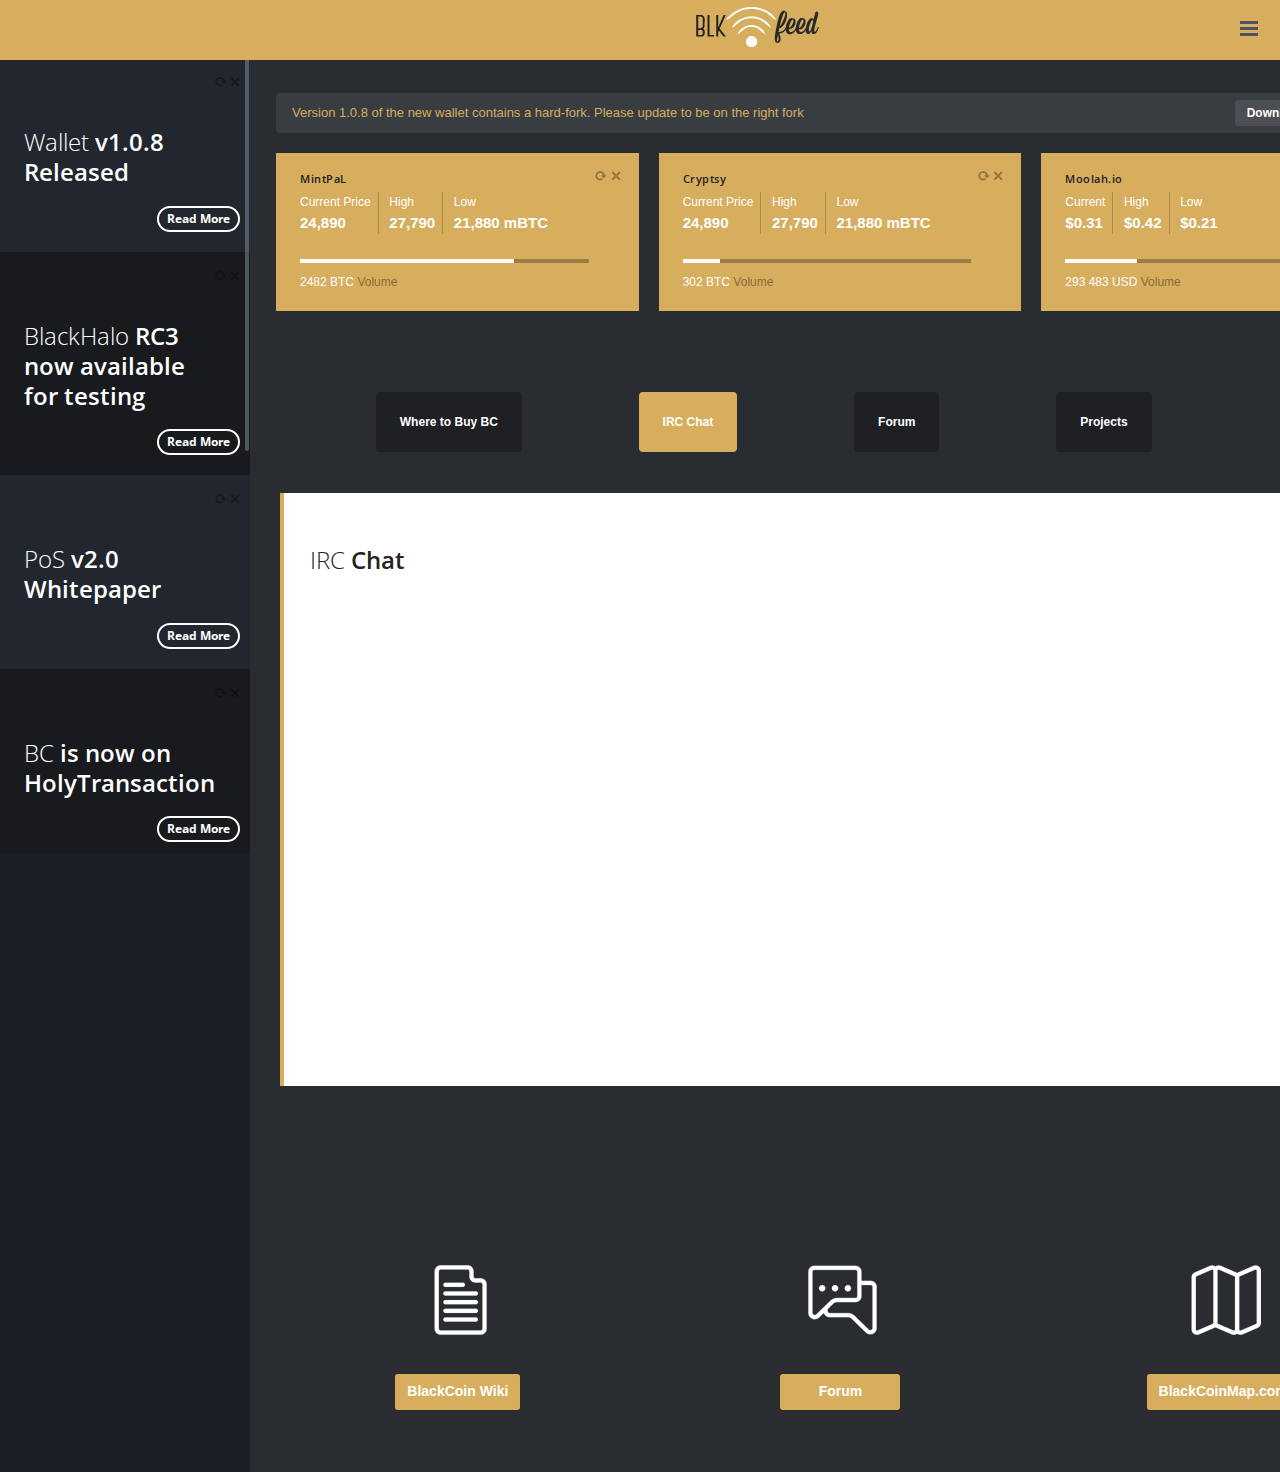
==== index.html @ c6ecb8fe "Initial Commit" ====
<!DOCTYPE html>
<html>
  <head>
    <meta http-equiv="content-type" content="text/html;charset=UTF-8" />
    <meta charset="utf-8" />
    <title>BLKFeed</title>
    <meta name="viewport" content="width=device-width, initial-scale=1.0, maximum-scale=1.0, user-scalable=no" />
    <meta content="" name="description" />
    <meta content="" name="author" />
    <!-- Forum CSS -->
    <link href="assets/css/application.css" media="screen" rel="stylesheet" type="text/css" />
    <link href="assets/css/forum.css" media="screen" rel="stylesheet" type="text/css" />
    <link href="assets/css/forum-style.css" media="screen" rel="stylesheet" type="text/css" />
    <link href="assets/plugins/jquery-polymaps/style.css" rel="stylesheet" type="text/css" media="screen"/>
    <link href="assets/plugins/jquery-metrojs/MetroJs.css" rel="stylesheet" type="text/css" />
    <link rel="stylesheet" type="text/css" href="assets/plugins/shape-hover/css/demo.css" />
    <link rel="stylesheet" type="text/css" href="assets/plugins/shape-hover/css/component.css" />
    <link rel="stylesheet" type="text/css" href="assets/plugins/owl-carousel/owl.carousel.css" />
    <link rel="stylesheet" type="text/css" href="assets/plugins/owl-carousel/owl.theme.css" />
    <link href="assets/plugins/pace/pace-theme-flash.css" rel="stylesheet" type="text/css" media="screen"/>
    <link href="assets/plugins/jquery-slider/css/jquery.sidr.light.css" rel="stylesheet" type="text/css" media="screen"/>
    <link rel="stylesheet" href="assets/plugins/jquery-ricksaw-chart/css/rickshaw.css" type="text/css" media="screen" >
    <link href="assets/plugins/jquery-isotope/isotope.css" rel="stylesheet" type="text/css"/>
	
    <!--Responsive tables CSS-->
    <link href="assets/plugins/jquery-datatable/css/jquery.dataTables.css" rel="stylesheet" type="text/css"/>
    <link href="assets/plugins/boostrap-checkbox/css/bootstrap-checkbox.css" rel="stylesheet" type="text/css" media="screen"/>
    <link href="assets/plugins/datatables-responsive/css/datatables.responsive.css" rel="stylesheet" type="text/css" media="screen"/>
	<link href="assets/plugins/bootstrap-select2/select2.css" rel="stylesheet" type="text/css" media="screen"/>
	
	
    <!-- BEGIN CORE CSS FRAMEWORK -->
    <link href="assets/plugins/boostrapv3/css/bootstrap.min.css" rel="stylesheet" type="text/css"/>
    <link href="assets/plugins/boostrapv3/css/bootstrap-theme.min.css" rel="stylesheet" type="text/css"/>
    <link href="assets/plugins/font-awesome/css/font-awesome.css" rel="stylesheet" type="text/css"/>
    <link href="assets/css/animate.min.css" rel="stylesheet" type="text/css"/>	
    <!-- END CORE CSS FRAMEWORK -->
	
    <!-- BEGIN CSS TEMPLATE -->
    <link href="assets/css/style.css" rel="stylesheet" type="text/css"/>
    <link href="assets/css/responsive.css" rel="stylesheet" type="text/css"/>
    <link href="assets/css/custom-icon-set.css" rel="stylesheet" type="text/css"/>
    <link href="assets/css/magic_space.css" rel="stylesheet" type="text/css"/>
    <!-- END CSS TEMPLATE -->
	
  </head>
  
  <!-- END HEAD -->
  
  
  
  
  
  <!-- BEGIN BODY -->
  <body class="forums discussions community marketing logged-out">
    <!-- BEGIN HEADER -->
    <div class="header navbar navbar-inverse ">
      <!-- BEGIN TOP NAVIGATION BAR -->
      <div class="navbar-inner">
        <div class="header-seperation">
          <ul class="nav pull-left notifcation-center" id="main-menu-toggle-wrapper" style="display:none">
            <li class="dropdown">
              <a id="main-menu-toggle" href="#main-menu"  class="" >
                <div class="iconset top-menu-toggle-white"></div>
              </a>
            </li>
          </ul>
        </div>
        <!-- END RESPONSIVE MENU TOGGLER -->
        <div class="header-quick-nav" >
          <img src="./assets/img/logo.png" style="margin-left:35%;margin-top:0.4%;">
          <!-- BEGIN TOP NAVIGATION MENU -->
          <div class="pull-left">
          </div>
          <!-- END TOP NAVIGATION MENU -->
          <!-- BEGIN TWITTER TOGGLER -->
          <div class="pull-right">
            <ul class="nav quick-section ">
              <li class="quicklinks">
                <a id="chat-menu-toggle" href="#sidr" class="chat-menu-toggle" >
                  <div class="iconset top-menu-toggle-dark "><span class="badge badge-important hide" id="chat-message-count">1</span></div>
                </a>
              </li>
            </ul>
          </div>
          <!-- END TWITTER TOGGLER -->
        </div>
        <!-- END TOP NAVIGATION MENU -->
      </div>
      <!-- END TOP NAVIGATION BAR -->
    </div>
    <!-- END HEADER -->
    <!-- BEGIN CONTAINER -->
    <div class="page-container row-fluid">
      <!-- BEGIN SIDEBAR -->
      <div class="page-sidebar" id="main-menu">
        <!-- BEGIN MINI-PROFILE -->
        <div class="page-sidebar-wrapper" id="main-menu-wrapper">
          <!-- END MINI-PROFILE -->
          <!-- BEGIN SIDEBAR -->
          <ul>
            <div class="widget-item narrow-margin">
              <div class="controller overlay right"> <a href="javascript:;" class="reload"></a> <a href="javascript:;" class="remove"></a> </div>
              <div class="tiles black " style="max-height:245px">
                <div class="tiles-body">
                  <h3 class="text-white m-t-50 m-b-30 m-r-20"> Wallet <span class="semi-bold">v1.0.8
                    Released</span> 
                  </h3>
                  <div class="overlayer bottom-right fullwidth">
                    <div class="overlayer-wrapper">
                      <div class=" p-l-20 p-r-20 p-b-20 p-t-20">
                        <div class="pull-right"> <a href="#" class="hashtags transparent"> Read More </a> </div>
                        <div class="clearfix"></div>
                      </div>
                    </div>
                  </div>
                  <br>
                </div>
              </div>
            </div>
            <div class="widget-item narrow-margin">
              <div class="controller overlay right"> <a href="javascript:;" class="reload"></a> <a href="javascript:;" class="remove"></a> </div>
              <div class="tiles grey " style="max-height:245px">
                <div class="tiles-body">
                  <h3 class="text-white m-t-50 m-b-30 m-r-20"> BlackHalo <span class="semi-bold">RC3
                    now available for testing</span> 
                  </h3>
                  <div class="overlayer bottom-right fullwidth">
                    <div class="overlayer-wrapper">
                      <div class=" p-l-20 p-r-20 p-b-20 p-t-20">
                        <div class="pull-right"> <a href="#" class="hashtags transparent"> Read More </a> </div>
                        <div class="clearfix"></div>
                      </div>
                    </div>
                  </div>
                  <br>
                </div>
              </div>
            </div>
            <div class="widget-item narrow-margin">
              <div class="controller overlay right"> <a href="javascript:;" class="reload"></a> <a href="javascript:;" class="remove"></a> </div>
              <div class="tiles black " style="max-height:245px">
                <div class="tiles-body">
                  <h3 class="text-white m-t-50 m-b-30 m-r-20"> PoS <span class="semi-bold">v2.0
                    Whitepaper</span> 
                  </h3>
                  <div class="overlayer bottom-right fullwidth">
                    <div class="overlayer-wrapper">
                      <div class=" p-l-20 p-r-20 p-b-20 p-t-20">
                        <div class="pull-right"> <a href="#" class="hashtags transparent"> Read More </a> </div>
                        <div class="clearfix"></div>
                      </div>
                    </div>
                  </div>
                  <br>
                </div>
              </div>
            </div>
            <div class="widget-item narrow-margin">
              <div class="controller overlay right"> <a href="javascript:;" class="reload"></a> <a href="javascript:;" class="remove"></a> </div>
              <div class="tiles grey " style="max-height:245px">
                <div class="tiles-body">
                  <h3 class="text-white m-t-50 m-b-30 m-r-20"> BC <span class="semi-bold">is now on
                    HolyTransaction</span> 
                  </h3>
                  <div class="overlayer bottom-right fullwidth">
                    <div class="overlayer-wrapper">
                      <div class=" p-l-20 p-r-20 p-b-20 p-t-20">
                        <div class="pull-right"> <a href="#" class="hashtags transparent"> Read More </a> </div>
                        <div class="clearfix"></div>
                      </div>
                    </div>
                  </div>
                  <br>
                </div>
              </div>
            </div>
            <div class="widget-item narrow-margin">
              <div class="controller overlay right"> <a href="javascript:;" class="reload"></a> <a href="javascript:;" class="remove"></a> </div>
              <div class="tiles black " style="max-height:245px">
                <div class="tiles-body">
                  <h3 class="text-white m-t-50 m-b-30 m-r-20"> BTC-e <span class="semi-bold"> integrates
                    BlckCoin</span> 
                  </h3>
                  <div class="overlayer bottom-right fullwidth">
                    <div class="overlayer-wrapper">
                      <div class=" p-l-20 p-r-20 p-b-20 p-t-20">
                        <div class="pull-right"> <a href="#" class="hashtags transparent"> Read More </a> </div>
                        <div class="clearfix"></div>
                      </div>
                    </div>
                  </div>
                  <br>
                </div>
              </div>
            </div>
            <div class="widget-item narrow-margin">
              <div class="controller overlay right"> <a href="javascript:;" class="reload"></a> <a href="javascript:;" class="remove"></a> </div>
              <div class="tiles grey " style="max-height:245px">
                <div class="tiles-body">
                  <h3 class="text-white m-t-50 m-b-30 m-r-20"> Wallet <span class="semi-bold">v1.0.7
                    Released</span> 
                  </h3>
                  <div class="overlayer bottom-right fullwidth">
                    <div class="overlayer-wrapper">
                      <div class=" p-l-20 p-r-20 p-b-20 p-t-20">
                        <div class="pull-right"> <a href="#" class="hashtags transparent"> Read More </a> </div>
                        <div class="clearfix"></div>
                      </div>
                    </div>
                  </div>
                  <br>
                </div>
              </div>
            </div>
            <div class="widget-item narrow-margin">
              <div class="controller overlay right"> <a href="javascript:;" class="reload"></a> <a href="javascript:;" class="remove"></a> </div>
              <div class="tiles black " style="max-height:245px">
                <div class="tiles-body">
                  <h3 class="text-white m-t-50 m-b-30 m-r-20"> rat4 elected President <span class="semi-bold">
                    of BC Utopia</span> 
                  </h3>
                  <div class="overlayer bottom-right fullwidth">
                    <div class="overlayer-wrapper">
                      <div class=" p-l-20 p-r-20 p-b-20 p-t-20">
                        <div class="pull-right"> <a href="#" class="hashtags transparent"> Read More </a> </div>
                        <div class="clearfix"></div>
                      </div>
                    </div>
                  </div>
                  <br>
                </div>
              </div>
            </div>
            <div class="widget-item narrow-margin">
              <div class="controller overlay right"> <a href="javascript:;" class="reload"></a> <a href="javascript:;" class="remove"></a> </div>
              <div class="tiles grey " style="max-height:245px">
                <div class="tiles-body">
                  <h3 class="text-white m-t-50 m-b-30 m-r-20"> BlackHalo <span class="semi-bold">Alpha v1
                    now available</span> 
                  </h3>
                  <div class="overlayer bottom-right fullwidth">
                    <div class="overlayer-wrapper">
                      <div class=" p-l-20 p-r-20 p-b-20 p-t-20">
                        <div class="pull-right"> <a href="#" class="hashtags transparent"> Read More </a> </div>
                        <div class="clearfix"></div>
                      </div>
                    </div>
                  </div>
                  <br>
                </div>
              </div>
            </div>
          </ul>
          <div class="clearfix"></div>
          <!-- END SIDEBAR -->
        </div>
      </div>
      <!-- END SIDEBAR -->
      <!-- BEGIN PAGE CONTAINER-->
      <div class="page-content">
        <div class="clearfix"></div>
        <div class="content container">
          <div class="page-title">
          </div>
          <!-- BEGIN DASHBOARD TILES -->
          <div class="alert alert-error">
            <button class="close" data-dismiss="alert"></button>
            Version 1.0.8 of the new wallet contains a hard-fork. Please update to be on the right fork
            <button class="btn btn-danger btn-sm btn-small pull-right" type="button">Download Now</button>
          </div>
          <div class="row">
            <div class="col-md-4">
              <div class="tiles green added-margin  m-b-20">
                <div class="tiles-body" style="background:#d7ad5e;">
                  <div class="controller"> <a href="javascript:;" class="reload"></a> <a href="javascript:;" class="remove"></a> </div>
                  <div class="tiles-title text-black">MintPaL </div>
                  <div class="widget-stats">
                    <div class="wrapper transparent"> 
                      <span class="item-title">Current Price</span> <span class="item-count animate-number semi-bold" data-value="24890" data-animation-duration="700">0</span>
                    </div>
                  </div>
                  <div class="widget-stats">
                    <div class="wrapper transparent">
                      <span class="item-title">High</span> <span class="item-count animate-number semi-bold" data-value="27790" data-animation-duration="700">0</span> 
                    </div>
                  </div>
                  <div class="widget-stats ">
                    <div class="wrapper last"> 
                      <span class="item-title">Low</span> <span class="item-count animate-number semi-bold" data-value="21880 mBTC"" data-animation-duration="700">0</span> 
                    </div>
                  </div>
                  <div class="progress transparent progress-small no-radius m-t-20" style="width:90%">
                    <div class="progress-bar progress-bar-white animate-progress-bar" data-percentage="74%" ></div>
                  </div>
                  <div class="description"> <span class="text-white mini-description ">2482 BTC <span class="blend">Volume</span></span></div>
                </div>
              </div>
            </div>
            <div class="col-md-4">
              <div class="tiles blue added-margin  m-b-20">
                <div class="tiles-body" style="background:#d7ad5e;">
                  <div class="controller"> <a href="javascript:;" class="reload"></a> <a href="javascript:;" class="remove"></a> </div>
                  <div class="tiles-title text-black">Cryptsy </div>
                  <div class="widget-stats">
                    <div class="wrapper transparent"> 
                      <span class="item-title">Current Price</span> <span class="item-count animate-number semi-bold" data-value="24890" data-animation-duration="700">0</span>
                    </div>
                  </div>
                  <div class="widget-stats">
                    <div class="wrapper transparent">
                      <span class="item-title">High</span> <span class="item-count animate-number semi-bold" data-value="27790" data-animation-duration="700">0</span> 
                    </div>
                  </div>
                  <div class="widget-stats ">
                    <div class="wrapper last"> 
                      <span class="item-title">Low</span> <span class="item-count animate-number semi-bold" data-value="21880 mBTC" data-animation-duration="700">0</span> 
                    </div>
                  </div>
                  <div class="progress transparent progress-small no-radius m-t-20" style="width:90%">
                    <div class="progress-bar progress-bar-white animate-progress-bar" data-percentage="13%" ></div>
                  </div>
                  <div class="description"> <span class="text-white mini-description ">302 BTC <span class="blend">Volume</span></span></div>
                </div>
              </div>
            </div>
            <div class="col-md-4">
              <div class="tiles purple added-margin  m-b-20">
                <div class="tiles-body" style="background:#d7ad5e;">
                  <div class="controller"> <a href="javascript:;" class="reload"></a> <a href="javascript:;" class="remove"></a> </div>
                  <div class="tiles-title text-black">Moolah.io </div>
                  <div class="widget-stats">
                    <div class="wrapper transparent"> 
                      <span class="item-title">Current</span> <span class="item-count animate-number semi-bold" data-value="$0.31" data-animation-duration="700">0</span>
                    </div>
                  </div>
                  <div class="widget-stats">
                    <div class="wrapper transparent">
                      <span class="item-title">High</span> <span class="item-count animate-number semi-bold" data-value="$0.42" data-animation-duration="700">0</span> 
                    </div>
                  </div>
                  <div class="widget-stats ">
                    <div class="wrapper last"> 
                      <span class="item-title">Low</span> <span class="item-count animate-number semi-bold" data-value="$0.21" data-animation-duration="700">0</span> 
                    </div>
                  </div>
                  <div class="progress transparent progress-small no-radius m-t-20" style="width:90%">
                    <div class="progress-bar progress-bar-white animate-progress-bar" data-percentage="25%" ></div>
                  </div>
                  <div class="description"> <span class="text-white mini-description ">293 483 USD <span class="blend">Volume</span></span></div>
                </div>
              </div>
            </div>
          </div>
          <!-- END DASHBOARD TILES -->
          <br>
          <br>
          <br>
          <div class="row">
            <div class="tabbable tabs-left">
              <ul class="nav nav-pills" id="tab-2">
                <li class="active"><a href="#Merchants">Where to Buy BC</a></li>
                <li class=""><a href="#IRC">IRC Chat</a></li>
                <li class=""><a href="#Forum">Forum</a></li>
                <li class=""><a href="#Projects">Projects</a></li>
              </ul>
              <div class="tab-content">
                <div class="tab-pane active" id="Merchants">
                  <!-- BEGIN WORLD MAP WIDGET - CRAFT MAP -->
                  <div class="row tiles-container " data-sync-height="true">
                    <div class="col-md-7 col-vlg-8 col-sm-8 no-padding -height" style="height: 380px;">
                      <iframe class="craft-map-container" src="assets/plugins/jquery-craftmap/world_map.html"></iframe>
                      <div class="clearfix"></div>
                    </div>
                    <div class="col-md-5 col-vlg-4 col-sm-4 no-padding" style="height: 380px;">
                      <div class="tiles black" style="height:380px;">
                        <div class="tiles-body">
                          <h5 class="text-white"><span class="semi-bold">Merchant</span> Search</h5>
                          <input type="text" placeholder="Search..." class="form-control input-sm m-t-20">
                          <div class="m-t-40">
                            <div class="widget-stats">
                              <div class="wrapper"> <span class="item-title">Retailers</span> <span class="item-count animate-number semi-bold" data-value="2415" data-animation-duration="700">2,415</span> </div>
                            </div>
                            <div class="widget-stats">
                              <div class="wrapper"> <span class="item-title">Vendors</span> <span class="item-count animate-number semi-bold" data-value="751" data-animation-duration="700">751</span> </div>
                            </div>
                            <div class="widget-stats ">
                              <div class="wrapper last"> <span class="item-title">Shops</span> <span class="item-count animate-number semi-bold" data-value="1547" data-animation-duration="700">1,547</span> </div>
                            </div>
                          </div>
                        </div>
                      </div>
                    </div>
                  </div>
                  <!-- END WORLD MAP WIDGET - CRAFT MAP --> <br>
                  <br>
                  <!--Start Table-->
                  <div class="grid simple">
                    <div class="grid-title" style="background:#1e2024;">
                      <h4>View  <span class="semi-bold">Merchants</span></h4>
                      <div class="tools"> <a href="javascript:;" class="collapse"></a> <a href="#grid-config" data-toggle="modal" class="config"></a> <a href="javascript:;" class="reload"></a> <a href="javascript:;" class="remove"></a> </div>
                    </div>
                    <div class="grid-body" style="background:#1e2024;">
                      <div id="example2_wrapper" class="dataTables_wrapper form-inline" role="grid">
                        <div class="row">
                        </div>
                        <table class="table table-striped dataTable" id="example2" aria-describedby="example2_info">
                          <thead>
                            <tr role="row">
                              <th class="sorting" role="columnheader" tabindex="0" aria-controls="example2" rowspan="1" colspan="1" aria-label=": activate to sort column ascending" style="width: 42px;"></th>
                              <th class="sorting" role="columnheader" tabindex="0" aria-controls="example2" rowspan="1" colspan="1" aria-label="Rendering engine: activate to sort column ascending" style="width: 279px;">Rendering engine</th>
                              <th class="sorting" role="columnheader" tabindex="0" aria-controls="example2" rowspan="1" colspan="1" aria-label="Browser: activate to sort column ascending" style="width: 349px;">Browser</th>
                              <th class="sorting" role="columnheader" tabindex="0" aria-controls="example2" rowspan="1" colspan="1" aria-label="Platform(s): activate to sort column ascending" style="width: 322px;">Platform(s)</th>
                              <th class="sorting" role="columnheader" tabindex="0" aria-controls="example2" rowspan="1" colspan="1" aria-label="Engine version: activate to sort column ascending" style="width: 240px;">Engine version</th>
                              <th class="sorting" role="columnheader" tabindex="0" aria-controls="example2" rowspan="1" colspan="1" aria-label="CSS grade: activate to sort column ascending" style="width: 171px;">CSS grade</th>
                            </tr>
                          </thead>
                          <tbody role="alert" aria-live="polite" aria-relevant="all">
                            <tr class="gradeX odd">
                              <td class="center "></td>
                              <td class=" ">Trident</td>
                              <td class=" ">Internet
                                Explorer 4.0
                              </td>
                              <td class=" ">Win 95+</td>
                              <td class="center "> 4</td>
                              <td class="center ">X</td>
                            </tr>
                            <tr class="gradeC even">
                              <td class="center "></td>
                              <td class=" ">Trident</td>
                              <td class=" ">Internet
                                Explorer 5.0
                              </td>
                              <td class=" ">Win 95+</td>
                              <td class="center ">5</td>
                              <td class="center ">C</td>
                            </tr>
                            <tr class="odd gradeA">
                              <td class="center "></td>
                              <td class=" ">Trident</td>
                              <td class=" ">Internet
                                Explorer 5.5
                              </td>
                              <td class=" ">Win 95+</td>
                              <td class="center ">5.5</td>
                              <td class="center ">A</td>
                            </tr>
                            <tr class="even gradeA">
                              <td class="center "></td>
                              <td class=" ">Trident</td>
                              <td class=" ">Internet
                                Explorer 6
                              </td>
                              <td class=" ">Win 98+</td>
                              <td class="center ">6</td>
                              <td class="center ">A</td>
                            </tr>
                            <tr class="odd gradeA">
                              <td class="center "></td>
                              <td class=" ">Trident</td>
                              <td class=" ">Internet Explorer 7</td>
                              <td class=" ">Win XP SP2+</td>
                              <td class="center ">7</td>
                              <td class="center ">A</td>
                            </tr>
                            <tr class="even gradeA">
                              <td class="center "></td>
                              <td class=" ">Trident</td>
                              <td class=" ">AOL browser (AOL desktop)</td>
                              <td class=" ">Win XP</td>
                              <td class="center ">6</td>
                              <td class="center ">A</td>
                            </tr>
                            <tr class="gradeA odd">
                              <td class="center "></td>
                              <td class=" ">Gecko</td>
                              <td class=" ">Firefox 1.0</td>
                              <td class=" ">Win 98+ / OSX.2+</td>
                              <td class="center ">1.7</td>
                              <td class="center ">A</td>
                            </tr>
                            <tr class="gradeA even">
                              <td class="center "></td>
                              <td class=" ">Gecko</td>
                              <td class=" ">Firefox 1.5</td>
                              <td class=" ">Win 98+ / OSX.2+</td>
                              <td class="center ">1.8</td>
                              <td class="center ">A</td>
                            </tr>
                            <tr class="gradeA odd">
                              <td class="center "></td>
                              <td class=" ">Gecko</td>
                              <td class=" ">Firefox 2.0</td>
                              <td class=" ">Win 98+ / OSX.2+</td>
                              <td class="center ">1.8</td>
                              <td class="center ">A</td>
                            </tr>
                            <tr class="gradeA even">
                              <td class="center "></td>
                              <td class=" ">Gecko</td>
                              <td class=" ">Firefox 3.0</td>
                              <td class=" ">Win 2k+ / OSX.3+</td>
                              <td class="center ">1.9</td>
                              <td class="center ">A</td>
                            </tr>
                          </tbody>
                        </table>
                        <div class="row">
                        </div>
                      </div>
                    </div>
                  </div>
                </div>
                <!--End Table-->
                <div class="tab-pane" id="IRC">
                  <div class="grid simple vertical green">
                    <div class="grid-title no-border">
                      <h4></h4>
                      <div class="tools"> <a href="javascript:;" class="collapse"></a> <a href="#grid-config" data-toggle="modal" class="config"></a> <a href="javascript:;" class="reload"></a> <a href="javascript:;" class="remove"></a> </div>
                    </div>
                    <div class="grid-body no-border">
                      <div class="row-fluid">
                        <div>
                          <h3>IRC<span class="semi-bold"> Chat</span></h3>
                          <br>
                          <iframe src="https://kiwiirc.com/client/irc.kiwiirc.com/?nick=Wulfcastle|?#blackcoinpool" style="border:0; width:100%; height:450px;"></iframe>
                        </div>
                      </div>
                    </div>
                  </div>
                </div>
                <div class="tab-pane" id="Forum">
                  <div class="row">
                    <div class="col-md-12">
                      <section class="community-top">
                        <div class="wrapper">
                          <form accept-charset="UTF-8" action="/community/discussions" class="search-form_" method="get" />
                            <div style="margin:0;padding:0;display:inline"><input name="utf8" type="hidden" value="&#x2713;" /></div>
                            <input class="search" id="search" name="search" placeholder="Search" type="text" />
                            <span class="prefix">f</span>
                          </form>
                          <ul class="subnav-right">
                            <li>
                              <a href="/community/discussions/new" class="awesome-button green new "><span class="icon">^</span><span class="text">Start a Discussion</span></a>
                            </li>
                          </ul>
                        </div>
                      </section>
                      <section class="community-body">
                        <div class="wrapper">
                          <div class="filters">
                            <div class="community-wrapper">
                              <ul>
                                <li><a href="./discussions.html" class="active">Most Active</a>
                                </li>
                                <li><a href="./discussions/newest.html" class="">Newest</a>
                                </li>
                                <li><a href="./discussions/highest_voted.html" class="">Highest Voted</a>
                                </li>
                                <li class="dropdown">
                                  <a href="#" class="dropdown-toggle" data-toggle="dropdown">
                                  Categories
                                  <span class="ico">`</span>
                                  </a>
                                  <ul class="dropdown-menu filters-dropdown" role="menu">
                                    <li class="topic community ">
                                      <a href="./discussions/topic/11-community.html">
                                        Price Watch
                                        <span class="count">
                                        (48)
                                        </span><!-- .count -->
                                      </a>
                                    </li>
                                    <!-- .topic -->
                                    <li class="topic email-design ">
                                      <a href="./discussions/topic/6-email-design.html">
                                        Development
                                        <span class="count">
                                        (58)
                                        </span><!-- .count -->
                                      </a>
                                    </li>
                                    <!-- .topic -->
                                    <li class="topic esps ">
                                      <a href="./discussions/topic/8-esps.html">
                                        Marketing
                                        <span class="count">
                                        (12)
                                        </span><!-- .count -->
                                      </a>
                                    </li>
                                    <!-- .topic -->
                                    <li class="topic meetups ">
                                      <a href="./discussions/topic/12-meetups.html">
                                        Community
                                        <span class="count">
                                        (1)
                                        </span><!-- .count -->
                                      </a>
                                    </li>
                                    <!-- .topic -->
                                    <li class="topic resources ">
                                      <a href="./discussions/topic/10-resources.html">
                                        Foundation
                                        <span class="count">
                                        (20)
                                        </span><!-- .count -->
                                      </a>
                                    </li>
                                    <!-- .topic -->
                                    <li class="topic responsive ">
                                      <a href="./discussions/topic/13-responsive.html">
                                        Projects
                                        <span class="count">
                                        (9)
                                        </span><!-- .count -->
                                      </a>
                                    </li>
                                    <!-- .topic -->
                                    <li class="topic tools ">
                                      <a href="./discussions/topic/9-tools.html">
                                        Goals
                                        <span class="count">
                                        (10)
                                        </span><!-- .count -->
                                      </a>
                                    </li>
                                    <!-- .topic -->
                                  </ul>
                                </li>
                              </ul>
                            </div>
                          </div>
                        </div>
                        <div class="wrapper">
                          <div class="community-wrapper">
                            <section class="post-summary">
                              <div class="container-fluid animated fadeIn">
                                <article class="row-fluid " id="discussion-340" data-discussion-id="340">
                                  <div class="voting">
                                    2
                                    <span>votes</span>
                                  </div>
                                  <div class="post-description">
                                    <h2><a href="./post.html">When is BlackHalo coming out?</a></h2>
                                    <ul>
                                      <li>by <a href="/p/tedgoas" class="author">Ted Goas</a></li>
                                      <li> <time data-last-commented-at="2014-07-04 08:46:05" data-updated-at="2014-07-04 08:46:05" datetime="2014-07-04 08:46:05">2014-07-04 08:46:05</time></li>
                                      <li class="topic email-design">
                                        <a href="./discussions/topic/6-email-design.html">Email Design</a>
                                      </li>
                                      <!-- .topic -->
                                    </ul>
                                  </div>
                                  <a href="./discussions/340-do-you-use-table-layout-fixed.html" class="responses">
                                  <span class="ico">^</span>
                                  5
                                  </a> <!-- .responses -->
                                </article>
                                <article class="row-fluid " id="discussion-341" data-discussion-id="341">
                                  <div class="voting">
                                    0
                                    <span>votes</span>
                                  </div>
                                  <div class="post-description">
                                    <h2><a href="./discussions/341-code-showing-up-in-ios-inbox.html">Price Watch</a></h2>
                                    <ul>
                                      <li>by Kyle Bellamy</li>
                                      <li> <time data-last-commented-at="2014-07-04 08:45:39" data-updated-at="2014-07-04 08:45:39" datetime="2014-07-04 08:45:39">2014-07-04 08:45:39</time></li>
                                      <li class="topic responsive">
                                        <a href="./discussions/topic/13-responsive.html">Responsive</a>
                                      </li>
                                      <!-- .topic -->
                                    </ul>
                                  </div>
                                  <a href="./discussions/341-code-showing-up-in-ios-inbox.html" class="responses">
                                  <span class="ico">^</span>
                                  1
                                  </a> <!-- .responses -->
                                </article>
                                <article class="row-fluid " id="discussion-326" data-discussion-id="326">
                                  <div class="voting">
                                    2
                                    <span>votes</span>
                                  </div>
                                  <div class="post-description">
                                    <h2><a href="./discussions/326-tools-for-testing-your-code.html">New Wallet UI</a></h2>
                                    <ul>
                                      <li>by <a href="/p/jeremy" class="author">Jeremy Peter</a></li>
                                      <li> <time data-last-commented-at="2014-07-03 08:31:41" data-updated-at="2014-07-03 15:04:41" datetime="2014-07-03 08:31:41">2014-07-03 15:04:41</time></li>
                                      <li class="topic community">
                                        <a href="./discussions/topic/11-community.html">Community</a>
                                      </li>
                                      <!-- .topic -->
                                    </ul>
                                  </div>
                                  <a href="./discussions/326-tools-for-testing-your-code.html" class="responses">
                                  <span class="ico">^</span>
                                  10
                                  </a> <!-- .responses -->
                                </article>
                                <article class="row-fluid " id="discussion-324" data-discussion-id="324">
                                  <div class="voting">
                                    1
                                    <span>vote</span>
                                  </div>
                                  <div class="post-description">
                                    <h2><a href="./discussions/324-creating-animated-gifs.html">Send money to BLKFoundation</a></h2>
                                    <ul>
                                      <li>by <a href="/p/willvisalli" class="author">William Visalli</a></li>
                                      <li> <time data-last-commented-at="2014-07-03 14:19:42" data-updated-at="2014-07-03 14:19:42" datetime="2014-07-03 14:19:42">2014-07-03 14:19:42</time></li>
                                      <li class="topic tools">
                                        <a href="./discussions/topic/9-tools.html">Tools</a>
                                      </li>
                                      <!-- .topic -->
                                    </ul>
                                  </div>
                                  <a href="./discussions/324-creating-animated-gifs.html" class="responses">
                                  <span class="ico">^</span>
                                  8
                                  </a> <!-- .responses -->
                                </article>
                                <article class="row-fluid " id="discussion-322" data-discussion-id="322">
                                  <div class="voting">
                                    3
                                    <span>votes</span>
                                  </div>
                                  <div class="post-description">
                                    <h2><a href="./discussions/322-the-perils-of-mining-for-email-addresses.html">MintPal Exchange Rates</a></h2>
                                    <ul>
                                      <li>by <a href="/p/NicDowney" class="author">Nic Downey</a></li>
                                      <li> <time data-last-commented-at="2014-07-03 13:23:40" data-updated-at="2014-07-03 13:23:40" datetime="2014-07-03 13:23:40">2014-07-03 13:23:40</time></li>
                                      <li class="topic community">
                                        <a href="./discussions/topic/11-community.html">Community</a>
                                      </li>
                                      <!-- .topic -->
                                    </ul>
                                  </div>
                                  <a href="./discussions/322-the-perils-of-mining-for-email-addresses.html" class="responses">
                                  <span class="ico">^</span>
                                  10
                                  </a> <!-- .responses -->
                                </article>
                                <article class="row-fluid " id="discussion-84" data-discussion-id="84">
                                  <div class="voting">
                                    11
                                    <span>votes</span>
                                  </div>
                                  <div class="post-description">
                                    <h2><a href="./discussions/84-what-s-your-favorite-hack.html">Let's get more merchants</a></h2>
                                    <ul>
                                      <li>by <a href="/p/j" class="author">Jonathan Kim</a></li>
                                      <li> <time data-last-commented-at="2014-07-03 08:50:52" data-updated-at="2014-07-03 10:13:19" datetime="2014-07-03 08:50:52">2014-07-03 10:13:19</time></li>
                                      <li class="topic community">
                                        <a href="./discussions/topic/11-community.html">Community</a>
                                      </li>
                                      <!-- .topic -->
                                    </ul>
                                  </div>
                                  <a href="./discussions/84-what-s-your-favorite-hack.html" class="responses">
                                  <span class="ico">^</span>
                                  23
                                  </a> <!-- .responses -->
                                </article>
                                <article class="row-fluid " id="discussion-338" data-discussion-id="338">
                                  <div class="voting">
                                    2
                                    <span>votes</span>
                                  </div>
                                  <div class="post-description">
                                    <h2><a href="./discussions/338-how-do-you-use-email-analytics.html">Error in BC Wallet</a></h2>
                                    <ul>
                                      <li>by <a href="/p/rodriguezcommaj" class="author">Jason Rodriguez</a></li>
                                      <li> <time data-last-commented-at="2014-07-03 05:36:17" data-updated-at="2014-07-03 05:36:17" datetime="2014-07-03 05:36:17">2014-07-03 05:36:17</time></li>
                                      <li class="topic email-design">
                                        <a href="./discussions/topic/6-email-design.html">Email Design</a>
                                      </li>
                                      <!-- .topic -->
                                    </ul>
                                  </div>
                                  <a href="./discussions/338-how-do-you-use-email-analytics.html" class="responses">
                                  <span class="ico">^</span>
                                  3
                                  </a> <!-- .responses -->
                                </article>
                                <article class="row-fluid " id="discussion-275" data-discussion-id="275">
                                  <div class="voting">
                                    0
                                    <span>votes</span>
                                  </div>
                                  <div class="post-description">
                                    <h2><a href="./discussions/275-accessiblity-concerns-when-image-swapping-for-high-res-devices.html">Accessiblity concerns when image swapping for high-res devices</a></h2>
                                    <ul>
                                      <li>by James White</li>
                                      <li> <time data-last-commented-at="2014-07-02 11:41:52" data-updated-at="2014-07-02 11:41:52" datetime="2014-07-02 11:41:52">2014-07-02 11:41:52</time></li>
                                      <li class="topic email-design">
                                        <a href="./discussions/topic/6-email-design.html">Email Design</a>
                                      </li>
                                      <!-- .topic -->
                                    </ul>
                                  </div>
                                  <a href="./discussions/275-accessiblity-concerns-when-image-swapping-for-high-res-devices.html" class="responses">
                                  <span class="ico">^</span>
                                  3
                                  </a> <!-- .responses -->
                                </article>
                                <article class="row-fluid " id="discussion-264" data-discussion-id="264">
                                  <div class="voting">
                                    0
                                    <span>votes</span>
                                  </div>
                                  <div class="post-description">
                                    <h2><a href="./discussions/264-windows-phone-8.html">Windows Phone 8</a></h2>
                                    <ul>
                                      <li>by Chelsey S</li>
                                      <li> <time data-last-commented-at="2014-07-02 11:22:35" data-updated-at="2014-07-02 11:22:35" datetime="2014-07-02 11:22:35">2014-07-02 11:22:35</time></li>
                                      <li class="topic community">
                                        <a href="./discussions/topic/11-community.html">Community</a>
                                      </li>
                                      <!-- .topic -->
                                    </ul>
                                  </div>
                                  <a href="./discussions/264-windows-phone-8.html" class="responses">
                                  <span class="ico">^</span>
                                  6
                                  </a> <!-- .responses -->
                                </article>
                                <article class="row-fluid " id="discussion-331" data-discussion-id="331">
                                  <div class="voting">
                                    1
                                    <span>vote</span>
                                  </div>
                                  <div class="post-description">
                                    <h2><a href="./discussions/331-is-there-a-way-to-track-gmail-opens-on-emails-that-exceed-102kb.html">Is there a way to track Gmail Opens on emails that exceed 102kb?</a></h2>
                                    <ul>
                                      <li>by Brett Davis</li>
                                      <li> <time data-last-commented-at="2014-07-01 14:28:48" data-updated-at="2014-07-01 14:28:48" datetime="2014-07-01 14:28:48">2014-07-01 14:28:48</time></li>
                                      <li class="topic responsive">
                                        <a href="./discussions/topic/13-responsive.html">Responsive</a>
                                      </li>
                                      <!-- .topic -->
                                    </ul>
                                  </div>
                                  <a href="./discussions/331-is-there-a-way-to-track-gmail-opens-on-emails-that-exceed-102kb.html" class="responses">
                                  <span class="ico">^</span>
                                  2
                                  </a> <!-- .responses -->
                                </article>
                                <article class="row-fluid " id="discussion-329" data-discussion-id="329">
                                  <div class="voting">
                                    0
                                    <span>votes</span>
                                  </div>
                                  <div class="post-description">
                                    <h2><a href="./discussions/329-reply-to-address-best-practices.html">Reply-To Address Best Practices</a></h2>
                                    <ul>
                                      <li>by Kip Reynolds</li>
                                      <li> <time data-last-commented-at="2014-06-30 21:20:28" data-updated-at="2014-06-30 21:20:28" datetime="2014-06-30 21:20:28">2014-06-30 21:20:28</time></li>
                                      <li class="topic community">
                                        <a href="./discussions/topic/11-community.html">Community</a>
                                      </li>
                                      <!-- .topic -->
                                    </ul>
                                  </div>
                                  <a href="./discussions/329-reply-to-address-best-practices.html" class="responses">
                                  <span class="ico">^</span>
                                  2
                                  </a> <!-- .responses -->
                                </article>
                                <article class="row-fluid " id="discussion-332" data-discussion-id="332">
                                  <div class="voting">
                                    0
                                    <span>votes</span>
                                  </div>
                                  <div class="post-description">
                                    <h2><a href="./discussions/332-galaxy-siii-android-update.html">Galaxy SIII Android Update</a></h2>
                                    <ul>
                                      <li>by Michael Posso</li>
                                      <li> <time data-last-commented-at="2014-06-30 20:20:08" data-updated-at="2014-06-30 20:20:08" datetime="2014-06-30 20:20:08">2014-06-30 20:20:08</time></li>
                                      <li class="topic responsive">
                                        <a href="./discussions/topic/13-responsive.html">Responsive</a>
                                      </li>
                                      <!-- .topic -->
                                    </ul>
                                  </div>
                                  <a href="./discussions/332-galaxy-siii-android-update.html" class="responses">
                                  <span class="ico">^</span>
                                  1
                                  </a> <!-- .responses -->
                                </article>
                                <article class="row-fluid " id="discussion-328" data-discussion-id="328">
                                  <div class="voting">
                                    1
                                    <span>vote</span>
                                  </div>
                                  <div class="post-description">
                                    <h2><a href="./discussions/328-experience-or-advice-using-thai-chinese-japanese-other-asian-characters.html">Experience or advice using Thai/Chinese/Japanese/Other Asian characters?</a></h2>
                                    <ul>
                                      <li>by <a href="/p/jaina" class="author">Jaina Mistry</a></li>
                                      <li> <time data-last-commented-at="2014-06-30 14:44:21" data-updated-at="2014-06-30 14:44:21" datetime="2014-06-30 14:44:21">2014-06-30 14:44:21</time></li>
                                      <li class="topic community">
                                        <a href="./discussions/topic/11-community.html">Community</a>
                                      </li>
                                      <!-- .topic -->
                                    </ul>
                                  </div>
                                  <a href="./discussions/328-experience-or-advice-using-thai-chinese-japanese-other-asian-characters.html" class="responses">
                                  <span class="ico">^</span>
                                  4
                                  </a> <!-- .responses -->
                                </article>
                                <div class="center"><button class="pager ladda-button" style="background:none;padding-left:10px;" data-spinner-color="#797c8c" data-style="expand-left" data-url="?page=2">Load More</button></div>
                              </div>
                            </section>
                          </div>
                        </div>
                        <!-- wrapper -->
                      </section>
                      <!-- learning -->
                    </div>
                  </div>
                </div>
                <div class="tab-pane" id="Projects">
                  <div class="row">
                    <div class="grid simple ">
                      <div class="grid-title" style="background:#1e2024;">
                        <h4>Active  <span class="semi-bold">Projects</span></h4>
                        <div class="tools"> <a href="javascript:;" class="collapse"></a> <a href="#grid-config" data-toggle="modal" class="config"></a> <a href="javascript:;" class="reload"></a> <a href="javascript:;" class="remove"></a> </div>
                      </div>
                      <div class="grid-body" style="background:#1e2024;">
                        <div id="example_wrapper" class="dataTables_wrapper form-inline" role="grid">
                          
                          <table class="table table-hover table-condensed dataTable" id="example" aria-describedby="example_info">
                            <thead>
                              <tr role="row" class="">
                                <th style="width:1%" class="sorting_disabled" role="columnheader" rowspan="1" colspan="1" aria-label="">
                                  
                                </th>
                                <th style="width:10%" class="sorting_asc" role="columnheader" tabindex="0" aria-controls="example" rowspan="1" colspan="1" aria-sort="ascending" aria-label="Project Name: activate to sort column descending">Project Name</th>
                                <th style="width:22%" data-hide="phone,tablet" class="sorting" role="columnheader" tabindex="0" aria-controls="example" rowspan="1" colspan="1" aria-label="Description: activate to sort column ascending">Description</th>
                                <th style="width:6%" class="sorting" role="columnheader" tabindex="0" aria-controls="example" rowspan="1" colspan="1" aria-label="Price: activate to sort column ascending">Price</th>
                                <th style="width:10%" data-hide="phone,tablet" class="sorting" role="columnheader" tabindex="0" aria-controls="example" rowspan="1" colspan="1" aria-label="Progress: activate to sort column ascending">Progress</th>
                              </tr>
                            </thead>
                            <tbody role="alert" aria-live="polite" aria-relevant="all">
                              <tr class="odd">
                                <td class=" ">
                                  
                                </td>
                                <td class=" sorting_1">
                                  <div class="inline">Angry Birds </div>
                                  <span class="label label-important">ALERT!</span>
                                </td>
                                <td class=" "><span class="muted">Something goes here</span></td>
                                <td class=" "><span class="muted">$9,000</span></td>
                                <td class=" ">
                                  <div class="progress">
                                    <div data-percentage="70%" class="progress-bar progress-bar-danger animate-progress-bar" style="width: 70%;"></div>
                                  </div>
                                </td>
                              </tr>
                              <tr class="even">
                                <td class="v-align-middle ">
     
                                </td>
                                <td class="v-align-middle  sorting_1">Early Bird</td>
                                <td class="v-align-middle "><span class="muted">Redesign project template</span></td>
                                <td class=" "><span class="muted">$4,500</span></td>
                                <td class="v-align-middle ">
                                  <div class="progress ">
                                    <div data-percentage="80%" class="progress-bar progress-bar-success animate-progress-bar" style="width: 80%;"></div>
                                  </div>
                                </td>
                              </tr>
                              <tr class="odd">
                                <td class=" ">
            
                                </td>
                                <td class=" sorting_1">PHP Login page</td>
                                <td class="v-align-middle "><span class="muted">A project in business and science is typically defined</span></td>
                                <td class=" "><span class="muted">$5,400</span></td>
                                <td class=" ">
                                  <div class="progress progress-info">
                                    <div data-percentage="60%" class="progress-bar progress-bar-primary animate-progress-bar" style="width: 60%;"></div>
                                  </div>
                                </td>
                              </tr>
                              <tr class="even">
                                <td class=" ">
                                 
                                </td>
                                <td class=" sorting_1">Zombies</td>
                                <td class="v-align-middle "><span class="muted">frequently involving research or design</span></td>
                                <td class=" "><span class="muted">$6,000</span></td>
                                <td class=" ">
                                  <div class="progress">
                                    <div data-percentage="60%" class="progress-bar progress-bar-warning animate-progress-bar" style="width: 60%;"></div>
                                  </div>
                                </td>
                              </tr>
                              <tr class="odd">
                                <td class=" ">
                                  
                                </td>
                                <td class=" sorting_1">Zombies</td>
                                <td class="v-align-middle "><span class="muted">frequently involving research or design</span></td>
                                <td class=" "><span class="muted">$6,000</span></td>
                                <td class=" ">
                                  <div class="progress ">
                                    <div data-percentage="42%" class="progress-bar progress-bar-warning animate-progress-bar" style="width: 42%;"></div>
                                  </div>
                                </td>
                              </tr>
                              <tr class="even">
                                <td class=" ">
                                  
                                </td>
                                <td class=" sorting_1">Zombies</td>
                                <td class="v-align-middle "><span class="muted">frequently involving research or design</span></td>
                                <td class=" "><span class="muted">$6,000</span></td>
                                <td class=" ">
                                  <div class="progress progress-warning">
                                    <div data-percentage="42%" class="progress-bar progress-bar-warning animate-progress-bar" style="width: 42%;"></div>
                                  </div>
                                </td>
                              </tr>
                              <tr class="odd">
                                <td class=" ">
                                 
                                </td>
                                <td class=" sorting_1">Zombies</td>
                                <td class="v-align-middle "><span class="muted">frequently involving research or design</span></td>
                                <td class=" "><span class="muted">$6,000</span></td>
                                <td class=" ">
                                  <div class="progress ">
                                    <div data-percentage="42%" class="progress-bar progress-bar-warning animate-progress-bar" style="width: 42%;"></div>
                                  </div>
                                </td>
                              </tr>
                              <tr class="even">
                                <td class=" ">
                                  
                                </td>
                                <td class=" sorting_1">Zombies</td>
                                <td class="v-align-middle "><span class="muted">frequently involving research or design</span></td>
                                <td class=" "><span class="muted">$6,000</span></td>
                                <td class=" ">
                                  <div class="progress ">
                                    <div data-percentage="42%" class="progress-bar progress-bar-warning animate-progress-bar" style="width: 42%;"></div>
                                  </div>
                                </td>
                              </tr>
                              <tr class="odd">
                                <td class=" ">
                                  
                                </td>
                                <td class=" sorting_1">Zombies</td>
                                <td class="v-align-middle "><span class="muted">frequently involving research or design</span></td>
                                <td class=" "><span class="muted">$6,000</span></td>
                                <td class=" ">
                                  <div class="progress ">
                                    <div data-percentage="42%" class="progress-bar progress-bar-warning animate-progress-bar" style="width: 42%;"></div>
                                  </div>
                                </td>
                              </tr>
                              <tr class="even">
                                <td class=" ">
                                  
                                </td>
                                <td class=" sorting_1">Zombies</td>
                                <td class="v-align-middle "><span class="muted">frequently involving research or design</span></td>
                                <td class=" "><span class="muted">$6,000</span></td>
                                <td class=" ">
                                  <div class="progress ">
                                    <div data-percentage="42%" class="progress-bar progress-bar-warning animate-progress-bar" style="width: 42%;"></div>
                                  </div>
                                </td>
                              </tr>
                            </tbody>
                          </table>
                          <div class="row">
                            
                          </div>
                        </div>
                      </div>
                    </div>
                  </div>
                </div>
              </div>
            </div>
          </div>
          <br>
          <br>
          <br>
          <br>
          <br>
          <div class="row">
            <div class="col-md-4">
              <div class="tiles green added-margin  m-b-20">
                <div class="tiles-body" style="background:#292c30;">
                  <center>
                    <img src="./assets/img/icon/wiki.png"> <br><br><br>
                    <button type="button" class="btn btn-warning btn-cons">BlackCoin Wiki</button>
                  </center>
                </div>
              </div>
            </div>
            <div class="col-md-4">
              <div class="tiles blue added-margin  m-b-20">
                <div class="tiles-body" style="background:#292c30;">
                  <center>
                    <img src="./assets/img/icon/forum.png"> <br><br><br>
                    <button type="button" class="btn btn-warning btn-cons">Forum</button>
                  </center>
                </div>
              </div>
            </div>
            <div class="col-md-4">
              <div class="tiles purple added-margin  m-b-20">
                <div class="tiles-body" style="background:#292c30;">
                  <center>
                    <img src="./assets/img/icon/blackcoinmap.png"> <br><br><br>
                    <button type="button" class="btn btn-warning btn-cons">BlackCoinMap.com</button>
                  </center>
                </div>
              </div>
            </div>
          </div>
          <br>
        </div>
      </div>
    </div>
    <!-- END CONTAINER -->
    <!-- BEGIN CHAT -->
    <div id="sidr" class="chat-window-wrapper">
    <div id="main-chat-wrapper" >
    <div class="tiles white " style="background:#2e3236;">
      <div class="tiles-body">
        <div class="row">
          <div class="user-comment-wrapper pull-left">
            <div class="profile-wrapper"> <img src="assets/img/profiles/avatar_small.jpg" alt="" data-src="assets/img/profiles/avatar_small.jpg" data-src-retina="assets/img/profiles/avatar_small2x.jpg" width="35" height="35"> </div>
            <div class="comment">
              <div class="user-name text-white bold"> BlackCoin</div>
              <div class="preview-wrapper">@CoinBlack </div>
            </div>
            <div class="clearfix"></div>
          </div>
          <div class="pull-right m-r-20"> <span class="bold text-black small-text">4s</span> </div>
          <div class="clearfix"></div>
          <div class="p-l-15 p-t-10 p-r-20">
            <p>Coinkite up & running! </p>
          </div>
        </div>
      </div>
    </div>
    <div class="tiles white " style="background:#292c30;">
      <div class="tiles-body">
        <div class="row">
          <div class="user-comment-wrapper pull-left">
            <div class="profile-wrapper"> 
              <img src="assets/img/profiles/d.jpg" alt="" data-src="assets/img/profiles/d.jpg" data-src-retina="assets/img/profiles/d2x.jpg" width="35" height="35">
            </div>
            <div class="comment">
              <div class="user-name text-white bold"> David Zimbeck</div>
              <div class="preview-wrapper">@dzimbeck </div>
            </div>
            <div class="clearfix"></div>
          </div>
          <div class="pull-right m-r-20"> <span class="bold text-black small-text">24m</span> </div>
          <div class="clearfix"></div>
          <div class="p-l-15 p-t-10 p-r-20">
            <p>NightTrader live! #greatness #revolution </p>
          </div>
        </div>
      </div>
    </div>
    <div class="tiles white " style="background:#2e3236;">
      <div class="tiles-body">
        <div class="row">
          <div class="user-comment-wrapper pull-left">
            <div class="profile-wrapper"> <img src="assets/img/profiles/avatar_small.jpg" alt="" data-src="assets/img/profiles/avatar_small.jpg" data-src-retina="assets/img/profiles/avatar_small2x.jpg" width="35" height="35"> </div>
            <div class="comment">
              <div class="user-name text-white bold"> BlackCoin</div>
              <div class="preview-wrapper">@CoinBlack </div>
            </div>
            <div class="clearfix"></div>
          </div>
          <div class="pull-right m-r-20"> <span class="bold text-black small-text">24m</span> </div>
          <div class="clearfix"></div>
          <div class="p-l-15 p-t-10 p-r-20">
            <p>Check out BLKFeed #goBC </p>
          </div>
        </div>
      </div>
    </div>
    <div class="tiles white " style="background:#292c30;">
      <div class="tiles-body">
        <div class="row">
          <div class="user-comment-wrapper pull-left">
            <div class="profile-wrapper"> 
              <img src="assets/img/profiles/d.jpg" alt="" data-src="assets/img/profiles/d.jpg" data-src-retina="assets/img/profiles/d2x.jpg" width="35" height="35">
            </div>
            <div class="comment">
              <div class="user-name text-white bold"> David Zimbeck</div>
              <div class="preview-wrapper">@dzimbeck </div>
            </div>
            <div class="clearfix"></div>
          </div>
          <div class="pull-right m-r-20"> <span class="bold text-black small-text">24m</span> </div>
          <div class="clearfix"></div>
          <div class="p-l-15 p-t-10 p-r-20">
            <p>BlackHalo is now Turing complete, quite cool hey. Well then why don't you try it out? Go on then... </p>
          </div>
        </div>
      </div>
    </div>
    <div class="tiles white " style="background:#2e3236;">
      <div class="tiles-body">
        <div class="row">
          <div class="user-comment-wrapper pull-left">
            <div class="profile-wrapper"> <img src="assets/img/profiles/avatar_small.jpg" alt="" data-src="assets/img/profiles/avatar_small.jpg" data-src-retina="assets/img/profiles/avatar_small2x.jpg" width="35" height="35"> </div>
            <div class="comment">
              <div class="user-name text-white bold"> BlackCoin</div>
              <div class="preview-wrapper">@CoinBlack </div>
            </div>
            <div class="clearfix"></div>
          </div>
          <div class="pull-right m-r-20"> <span class="bold text-black small-text">24m</span> </div>
          <div class="clearfix"></div>
          <div class="p-l-15 p-t-10 p-r-20">
            <p>There was a leak earlier today, take no notice of it. Soepkip left his PC on and things went from there. </p>
          </div>
        </div>
      </div>
    </div>
    <div class="tiles white " style="background:#292c30;">
      <div class="tiles-body">
        <div class="row">
          <div class="user-comment-wrapper pull-left">
            <div class="profile-wrapper"> 
              <img src="assets/img/profiles/d.jpg" alt="" data-src="assets/img/profiles/d.jpg" data-src-retina="assets/img/profiles/d2x.jpg" width="35" height="35">
            </div>
            <div class="comment">
              <div class="user-name text-white bold"> David Zimbeck</div>
              <div class="preview-wrapper">@dzimbeck </div>
            </div>
            <div class="clearfix"></div>
          </div>
          <div class="pull-right m-r-20"> <span class="bold text-black small-text">24m</span> </div>
          <div class="clearfix"></div>
          <div class="p-l-15 p-t-10 p-r-20">
            <p>BitHalo & NightTrader, what more could you ask for?  </p>
          </div>
        </div>
      </div>
      <div class="tiles white " style="background:#2e3236;">
        <div class="tiles-body">
          <div class="row">
            <div class="user-comment-wrapper pull-left">
              <div class="profile-wrapper"> <img src="assets/img/profiles/avatar_small.jpg" alt="" data-src="assets/img/profiles/avatar_small.jpg" data-src-retina="assets/img/profiles/avatar_small2x.jpg" width="35" height="35"> </div>
              <div class="comment">
                <div class="user-name text-white bold"> BlackCoin</div>
                <div class="preview-wrapper">@CoinBlack </div>
              </div>
              <div class="clearfix"></div>
            </div>
            <div class="pull-right m-r-20"> <span class="bold text-black small-text">24m</span> </div>
            <div class="clearfix"></div>
            <div class="p-l-15 p-t-10 p-r-20">
              <p>Go Team BlackCoin </p>
            </div>
          </div>
        </div>
      </div>
    </div>

	
	
	
    <!-- BEGIN CORE JS FRAMEWORK-->
    <script src="assets/plugins/jquery-1.8.3.min.js" type="text/javascript"></script>
    <script src="assets/plugins/jquery-ui/jquery-ui-1.10.1.custom.min.js" type="text/javascript"></script>
    <script src="assets/plugins/boostrapv3/js/bootstrap.min.js" type="text/javascript"></script>
    <script src="assets/plugins/breakpoints.js" type="text/javascript"></script>
    <script src="assets/plugins/jquery-unveil/jquery.unveil.min.js" type="text/javascript"></script>
    <script src="assets/plugins/jquery-block-ui/jqueryblockui.js" type="text/javascript"></script>
    <script src="assets/plugins/jquery-lazyload/jquery.lazyload.min.js" type="text/javascript"></script>
    <script src="assets/plugins/jquery.cookie.js" type="text/javascript"></script>
    <script src="assets/plugins/jquery-unveil/jquery.unveil.min.js" type="text/javascript"></script>
    <script src="assets/plugins/jquery-block-ui/jqueryblockui.js" type="text/javascript"></script> 	
    <!-- END CORE JS FRAMEWORK -->
	
	
    <!-- BEGIN PAGE LEVEL JS -->
	<script src="assets/plugins/jquery-block-ui/jqueryblockui.js" type="text/javascript"></script>
    <script src="assets/plugins/jquery-slider/jquery.sidr.min.js" type="text/javascript"></script>
    <script src="assets/plugins/jquery-slimscroll/jquery.slimscroll.min.js" type="text/javascript"></script>
    <script src="assets/plugins/pace/pace.min.js" type="text/javascript"></script>
    <script src="assets/plugins/jquery-numberAnimate/jquery.animateNumbers.js" type="text/javascript"></script>
    <script src="assets/plugins/jquery-sparkline/jquery-sparkline.js"></script>
    <script src="assets/plugins/skycons/skycons.js"></script>
    <script src="assets/plugins/owl-carousel/owl.carousel.min.js" type="text/javascript"></script>
    <script src="assets/plugins/jquery-polymaps/polymaps.min.js" type="text/javascript"></script>
    <script src="assets/plugins/jquery-flot/jquery.flot.js" type="text/javascript"></script>
    <script src="assets/plugins/jquery-flot/jquery.flot.resize.min.js" type="text/javascript"></script>
    <script src="assets/plugins/jquery-metrojs/MetroJs.min.js" type="text/javascript" ></script>
	<script src="assets/plugins/bootstrap-select2/select2.min.js" type="text/javascript"></script>
	<script src="assets/plugins/jquery-datatable/js/jquery.dataTables.min.js" type="text/javascript" ></script>
	<script src="assets/plugins/jquery-datatable/extra/js/dataTables.tableTools.min.js" type="text/javascript" ></script>
	<script type="text/javascript" src="assets/plugins/datatables-responsive/js/datatables.responsive.js"></script>
	<script type="text/javascript" src="assets/plugins/datatables-responsive/js/lodash.min.js"></script>
    <!-- END PAGE LEVEL PLUGINS -->
	
	
    <!-- BEGIN CORE TEMPLATE JS -->


    <!-- BEGIN PAGE LEVEL JS -->
    <script src="assets/plugins/pace/pace.min.js" type="text/javascript"></script>

	<!-- BEGIN PLUGIN JS -->
		<script src="assets/js/datatables.js" type="text/javascript"></script>
    <!-- END PAGE LEVEL PLUGINS -->
	
    <!-- PAGE JS -->	
    <script src="assets/js/tabs_accordian.js" type="text/javascript"></script>
	
    <!-- BEGIN CORE TEMPLATE JS -->
    <script src="assets/js/core.js" type="text/javascript"></script>
    <script src="assets/js/chat.js" type="text/javascript"></script> 
    <script src="assets/js/demo.js" type="text/javascript"></script>
	<script src="assets/js/dashboard_v2.js" type="text/javascript"></script>

	
	

    
	
    <script type="text/javascript">
      $(document).ready(function () {
          $(".live-tile,.flip-list").liveTile();
      });
    </script>
    <!-- END CORE TEMPLATE JS -->
  </body>
</html>
---- assets/css/application.css ----
* {
    background-clip: padding-box;
    -webkit-background-clip: padding-box;
    -moz-background-clip: padding-box;
    -ms-background-clip: padding-box;
    -o-background-clip: padding-box;
}
                                                                                                                                                                 /*!
* Ladda
* http: //lab.hakim.se/ladda
* MIT licensed
*
* Copyright (C) 2013 Hakim El Hattab,  http://hakim.se
*/.ladda-button {
    position: relative;
}
.ladda-button .ladda-spinner {
    position: absolute;
    z-index: 2;
    display: inline-block;
    width: 32px;
    height: 32px;
    top: 50%;
    margin-top: -16px;
    opacity: 0;
    pointer-events: none;
}
.ladda-button .ladda-label {
    position: relative;
    z-index: 3;
}
.ladda-button .ladda-progress {
    position: absolute;
    width: 0;
    height: 100%;
    left: 0;
    top: 0;
    background: rgba(0, 0, 0, 0.2);
    visibility: hidden;
    opacity: 0;
    -webkit-transition: 0.1s linear all !important;
    -moz-transition: 0.1s linear all !important;
    -ms-transition: 0.1s linear all !important;
    -o-transition: 0.1s linear all !important;
    transition: 0.1s linear all !important;
}
.ladda-button[data-loading] .ladda-progress {
    opacity: 1;
    visibility: visible;
}
.ladda-button, .ladda-button .ladda-spinner, .ladda-button .ladda-label {
    -webkit-transition: 0.3s cubic-bezier(0.175,  0.885,  0.32,  1.275) all !important;
    -moz-transition: 0.3s cubic-bezier(0.175,  0.885,  0.32,  1.275) all !important;
    -ms-transition: 0.3s cubic-bezier(0.175,  0.885,  0.32,  1.275) all !important;
    -o-transition: 0.3s cubic-bezier(0.175,  0.885,  0.32,  1.275) all !important;
    transition: 0.3s cubic-bezier(0.175,  0.885,  0.32,  1.275) all !important;
}
.ladda-button[data-style=zoom-in], .ladda-button[data-style=zoom-in] .ladda-spinner, .ladda-button[data-style=zoom-in] .ladda-label, .ladda-button[data-style=zoom-out], .ladda-button[data-style=zoom-out] .ladda-spinner, .ladda-button[data-style=zoom-out] .ladda-label {
    -webkit-transition: 0.3s ease all !important;
    -moz-transition: 0.3s ease all !important;
    -ms-transition: 0.3s ease all !important;
    -o-transition: 0.3s ease all !important;
    transition: 0.3s ease all !important;
}
.ladda-button[data-style=expand-right] .ladda-spinner {
    right: 14px;
}
.ladda-button[data-style=expand-right][data-size="s"] .ladda-spinner, .ladda-button[data-style=expand-right][data-size="xs"] .ladda-spinner {
    right: 4px;
}
.ladda-button[data-style=expand-right][data-loading] {
    padding-right: 56px;
}
.ladda-button[data-style=expand-right][data-loading] .ladda-spinner {
    opacity: 1;
}
.ladda-button[data-style=expand-right][data-loading][data-size="s"], .ladda-button[data-style=expand-right][data-loading][data-size="xs"] {
    padding-right: 40px;
}
.ladda-button[data-style=expand-left] .ladda-spinner {
    left: 14px;
}
.ladda-button[data-style=expand-left][data-size="s"] .ladda-spinner, .ladda-button[data-style=expand-left][data-size="xs"] .ladda-spinner {
    left: 4px;
}
.ladda-button[data-style=expand-left][data-loading] {
    padding-left: 56px;
}
.ladda-button[data-style=expand-left][data-loading] .ladda-spinner {
    opacity: 1;
}
.ladda-button[data-style=expand-left][data-loading][data-size="s"], .ladda-button[data-style=expand-left][data-loading][data-size="xs"] {
    padding-left: 40px;
}
.ladda-button[data-style=expand-up] {
    overflow: hidden;
}
.ladda-button[data-style=expand-up] .ladda-spinner {
    top: -32px;
    left: 50%;
    margin-left: -16px;
}
.ladda-button[data-style=expand-up][data-loading] {
    padding-top: 54px;
}
.ladda-button[data-style=expand-up][data-loading] .ladda-spinner {
    opacity: 1;
    top: 14px;
    margin-top: 0;
}
.ladda-button[data-style=expand-up][data-loading][data-size="s"], .ladda-button[data-style=expand-up][data-loading][data-size="xs"] {
    padding-top: 32px;
}
.ladda-button[data-style=expand-up][data-loading][data-size="s"] .ladda-spinner, .ladda-button[data-style=expand-up][data-loading][data-size="xs"] .ladda-spinner {
    top: 4px;
}
.ladda-button[data-style=expand-down] {
    overflow: hidden;
}
.ladda-button[data-style=expand-down] .ladda-spinner {
    top: 62px;
    left: 50%;
    margin-left: -16px;
}
.ladda-button[data-style=expand-down][data-size="s"] .ladda-spinner, .ladda-button[data-style=expand-down][data-size="xs"] .ladda-spinner {
    top: 40px;
}
.ladda-button[data-style=expand-down][data-loading] {
    padding-bottom: 54px;
}
.ladda-button[data-style=expand-down][data-loading] .ladda-spinner {
    opacity: 1;
}
.ladda-button[data-style=expand-down][data-loading][data-size="s"], .ladda-button[data-style=expand-down][data-loading][data-size="xs"] {
    padding-bottom: 32px;
}
.ladda-button[data-style=slide-left] {
    overflow: hidden;
}
.ladda-button[data-style=slide-left] .ladda-label {
    position: relative;
}
.ladda-button[data-style=slide-left] .ladda-spinner {
    left: 100%;
    margin-left: -16px;
}
.ladda-button[data-style=slide-left][data-loading] .ladda-label {
    opacity: 0;
    left: -100%}
.ladda-button[data-style=slide-left][data-loading] .ladda-spinner {
    opacity: 1;
    left: 50%}
.ladda-button[data-style=slide-right] {
    overflow: hidden;
}
.ladda-button[data-style=slide-right] .ladda-label {
    position: relative;
}
.ladda-button[data-style=slide-right] .ladda-spinner {
    right: 100%;
    margin-left: -16px;
}
.ladda-button[data-style=slide-right][data-loading] .ladda-label {
    opacity: 0;
    left: 100%}
.ladda-button[data-style=slide-right][data-loading] .ladda-spinner {
    opacity: 1;
    left: 50%}
.ladda-button[data-style=slide-up] {
    overflow: hidden;
}
.ladda-button[data-style=slide-up] .ladda-label {
    position: relative;
}
.ladda-button[data-style=slide-up] .ladda-spinner {
    left: 50%;
    margin-left: -16px;
    margin-top: 1em;
}
.ladda-button[data-style=slide-up][data-loading] .ladda-label {
    opacity: 0;
    top: -1em;
}
.ladda-button[data-style=slide-up][data-loading] .ladda-spinner {
    opacity: 1;
    margin-top: -16px;
}
.ladda-button[data-style=slide-down] {
    overflow: hidden;
}
.ladda-button[data-style=slide-down] .ladda-label {
    position: relative;
}
.ladda-button[data-style=slide-down] .ladda-spinner {
    left: 50%;
    margin-left: -16px;
    margin-top: -2em;
}
.ladda-button[data-style=slide-down][data-loading] .ladda-label {
    opacity: 0;
    top: 1em;
}
.ladda-button[data-style=slide-down][data-loading] .ladda-spinner {
    opacity: 1;
    margin-top: -16px;
}
.ladda-button[data-style=zoom-out] {
    overflow: hidden;
}
.ladda-button[data-style=zoom-out] .ladda-spinner {
    left: 50%;
    margin-left: -16px;
    -webkit-transform: scale(2.5);
    -moz-transform: scale(2.5);
    -ms-transform: scale(2.5);
    -o-transform: scale(2.5);
    transform: scale(2.5);
}
.ladda-button[data-style=zoom-out] .ladda-label {
    position: relative;
    display: inline-block;
}
.ladda-button[data-style=zoom-out][data-loading] .ladda-label {
    opacity: 0;
    -webkit-transform: scale(0.5);
    -moz-transform: scale(0.5);
    -ms-transform: scale(0.5);
    -o-transform: scale(0.5);
    transform: scale(0.5);
}
.ladda-button[data-style=zoom-out][data-loading] .ladda-spinner {
    opacity: 1;
    -webkit-transform: none;
    -moz-transform: none;
    -ms-transform: none;
    -o-transform: none;
    transform: none;
}
.ladda-button[data-style=zoom-in] {
    overflow: hidden;
}
.ladda-button[data-style=zoom-in] .ladda-spinner {
    left: 50%;
    margin-left: -16px;
    -webkit-transform: scale(0.2);
    -moz-transform: scale(0.2);
    -ms-transform: scale(0.2);
    -o-transform: scale(0.2);
    transform: scale(0.2);
}
.ladda-button[data-style=zoom-in] .ladda-label {
    position: relative;
    display: inline-block;
}
.ladda-button[data-style=zoom-in][data-loading] .ladda-label {
    opacity: 0;
    -webkit-transform: scale(2.2);
    -moz-transform: scale(2.2);
    -ms-transform: scale(2.2);
    -o-transform: scale(2.2);
    transform: scale(2.2);
}
.ladda-button[data-style=zoom-in][data-loading] .ladda-spinner {
    opacity: 1;
    -webkit-transform: none;
    -moz-transform: none;
    -ms-transform: none;
    -o-transform: none;
    transform: none;
}
.ladda-button[data-style=contract] {
    overflow: hidden;
    width: 100px;
}
.ladda-button[data-style=contract] .ladda-spinner {
    left: 50%;
    margin-left: -16px;
}
.ladda-button[data-style=contract][data-loading] {
    border-radius: 50%;
    width: 52px;
}
.ladda-button[data-style=contract][data-loading] .ladda-label {
    opacity: 0;
}
.ladda-button[data-style=contract][data-loading] .ladda-spinner {
    opacity: 1;
}
.ladda-button[data-style=contract-overlay] {
    overflow: hidden;
    width: 100px;
    box-shadow: 0px 0px 0px 3000px rgba(0, 0, 0, 0);
}
.ladda-button[data-style=contract-overlay] .ladda-spinner {
    left: 50%;
    margin-left: -16px;
}
.ladda-button[data-style=contract-overlay][data-loading] {
    border-radius: 50%;
    width: 52px;
    box-shadow: 0px 0px 0px 3000px rgba(0, 0, 0, 0.8);
}
.ladda-button[data-style=contract-overlay][data-loading] .ladda-label {
    opacity: 0;
}
.ladda-button[data-style=contract-overlay][data-loading] .ladda-spinner {
    opacity: 1;
}
.post .post-container .community-form footer {
    margin-top: 1em;
    background: white;
    border: 0;
    padding: 0;
    text-align: right;
}
.post .post-container .community-form footer .cancel {
    color: #d4d4d4;
    font-weight: 600;
    margin-right: 10px;
    position: relative;
    top: 2px;
}
.post .post-container .community-form footer .cancel:hover {
    color: #a1a1a1;
}
body.community.marketing #sign-in-modal #sign-up-modal-form {
    margin-top: 10px;
}
body.community.marketing #sign-in-modal #sign-up-modal-form .control-group {
    margin-bottom: 10px;
}
body.community.marketing #sign-in-modal #sign-up-modal-form .btn.orange.large {
    margin-top: 10px;
}
.animated {
    -webkit-animation-duration: 1.5s;
    -moz-animation-duration: 1.5s;
    -o-animation-duration: 1.5s;
    animation-duration: 1.5s;
    -webkit-animation-fill-mode: both;
    -moz-animation-fill-mode: both;
    -o-animation-fill-mode: both;
    animation-fill-mode: both;
}
@-webkit-keyframes fadeInUp {
    0% {
    opacity: 0;
    -webkit-transform: translateY(20px);
}
100% {
    opacity: 1;
    -webkit-transform: translateY(0);
}
}@-moz-keyframes fadeInUp {
    0% {
    opacity: 0;
    -moz-transform: translateY(20px);
}
100% {
    opacity: 1;
    -moz-transform: translateY(0);
}
}@-o-keyframes fadeInUp {
    0% {
    opacity: 0;
    -o-transform: translateY(20px);
}
100% {
    opacity: 1;
    -o-transform: translateY(0);
}
}@keyframes fadeInUp {
    0% {
    opacity: 0;
    transform: translateY(20px);
}
100% {
    opacity: 1;
    transform: translateY(0);
}
}.animated.fadeIn {
    -webkit-animation-name: fadeIn;
    -moz-animation-name: fadeIn;
    -o-animation-name: fadeIn;
    animation-name: fadeIn;
}
@-webkit-keyframes fadeInUp {
    0% {
    opacity: 0;
    -webkit-transform: translateY(20px);
}
100% {
    opacity: 1;
    -webkit-transform: translateY(0);
}
}@-moz-keyframes fadeInUp {
    0% {
    opacity: 0;
    -moz-transform: translateY(20px);
}
100% {
    opacity: 1;
    -moz-transform: translateY(0);
}
}@-o-keyframes fadeInUp {
    0% {
    opacity: 0;
    -o-transform: translateY(20px);
}
100% {
    opacity: 1;
    -o-transform: translateY(0);
}
}@keyframes fadeInUp {
    0% {
    opacity: 0;
    transform: translateY(20px);
}
100% {
    opacity: 1;
    transform: translateY(0);
}
}* {
    background-clip: padding-box;
    -webkit-background-clip: padding-box;
    -moz-background-clip: padding-box;
    -ms-background-clip: padding-box;
    -o-background-clip: padding-box;
}
.no-box-shadow, body.community.marketing.post .post-container footer, body.community.marketing .post-container section.comment>footer {
    -webkit-box-shadow: none;
    -moz-box-shadow: none;
    box-shadow: none;
}
.global.loggedin {
    top: 100px;
}
.intro.marketing .box:first-child {
    margin-top: 100px !important;
}
body.community.marketing span.number {
    width: 40px;
}
body.community.marketing.post .post-container:last-child {
    margin-bottom: 0;
}
body.community.marketing .comments-container {
    margin-bottom: 0;
}
body.community.marketing .comment-content blockquote {
    margin-left: 1em;
}
body.community.marketing .comment-content blockquote p {
    font-size: 16px;
    line-height: 24px;
    font-family: proxima-nova;
    font-weight: 400;
}
body.community.marketing form.new_comment {
    margin-bottom: 0;
}
body.community.marketing .btn.btn-primary {
    color: #454343;
    font-size: 13px;
    font-weight: 600;
    text-shadow: 0 1px 0 #fff;
}
body.community.marketing .btn.btn-primary:hover, body.community.marketing .btn.btn-primary:focus, body.community.marketing .btn.btn-primary:active {
    color: #454343;
    text-shadow: 0 1px 0 #fff;
}
body.community.marketing .post-container section.comment>footer .cancel {
    color: #929292;
}
body.community.marketing .post-container section.comment>footer .cancel:hover {
    color: #787878;
}
body.community.marketing .community-wrapper {
    max-width: 1400px;
}
body.community.marketing .breadcrumbs {
    position: relative;
    top: 9px;
    margin-bottom: 40px;
}
body.community.marketing #sign-in-modal h3 {
    padding: 10px 0;
}
body.community.marketing #sign-in-modal .close {
    font-size: 40px;
    line-height: 49px;
}
body.community.marketing #sign-in-modal form {
    margin: 20px 0;
}
body.community.marketing #sign-in-modal .modal-form-footer a {
    display: inline-block;
    margin-top: 7px;
}
body.community.marketing #sign-in-modal label.error {
    margin-bottom: 0;
    margin-top: 5px;
}
body.community.marketing #sign-in-modal .forgot-password {
    float: right;
    font-size: 12px;
    margin-top: 3px;
}
body.community.marketing .articles-search form {
    margin-bottom: 0;
}
body.community.marketing .login-signup-footer {
    background: #DDDDDD;
    font-size: 16px;
    font-weight: 300;
    padding: 20px 0;
    text-align: center;
    margin: 0 auto 50px;
}
body.community.marketing .login-signup-footer a {
    font-weight: 600;
}
body {
    -webkit-backface-visibility: hidden;
    transition: all .2s linear;
    -o-transition: all .2s linear;
    -moz-transition: all .2s linear;
    -webkit-transition: all .2s linear;
}
.community code[class*="language-"], .community pre[class*="language-"] {
    text-shadow: none;
}
textarea {
    -webkit-box-sizing: border-box;
    -moz-box-sizing: border-box;
    box-sizing: border-box;
    border: 2px #ddd solid;
    -webkit-border-radius: 3px;
    -moz-border-radius: 3px;
    border-radius: 3px;
    width: 100%;
    font-size: 16px;
    line-height: 24px;
    box-shadow: none;
}
textarea:focus {
    border-color: #c2c2c2;
}
img.emoji {
    vertical-align: top;
}
input[type=file] {
    vertical-align: middle;
    line-height: inherit;
    height: auto;
}
div.center {
    text-align: center;
}
.content-container {
    margin-top: 40px;
}
body.logged-out .content-container {
    margin-top: 0;
}
.community-wrapper {
    margin: 0 auto;
    max-width: 80%}
.community-wrapper a {
    -webkit-transition: all 0.2s ease-in-out;
    -moz-transition: all 0.2s ease-in-out;
    -ms-transition: all 0.2s ease-in-out;
    -o-transition: all 0.2s ease-in-out;
    transition: all 0.2s ease-in-out;
}
.community .btn, .community select {
    outline: none;
}
.community .author-only, .community span[data-author-id] {
    display: none;
}
.community .note {
    font-size: 11px;
    margin-bottom: 6px;
}
.community .note code {
    font-size: 9px;
}
h2 {
    font-size: 24px;
    line-height: 36px;
}
h3 {
    font-size: 18px;
    line-height: 36px;
}
p {
    font-size: 16px;
    line-height: 24px;
    color: #818f98;
}
a {
    color: #2e8bcc;
}
code {
    font-size: 13px;
}
.pager {
    background-color: #fff;
    border: 1px solid #ddd;
    border-radius: 3px;
    color: #797c8c;
    display: inline-block;
    font-size: 14px;
    line-height: 24px;
    margin: 10px auto 20px auto;
    padding: 6px 20px;
    text-align: center;
    width: 150px;
}
.pager[disabled] {
    opacity: 0.6;
    background-color: #ddd;
    cursor: auto;
}
.community aside.sidebar {
    min-width: 210px;
}
.community aside.sidebar a.active {
    color: #fff !important;
}
.community aside.sidebar .topic {
    color: #9c9595 !important;
}
.community aside.sidebar .topic:hover {
    color: #fff !important;
}
.community #main-container>.sidebar {
    position: relative;
    z-index: 3;
}
.community #main-container>.sidebar+div.content#main-content {
    width: auto;
    float: none;
}
.community .pagination {
    float: right;
}
.community .box footer {
    text-align: right;
    background-color: #fff;
    padding: 0 30px 20px 30px;
    width: 100%;
    -webkit-border-radius: 0 0 3px 3px;
    -moz-border-radius: 0 0 3px 3px;
    border-radius: 0 0 3px 3px;
    position: relative;
}
.community .box footer a.cancel {
    color: #b8b8b8;
    font-weight: 600;
    margin-right: 10px;
    position: relative;
    top: 2px;
}
.community .box footer a.cancel:hover {
    color: #858585;
}
.community .filters .community-wrapper {
    padding-left: 20px;
    position: relative;
}
.community .filters .white-select {
    border: 1px solid #ccc;
    box-shadow: none;
}
.community .filters .community-wrapper>ul {
    padding: 40px 0 0 0;
    margin-bottom: 40px;
    width: 100%;
    border-bottom: 2px #d7ad5e solid;
}
.community .filters .community-wrapper>ul li {
    display: inline-block;
    padding-right: 45px;
    padding-bottom: 6px;
	padding-left: 0;
	line-height: normal;
}
.community .filters .community-wrapper>ul li a {
color:#c3c3c3;
font-size: 12.5px;
line-height: 24px;
font-weight: bold;

}
.community .filters .community-wrapper>ul li a:hover, .community .filters .community-wrapper>ul li a:active {
    color: #fff;
}
.community .filters .community-wrapper>ul li a.active {
    color: #fff;
    font-weight: 600;
}
.community .filters .community-wrapper>ul li.dropdown {
    float: right;
    padding-right: 3px;
}
.community .filters .white-select {
    display: inline-block;
    position: absolute;
    right: 20px;
}
.community .filters .white-select select {
    padding: 0 15px;
}
.community .filters .white-select .arrows {
    right: 15px;
}
.community .tab-wrapper textarea, .community .community-form textarea {
    min-height: 350px;
    padding: 20px;
}
.community .tab-wrapper input[type="text"], .community .community-form input[type="text"] {
    height: 39px;
    padding: 0 20px;
    box-shadow: none;
}
.community .tab-wrapper input[type="text"]:focus, .community .community-form input[type="text"]:focus {
    border-color: #c2c2c2 !important;
}
.community .tab-wrapper .white-select, .community .community-form .white-select {
    border: 2px #ddd solid;
    width: 100%;
    padding: 2px 0;
    margin-bottom: 20px;
    box-shadow: none;
}
.community .tab-wrapper .white-select select, .community .community-form .white-select select {
    padding-left: 20px;
    width: 105%;
    font-size: 16px;
}
.community .tab-wrapper .white-select select+.arrows, .community .community-form .white-select select+.arrows {
    top: 6px;
}
.community .tab-wrapper .nav-tabs, .community .community-form .nav-tabs {
    background-color: #f5f5f5;
    border: 0;
    margin-bottom: 0;
    padding: 19px 0 0 30px;
    font-size: 15px;
    font-weight: 600;
    -webkit-border-radius: 3px 3px 0 0;
    -moz-border-radius: 3px 3px 0 0;
    border-radius: 3px 3px 0 0;
}
.community .tab-wrapper .nav-tabs>.active>a, .community .tab-wrapper .nav-tabs>.active>a:hover, .community .tab-wrapper .nav-tabs>.active>a:focus, .community .community-form .nav-tabs>.active>a, .community .community-form .nav-tabs>.active>a:hover, .community .community-form .nav-tabs>.active>a:focus {
    color: #8d8e97 !important;
    background-color: #fff !important;
    border: 2px solid #ddd;
    border-bottom: 2px solid #fff;
    cursor: pointer;
}
.community .tab-wrapper .nav>li>a:hover, .community .tab-wrapper .nav>li>a:focus, .community .community-form .nav>li>a:hover, .community .community-form .nav>li>a:focus {
    background-color: transparent;
    color: #5E606D;
}
.community .tab-wrapper .nav-tabs>li, .community .community-form .nav-tabs>li {
    margin-bottom: -2px;
}
.community .tab-wrapper .nav-tabs>li>a, .community .community-form .nav-tabs>li>a {
    border: 2px solid transparent;
    -webkit-border-radius: 3px 3px 0 0;
    -moz-border-radius: 3px 3px 0 0;
    border-radius: 3px 3px 0 0;
    padding: 9px 17px;
    color: #8d8e97;
}
.community .tab-wrapper .tab-content, .community .community-form .tab-content {
    padding: 30px 30px 10px 30px;
    background-color: #fff;
    border-top: 2px #ddd solid;
}
.community .tab-wrapper .tab-content input[type="text"], .community .community-form .tab-content input[type="text"] {
    border-width: 2px;
    border-color: #ddd;
    margin-bottom: 20px;
    font-weight: 600;
    font-size: 16px;
}
.community .tab-wrapper .tab-content input::-webkit-input-placeholder, .community .tab-wrapper .tab-content textarea::-webkit-input-placeholder, .community .community-form .tab-content input::-webkit-input-placeholder, .community .community-form .tab-content textarea::-webkit-input-placeholder {
    font-weight: 400;
}
.community .tab-wrapper .tab-content input:-moz-placeholder, .community .tab-wrapper .tab-content textarea:-moz-placeholder, .community .community-form .tab-content input:-moz-placeholder, .community .community-form .tab-content textarea:-moz-placeholder {
    font-weight: 400;
}
.community .tab-wrapper .tab-content .field_error, .community .community-form .tab-content .field_error {
    color: #ce9797;
}
.community .tab-wrapper .tab-content input.error, .community .tab-wrapper .tab-content input.error:focus, .community .tab-wrapper .tab-content textarea.error, .community .tab-wrapper .tab-content textarea.error:focus, .community .community-form .tab-content input.error, .community .community-form .tab-content input.error:focus, .community .community-form .tab-content textarea.error, .community .community-form .tab-content textarea.error:focus {
    border-color: #ce9797 !important;
}
.community .tab-wrapper .tab-content .field_with_errors input, .community .tab-wrapper .tab-content .field_with_errors textarea, .community .community-form .tab-content .field_with_errors input, .community .community-form .tab-content .field_with_errors textarea {
    border-color: #ce9797;
}
.community .tab-wrapper .tab-content .markdown-title, .community .community-form .tab-content .markdown-title {
    font-size: 30px;
    line-height: 36px;
    font-weight: 300;
    margin: 0 0 15px 0;
}
.community .tab-wrapper .tab-content .markdown-preview ul, .community .tab-wrapper .tab-content .markdown-preview ol, .community .community-form .tab-content .markdown-preview ul, .community .community-form .tab-content .markdown-preview ol {
    margin: 20px 0;
}
.community .tab-wrapper .tab-content .markdown-preview ul li, .community .tab-wrapper .tab-content .markdown-preview ol li, .community .community-form .tab-content .markdown-preview ul li, .community .community-form .tab-content .markdown-preview ol li {
    color: #818f98;
    font-size: 16px;
    line-height: 24px;
}
.community .tab-wrapper .tab-content .markdown-preview blockquote p, .community .community-form .tab-content .markdown-preview blockquote p {
    font-size: 16px;
    font-weight: 400;
    line-height: 24px;
}
.learning_center header.box {
    background-color: #72a4ae;
    margin-top: 25px;
}
.learning_center .box {
    background-color: #fff;
    -webkit-border-radius: 3px;
    -moz-border-radius: 3px;
    border-radius: 3px;
    margin-bottom: 10px;
}
.learning_center .box ~ .box {
    margin-top: 0;
}
.learning_center .community-wrapper .sorter {
    border-bottom: 1px #ddd solid;
    padding: 18px 0;
    margin-bottom: 40px;
    position: relative;
    top: 5px;
}
.learning_center .community-wrapper .sorter ul li {
    max-width: 768px;
    margin: 0 auto;
}
.learning_center.show .wiki-toc ul.affix, .learning_center.edit .wiki-toc ul.affix, .learning_center.new .wiki-toc ul.affix, .discussions.new .wiki-toc ul.affix, .discussions.edit .wiki-toc ul.affix, .discussions.post .wiki-toc ul.affix, .code-questions.new .wiki-toc ul.affix, .code-questions.edit .wiki-toc ul.affix, .code-questions.post .wiki-toc ul.affix {
    top: 54px;
}
.learning_center.show .post-container header, .learning_center.show header#top, .learning_center.edit .post-container header, .learning_center.edit header#top, .learning_center.new .post-container header, .discussions.new .post-container header, .discussions.edit .post-container header, .discussions.post .post-container header, .code-questions.new .post-container header, .code-questions.edit .post-container header, .code-questions.post .post-container header, .learning_center.new header#top, .discussions.new header#top, .discussions.edit header#top, .discussions.post header#top, .code-questions.new header#top, .code-questions.edit header#top, .code-questions.post header#top {
    overflow: auto;
    padding: 11px 0 11px 30px;
    background-color: #71a3ad;
    -webkit-box-shadow: 0 1px 0 #fff;
    -moz-box-shadow: 0 1px 0 #fff;
    box-shadow: 0 1px 0 #fff;
    -webkit-border-radius: 3px 3px 0 0;
    -moz-border-radius: 3px 3px 0 0;
    border-radius: 3px 3px 0 0;
    position: static;
    height: 52px;
    overflow: hidden;
}
.learning_center.show .post-container header strong, .learning_center.show .post-container header a, .learning_center.show header#top strong, .learning_center.show header#top a, .learning_center.edit .post-container header strong, .learning_center.edit .post-container header a, .learning_center.edit header#top strong, .learning_center.edit header#top a, .learning_center.new .post-container header strong, .discussions.new .post-container header strong, .discussions.edit .post-container header strong, .discussions.post .post-container header strong, .code-questions.new .post-container header strong, .code-questions.edit .post-container header strong, .code-questions.post .post-container header strong, .learning_center.new .post-container header a, .discussions.new .post-container header a, .discussions.edit .post-container header a, .discussions.post .post-container header a, .code-questions.new .post-container header a, .code-questions.edit .post-container header a, .code-questions.post .post-container header a, .learning_center.new header#top strong, .discussions.new header#top strong, .discussions.edit header#top strong, .discussions.post header#top strong, .code-questions.new header#top strong, .code-questions.edit header#top strong, .code-questions.post header#top strong, .learning_center.new header#top a, .discussions.new header#top a, .discussions.edit header#top a, .discussions.post header#top a, .code-questions.new header#top a, .code-questions.edit header#top a, .code-questions.post header#top a {
    float: left;
    color: #fff;
    font-size: 16px;
    line-height: 30px;
    font-weight: 600;
}
.learning_center.show .post-container header a:hover .icon, .learning_center.show header#top a:hover .icon, .learning_center.edit .post-container header a:hover .icon, .learning_center.edit header#top a:hover .icon, .learning_center.new .post-container header a:hover .icon, .discussions.new .post-container header a:hover .icon, .discussions.edit .post-container header a:hover .icon, .discussions.post .post-container header a:hover .icon, .code-questions.new .post-container header a:hover .icon, .code-questions.edit .post-container header a:hover .icon, .code-questions.post .post-container header a:hover .icon, .learning_center.new header#top a:hover .icon, .discussions.new header#top a:hover .icon, .discussions.edit header#top a:hover .icon, .discussions.post header#top a:hover .icon, .code-questions.new header#top a:hover .icon, .code-questions.edit header#top a:hover .icon, .code-questions.post header#top a:hover .icon {
    -webkit-transition: all 0.2s ease-in-out;
    -moz-transition: all 0.2s ease-in-out;
    -ms-transition: all 0.2s ease-in-out;
    -o-transition: all 0.2s ease-in-out;
    transition: all 0.2s ease-in-out;
    position: relative;
    right: 3px;
}
.learning_center.show .post-container header a .icon, .learning_center.show header#top a .icon, .learning_center.edit .post-container header a .icon, .learning_center.edit header#top a .icon, .learning_center.new .post-container header a .icon, .discussions.new .post-container header a .icon, .discussions.edit .post-container header a .icon, .discussions.post .post-container header a .icon, .code-questions.new .post-container header a .icon, .code-questions.edit .post-container header a .icon, .code-questions.post .post-container header a .icon, .learning_center.new header#top a .icon, .discussions.new header#top a .icon, .discussions.edit header#top a .icon, .discussions.post header#top a .icon, .code-questions.new header#top a .icon, .code-questions.edit header#top a .icon, .code-questions.post header#top a .icon {
    font-size: 12px;
    padding-right: 10px;
}
.learning_center.show .post-container header .btn, .learning_center.show header#top .btn, .learning_center.edit .post-container header .btn, .learning_center.edit header#top .btn, .learning_center.new .post-container header .btn, .discussions.new .post-container header .btn, .discussions.edit .post-container header .btn, .discussions.post .post-container header .btn, .code-questions.new .post-container header .btn, .code-questions.edit .post-container header .btn, .code-questions.post .post-container header .btn, .learning_center.new header#top .btn, .discussions.new header#top .btn, .discussions.edit header#top .btn, .discussions.post header#top .btn, .code-questions.new header#top .btn, .code-questions.edit header#top .btn, .code-questions.post header#top .btn {
    float: right;
    font-size: 13px;
    line-height: 20px;
    color: #454343;
}
.learning_center.show table, .learning_center.edit table, .learning_center.new table, .discussions.new table, .discussions.edit table, .discussions.post table, .code-questions.new table, .code-questions.edit table, .code-questions.post table {
    border-collapse: separate;
    border: solid #71a3ad 5px;
    border-radius: 3px;
    -moz-border-radius: 3px;
    width: 100%;
    background-color: #71a3ad;
    margin: 20px 0;
    font-size: 14px;
    -webkit-transition: all 0.2s ease-in-out;
    -moz-transition: all 0.2s ease-in-out;
    -ms-transition: all 0.2s ease-in-out;
    -o-transition: all 0.2s ease-in-out;
    transition: all 0.2s ease-in-out;
}
.learning_center.show table tr:hover td, .learning_center.show table tr:hover td a, .learning_center.edit table tr:hover td, .learning_center.edit table tr:hover td a, .learning_center.new table tr:hover td, .discussions.new table tr:hover td, .discussions.edit table tr:hover td, .discussions.post table tr:hover td, .code-questions.new table tr:hover td, .code-questions.edit table tr:hover td, .code-questions.post table tr:hover td, .learning_center.new table tr:hover td a, .discussions.new table tr:hover td a, .discussions.edit table tr:hover td a, .discussions.post table tr:hover td a, .code-questions.new table tr:hover td a, .code-questions.edit table tr:hover td a, .code-questions.post table tr:hover td a {
    color: #000;
}
.learning_center.show table tr:hover td, .learning_center.edit table tr:hover td, .learning_center.new table tr:hover td, .discussions.new table tr:hover td, .discussions.edit table tr:hover td, .discussions.post table tr:hover td, .code-questions.new table tr:hover td, .code-questions.edit table tr:hover td, .code-questions.post table tr:hover td {
    background-color: #fcfcfc;
}
.learning_center.show table td, .learning_center.show table th, .learning_center.edit table td, .learning_center.edit table th, .learning_center.new table td, .discussions.new table td, .discussions.edit table td, .discussions.post table td, .code-questions.new table td, .code-questions.edit table td, .code-questions.post table td, .learning_center.new table th, .discussions.new table th, .discussions.edit table th, .discussions.post table th, .code-questions.new table th, .code-questions.edit table th, .code-questions.post table th {
    border-bottom: solid #eceff1 1px;
    padding: 16px;
    background-color: #fff;
}
.learning_center.show table td a, .learning_center.edit table td a, .learning_center.new table td a, .discussions.new table td a, .discussions.edit table td a, .discussions.post table td a, .code-questions.new table td a, .code-questions.edit table td a, .code-questions.post table td a {
    color: #7e7e7e;
}
.learning_center.show table th, .learning_center.edit table th, .learning_center.new table th, .discussions.new table th, .discussions.edit table th, .discussions.post table th, .code-questions.new table th, .code-questions.edit table th, .code-questions.post table th {
    color: #fff;
    background-color: #71a3ad;
    text-align: left;
    padding: 8px 16px;
    border-top: none;
    border-bottom: none;
    font-weight: 600;
}
.learning_center.show td:first-child, .learning_center.show th:first-child, .learning_center.edit td:first-child, .learning_center.edit th:first-child, .learning_center.new td:first-child, .discussions.new td:first-child, .discussions.edit td:first-child, .discussions.post td:first-child, .code-questions.new td:first-child, .code-questions.edit td:first-child, .code-questions.post td:first-child, .learning_center.new th:first-child, .discussions.new th:first-child, .discussions.edit th:first-child, .discussions.post th:first-child, .code-questions.new th:first-child, .code-questions.edit th:first-child, .code-questions.post th:first-child {
    border-left: none;
}
.learning_center.show table tr:first-child td:first-child, .learning_center.edit table tr:first-child td:first-child, .learning_center.new table tr:first-child td:first-child, .discussions.new table tr:first-child td:first-child, .discussions.edit table tr:first-child td:first-child, .discussions.post table tr:first-child td:first-child, .code-questions.new table tr:first-child td:first-child, .code-questions.edit table tr:first-child td:first-child, .code-questions.post table tr:first-child td:first-child {
    -moz-border-radius-topleft: 5px;
    -webkit-border-top-left-radius: 5px;
    border-top-left-radius: 5px;
}
.learning_center.show table tr:first-child td:last-child, .learning_center.edit table tr:first-child td:last-child, .learning_center.new table tr:first-child td:last-child, .discussions.new table tr:first-child td:last-child, .discussions.edit table tr:first-child td:last-child, .discussions.post table tr:first-child td:last-child, .code-questions.new table tr:first-child td:last-child, .code-questions.edit table tr:first-child td:last-child, .code-questions.post table tr:first-child td:last-child {
    -moz-border-radius-topright: 5px;
    -webkit-border-top-right-radius: 5px;
    border-top-right-radius: 5px;
}
.learning_center.show table tr:last-child td:first-child, .learning_center.edit table tr:last-child td:first-child, .learning_center.new table tr:last-child td:first-child, .discussions.new table tr:last-child td:first-child, .discussions.edit table tr:last-child td:first-child, .discussions.post table tr:last-child td:first-child, .code-questions.new table tr:last-child td:first-child, .code-questions.edit table tr:last-child td:first-child, .code-questions.post table tr:last-child td:first-child {
    -moz-border-radius-bottomleft: 5px;
    -webkit-border-bottom-left-radius: 5px;
    border-bottom-left-radius: 5px;
}
.learning_center.show table tr:last-child td:last-child, .learning_center.edit table tr:last-child td:last-child, .learning_center.new table tr:last-child td:last-child, .discussions.new table tr:last-child td:last-child, .discussions.edit table tr:last-child td:last-child, .discussions.post table tr:last-child td:last-child, .code-questions.new table tr:last-child td:last-child, .code-questions.edit table tr:last-child td:last-child, .code-questions.post table tr:last-child td:last-child {
    -moz-border-radius-bottomright: 5px;
    -wbkit-border-bottom-right-radius: 5px;
    border-bottom-right-radius: 5px;
}
.learning_center.show .wiki-wrapper, .learning_center.edit .wiki-wrapper, .learning_center.new .wiki-wrapper, .discussions.new .wiki-wrapper, .discussions.edit .wiki-wrapper, .discussions.post .wiki-wrapper, .code-questions.new .wiki-wrapper, .code-questions.edit .wiki-wrapper, .code-questions.post .wiki-wrapper {
    overflow: auto;
    padding: 60px;
}
.learning_center.show .wiki-wrapper nav, .learning_center.edit .wiki-wrapper nav, .learning_center.new .wiki-wrapper nav, .discussions.new .wiki-wrapper nav, .discussions.edit .wiki-wrapper nav, .discussions.post .wiki-wrapper nav, .code-questions.new .wiki-wrapper nav, .code-questions.edit .wiki-wrapper nav, .code-questions.post .wiki-wrapper nav {
    display: inline-block;
    margin-top: 95px;
    float: left;
    min-width: 200px;
}
.learning_center.show .wiki-wrapper nav ul li, .learning_center.edit .wiki-wrapper nav ul li, .learning_center.new .wiki-wrapper nav ul li, .discussions.new .wiki-wrapper nav ul li, .discussions.edit .wiki-wrapper nav ul li, .discussions.post .wiki-wrapper nav ul li, .code-questions.new .wiki-wrapper nav ul li, .code-questions.edit .wiki-wrapper nav ul li, .code-questions.post .wiki-wrapper nav ul li {
    border-left: 1px solid #b8b8b8;
    padding-left: 9px;
    font-size: 15px;
    line-height: 36px;
    list-style-type: none;
}
.learning_center.show .wiki-wrapper nav ul li ul li, .learning_center.edit .wiki-wrapper nav ul li ul li, .learning_center.new .wiki-wrapper nav ul li ul li, .discussions.new .wiki-wrapper nav ul li ul li, .discussions.edit .wiki-wrapper nav ul li ul li, .discussions.post .wiki-wrapper nav ul li ul li, .code-questions.new .wiki-wrapper nav ul li ul li, .code-questions.edit .wiki-wrapper nav ul li ul li, .code-questions.post .wiki-wrapper nav ul li ul li {
    padding-left: 0;
    border-left: none;
}
.learning_center.show .wiki-wrapper nav ul li.active, .learning_center.edit .wiki-wrapper nav ul li.active, .learning_center.new .wiki-wrapper nav ul li.active, .discussions.new .wiki-wrapper nav ul li.active, .discussions.edit .wiki-wrapper nav ul li.active, .discussions.post .wiki-wrapper nav ul li.active, .code-questions.new .wiki-wrapper nav ul li.active, .code-questions.edit .wiki-wrapper nav ul li.active, .code-questions.post .wiki-wrapper nav ul li.active {
    border-left: 3px solid #777777;
    font-weight: 600;
    padding-left: 7px;
    color: #777777;
}
.learning_center.show .wiki-wrapper nav ul li.active a, .learning_center.edit .wiki-wrapper nav ul li.active a, .learning_center.new .wiki-wrapper nav ul li.active a, .discussions.new .wiki-wrapper nav ul li.active a, .discussions.edit .wiki-wrapper nav ul li.active a, .discussions.post .wiki-wrapper nav ul li.active a, .code-questions.new .wiki-wrapper nav ul li.active a, .code-questions.edit .wiki-wrapper nav ul li.active a, .code-questions.post .wiki-wrapper nav ul li.active a {
    color: #777777;
}
.learning_center.show .wiki-wrapper nav ul li a, .learning_center.edit .wiki-wrapper nav ul li a, .learning_center.new .wiki-wrapper nav ul li a, .discussions.new .wiki-wrapper nav ul li a, .discussions.edit .wiki-wrapper nav ul li a, .discussions.post .wiki-wrapper nav ul li a, .code-questions.new .wiki-wrapper nav ul li a, .code-questions.edit .wiki-wrapper nav ul li a, .code-questions.post .wiki-wrapper nav ul li a {
    color: #b8b8b8;
}
.learning_center.show .wiki-wrapper nav ul li a:hover, .learning_center.edit .wiki-wrapper nav ul li a:hover, .learning_center.new .wiki-wrapper nav ul li a:hover, .discussions.new .wiki-wrapper nav ul li a:hover, .discussions.edit .wiki-wrapper nav ul li a:hover, .discussions.post .wiki-wrapper nav ul li a:hover, .code-questions.new .wiki-wrapper nav ul li a:hover, .code-questions.edit .wiki-wrapper nav ul li a:hover, .code-questions.post .wiki-wrapper nav ul li a:hover {
    background-color: transparent;
    text-decoration: underline;
    color: #777777;
}
.learning_center.show .wiki-wrapper nav ul li a:focus, .learning_center.edit .wiki-wrapper nav ul li a:focus, .learning_center.new .wiki-wrapper nav ul li a:focus, .discussions.new .wiki-wrapper nav ul li a:focus, .discussions.edit .wiki-wrapper nav ul li a:focus, .discussions.post .wiki-wrapper nav ul li a:focus, .code-questions.new .wiki-wrapper nav ul li a:focus, .code-questions.edit .wiki-wrapper nav ul li a:focus, .code-questions.post .wiki-wrapper nav ul li a:focus {
    background-color: transparent;
}
.learning_center.show .wiki-wrapper nav ul li a:before, .learning_center.edit .wiki-wrapper nav ul li a:before, .learning_center.new .wiki-wrapper nav ul li a:before, .discussions.new .wiki-wrapper nav ul li a:before, .discussions.edit .wiki-wrapper nav ul li a:before, .discussions.post .wiki-wrapper nav ul li a:before, .code-questions.new .wiki-wrapper nav ul li a:before, .code-questions.edit .wiki-wrapper nav ul li a:before, .code-questions.post .wiki-wrapper nav ul li a:before {
    font-family: 'icomoon';
    margin-right: 8px;
}
.learning_center.show .wiki-wrapper .article-container, .learning_center.edit .wiki-wrapper .article-container, .learning_center.new .wiki-wrapper .article-container, .discussions.new .wiki-wrapper .article-container, .discussions.edit .wiki-wrapper .article-container, .discussions.post .wiki-wrapper .article-container, .code-questions.new .wiki-wrapper .article-container, .code-questions.edit .wiki-wrapper .article-container, .code-questions.post .wiki-wrapper .article-container {
    overflow: hidden;
    padding: 0 60px 200px;
}
.learning_center.show .wiki-wrapper .article-container article, .learning_center.edit .wiki-wrapper .article-container article, .learning_center.new .wiki-wrapper .article-container article, .discussions.new .wiki-wrapper .article-container article, .discussions.edit .wiki-wrapper .article-container article, .discussions.post .wiki-wrapper .article-container article, .code-questions.new .wiki-wrapper .article-container article, .code-questions.edit .wiki-wrapper .article-container article, .code-questions.post .wiki-wrapper .article-container article {
    margin-bottom: 20px;
}
.learning_center.show .wiki-wrapper .article-container article header, .learning_center.edit .wiki-wrapper .article-container article header, .learning_center.new .wiki-wrapper .article-container article header, .discussions.new .wiki-wrapper .article-container article header, .discussions.edit .wiki-wrapper .article-container article header, .discussions.post .wiki-wrapper .article-container article header, .code-questions.new .wiki-wrapper .article-container article header, .code-questions.edit .wiki-wrapper .article-container article header, .code-questions.post .wiki-wrapper .article-container article header {
    padding: 5px 30px;
    -webkit-border-radius: 3px;
    -moz-border-radius: 3px;
    border-radius: 3px;
    margin-bottom: 20px;
}
.learning_center.show .wiki-wrapper .article-container article .lead, .learning_center.edit .wiki-wrapper .article-container article .lead, .learning_center.new .wiki-wrapper .article-container article .lead, .discussions.new .wiki-wrapper .article-container article .lead, .discussions.edit .wiki-wrapper .article-container article .lead, .discussions.post .wiki-wrapper .article-container article .lead, .code-questions.new .wiki-wrapper .article-container article .lead, .code-questions.edit .wiki-wrapper .article-container article .lead, .code-questions.post .wiki-wrapper .article-container article .lead {
    font-size: 19px;
    line-height: 26px;
    font-weight: 100;
}
.learning_center.show .wiki-wrapper .article-container article h1, .learning_center.show .wiki-wrapper .article-container article h2, .learning_center.show .wiki-wrapper .article-container article h3, .learning_center.show .wiki-wrapper .article-container article h4, .learning_center.show .wiki-wrapper .article-container article h5, .learning_center.show .wiki-wrapper .article-container article h6, .learning_center.edit .wiki-wrapper .article-container article h1, .learning_center.edit .wiki-wrapper .article-container article h2, .learning_center.edit .wiki-wrapper .article-container article h3, .learning_center.edit .wiki-wrapper .article-container article h4, .learning_center.edit .wiki-wrapper .article-container article h5, .learning_center.edit .wiki-wrapper .article-container article h6, .learning_center.new .wiki-wrapper .article-container article h1, .discussions.new .wiki-wrapper .article-container article h1, .discussions.edit .wiki-wrapper .article-container article h1, .discussions.post .wiki-wrapper .article-container article h1, .code-questions.new .wiki-wrapper .article-container article h1, .code-questions.edit .wiki-wrapper .article-container article h1, .code-questions.post .wiki-wrapper .article-container article h1, .learning_center.new .wiki-wrapper .article-container article h2, .discussions.new .wiki-wrapper .article-container article h2, .discussions.edit .wiki-wrapper .article-container article h2, .discussions.post .wiki-wrapper .article-container article h2, .code-questions.new .wiki-wrapper .article-container article h2, .code-questions.edit .wiki-wrapper .article-container article h2, .code-questions.post .wiki-wrapper .article-container article h2, .learning_center.new .wiki-wrapper .article-container article h3, .discussions.new .wiki-wrapper .article-container article h3, .discussions.edit .wiki-wrapper .article-container article h3, .discussions.post .wiki-wrapper .article-container article h3, .code-questions.new .wiki-wrapper .article-container article h3, .code-questions.edit .wiki-wrapper .article-container article h3, .code-questions.post .wiki-wrapper .article-container article h3, .learning_center.new .wiki-wrapper .article-container article h4, .discussions.new .wiki-wrapper .article-container article h4, .discussions.edit .wiki-wrapper .article-container article h4, .discussions.post .wiki-wrapper .article-container article h4, .code-questions.new .wiki-wrapper .article-container article h4, .code-questions.edit .wiki-wrapper .article-container article h4, .code-questions.post .wiki-wrapper .article-container article h4, .learning_center.new .wiki-wrapper .article-container article h5, .discussions.new .wiki-wrapper .article-container article h5, .discussions.edit .wiki-wrapper .article-container article h5, .discussions.post .wiki-wrapper .article-container article h5, .code-questions.new .wiki-wrapper .article-container article h5, .code-questions.edit .wiki-wrapper .article-container article h5, .code-questions.post .wiki-wrapper .article-container article h5, .learning_center.new .wiki-wrapper .article-container article h6, .discussions.new .wiki-wrapper .article-container article h6, .discussions.edit .wiki-wrapper .article-container article h6, .discussions.post .wiki-wrapper .article-container article h6, .code-questions.new .wiki-wrapper .article-container article h6, .code-questions.edit .wiki-wrapper .article-container article h6, .code-questions.post .wiki-wrapper .article-container article h6 {
    line-height: normal;
    color: #7B8891;
    font-weight: 400;
}
.learning_center.show .wiki-wrapper .article-container article h1:first-child, .learning_center.edit .wiki-wrapper .article-container article h1:first-child, .learning_center.new .wiki-wrapper .article-container article h1:first-child, .discussions.new .wiki-wrapper .article-container article h1:first-child, .discussions.edit .wiki-wrapper .article-container article h1:first-child, .discussions.post .wiki-wrapper .article-container article h1:first-child, .code-questions.new .wiki-wrapper .article-container article h1:first-child, .code-questions.edit .wiki-wrapper .article-container article h1:first-child, .code-questions.post .wiki-wrapper .article-container article h1:first-child {
    font-size: 32px;
    padding-top: 10px;
    margin-bottom: 0;
}
.learning_center.show .wiki-wrapper .article-container article h1, .learning_center.edit .wiki-wrapper .article-container article h1, .learning_center.new .wiki-wrapper .article-container article h1, .discussions.new .wiki-wrapper .article-container article h1, .discussions.edit .wiki-wrapper .article-container article h1, .discussions.post .wiki-wrapper .article-container article h1, .code-questions.new .wiki-wrapper .article-container article h1, .code-questions.edit .wiki-wrapper .article-container article h1, .code-questions.post .wiki-wrapper .article-container article h1 {
    font-size: 22px;
    line-height: 36px;
    clear: both;
    font-weight: 400;
}
.learning_center.show .wiki-wrapper .article-container article h2, .learning_center.edit .wiki-wrapper .article-container article h2, .learning_center.new .wiki-wrapper .article-container article h2, .discussions.new .wiki-wrapper .article-container article h2, .discussions.edit .wiki-wrapper .article-container article h2, .discussions.post .wiki-wrapper .article-container article h2, .code-questions.new .wiki-wrapper .article-container article h2, .code-questions.edit .wiki-wrapper .article-container article h2, .code-questions.post .wiki-wrapper .article-container article h2 {
    font-size: 24px;
}
.learning_center.show .wiki-wrapper .article-container article h3, .learning_center.edit .wiki-wrapper .article-container article h3, .learning_center.new .wiki-wrapper .article-container article h3, .discussions.new .wiki-wrapper .article-container article h3, .discussions.edit .wiki-wrapper .article-container article h3, .discussions.post .wiki-wrapper .article-container article h3, .code-questions.new .wiki-wrapper .article-container article h3, .code-questions.edit .wiki-wrapper .article-container article h3, .code-questions.post .wiki-wrapper .article-container article h3 {
    font-size: 20px;
}
.learning_center.show .wiki-wrapper .article-container article h4, .learning_center.edit .wiki-wrapper .article-container article h4, .learning_center.new .wiki-wrapper .article-container article h4, .discussions.new .wiki-wrapper .article-container article h4, .discussions.edit .wiki-wrapper .article-container article h4, .discussions.post .wiki-wrapper .article-container article h4, .code-questions.new .wiki-wrapper .article-container article h4, .code-questions.edit .wiki-wrapper .article-container article h4, .code-questions.post .wiki-wrapper .article-container article h4 {
    font-size: 18px;
}
.learning_center.show .wiki-wrapper .article-container article h5, .learning_center.edit .wiki-wrapper .article-container article h5, .learning_center.new .wiki-wrapper .article-container article h5, .discussions.new .wiki-wrapper .article-container article h5, .discussions.edit .wiki-wrapper .article-container article h5, .discussions.post .wiki-wrapper .article-container article h5, .code-questions.new .wiki-wrapper .article-container article h5, .code-questions.edit .wiki-wrapper .article-container article h5, .code-questions.post .wiki-wrapper .article-container article h5 {
    font-size: 16px;
}
.learning_center.show .wiki-wrapper .article-container article p, .learning_center.edit .wiki-wrapper .article-container article p, .learning_center.new .wiki-wrapper .article-container article p, .discussions.new .wiki-wrapper .article-container article p, .discussions.edit .wiki-wrapper .article-container article p, .discussions.post .wiki-wrapper .article-container article p, .code-questions.new .wiki-wrapper .article-container article p, .code-questions.edit .wiki-wrapper .article-container article p, .code-questions.post .wiki-wrapper .article-container article p {
    margin-bottom: 1em;
}
.learning_center.show .wiki-wrapper .article-container article pre, .learning_center.edit .wiki-wrapper .article-container article pre, .learning_center.new .wiki-wrapper .article-container article pre, .discussions.new .wiki-wrapper .article-container article pre, .discussions.edit .wiki-wrapper .article-container article pre, .discussions.post .wiki-wrapper .article-container article pre, .code-questions.new .wiki-wrapper .article-container article pre, .code-questions.edit .wiki-wrapper .article-container article pre, .code-questions.post .wiki-wrapper .article-container article pre {
    margin: 1.5em 0;
}
.learning_center.show .wiki-wrapper .article-container article hr, .learning_center.edit .wiki-wrapper .article-container article hr, .learning_center.new .wiki-wrapper .article-container article hr, .discussions.new .wiki-wrapper .article-container article hr, .discussions.edit .wiki-wrapper .article-container article hr, .discussions.post .wiki-wrapper .article-container article hr, .code-questions.new .wiki-wrapper .article-container article hr, .code-questions.edit .wiki-wrapper .article-container article hr, .code-questions.post .wiki-wrapper .article-container article hr {
    margin: 40px 0;
}
.learning_center.show .wiki-wrapper .article-container article p:first-child, .learning_center.edit .wiki-wrapper .article-container article p:first-child, .learning_center.new .wiki-wrapper .article-container article p:first-child, .discussions.new .wiki-wrapper .article-container article p:first-child, .discussions.edit .wiki-wrapper .article-container article p:first-child, .discussions.post .wiki-wrapper .article-container article p:first-child, .code-questions.new .wiki-wrapper .article-container article p:first-child, .code-questions.edit .wiki-wrapper .article-container article p:first-child, .code-questions.post .wiki-wrapper .article-container article p:first-child {
    margin-top: 16px;
}
.learning_center.show .wiki-wrapper .article-container article p:last-child, .learning_center.edit .wiki-wrapper .article-container article p:last-child, .learning_center.new .wiki-wrapper .article-container article p:last-child, .discussions.new .wiki-wrapper .article-container article p:last-child, .discussions.edit .wiki-wrapper .article-container article p:last-child, .discussions.post .wiki-wrapper .article-container article p:last-child, .code-questions.new .wiki-wrapper .article-container article p:last-child, .code-questions.edit .wiki-wrapper .article-container article p:last-child, .code-questions.post .wiki-wrapper .article-container article p:last-child {
    margin-bottom: 0;
}
.learning_center.show .wiki-wrapper .article-container article ul, .learning_center.edit .wiki-wrapper .article-container article ul, .learning_center.new .wiki-wrapper .article-container article ul, .discussions.new .wiki-wrapper .article-container article ul, .discussions.edit .wiki-wrapper .article-container article ul, .discussions.post .wiki-wrapper .article-container article ul, .code-questions.new .wiki-wrapper .article-container article ul, .code-questions.edit .wiki-wrapper .article-container article ul, .code-questions.post .wiki-wrapper .article-container article ul {
    margin-bottom: 1em;
}
.learning_center.show .wiki-wrapper .article-container article ul li, .learning_center.edit .wiki-wrapper .article-container article ul li, .learning_center.new .wiki-wrapper .article-container article ul li, .discussions.new .wiki-wrapper .article-container article ul li, .discussions.edit .wiki-wrapper .article-container article ul li, .discussions.post .wiki-wrapper .article-container article ul li, .code-questions.new .wiki-wrapper .article-container article ul li, .code-questions.edit .wiki-wrapper .article-container article ul li, .code-questions.post .wiki-wrapper .article-container article ul li {
    list-style-type: disc;
    font-size: 16px;
    line-height: 24px;
    color: #818f98;
    margin-left: 40px;
}
.learning_center.show .wiki-wrapper .article-container article ul li ul li, .learning_center.edit .wiki-wrapper .article-container article ul li ul li, .learning_center.new .wiki-wrapper .article-container article ul li ul li, .discussions.new .wiki-wrapper .article-container article ul li ul li, .discussions.edit .wiki-wrapper .article-container article ul li ul li, .discussions.post .wiki-wrapper .article-container article ul li ul li, .code-questions.new .wiki-wrapper .article-container article ul li ul li, .code-questions.edit .wiki-wrapper .article-container article ul li ul li, .code-questions.post .wiki-wrapper .article-container article ul li ul li {
    list-style-type: circle;
}
.learning_center.show .wiki-wrapper .article-container article code, .learning_center.edit .wiki-wrapper .article-container article code, .learning_center.new .wiki-wrapper .article-container article code, .discussions.new .wiki-wrapper .article-container article code, .discussions.edit .wiki-wrapper .article-container article code, .discussions.post .wiki-wrapper .article-container article code, .code-questions.new .wiki-wrapper .article-container article code, .code-questions.edit .wiki-wrapper .article-container article code, .code-questions.post .wiki-wrapper .article-container article code {
    color: #3E95A7;
}
.learning_center.show .wiki-wrapper .article-container article blockquote, .learning_center.edit .wiki-wrapper .article-container article blockquote, .learning_center.new .wiki-wrapper .article-container article blockquote, .discussions.new .wiki-wrapper .article-container article blockquote, .discussions.edit .wiki-wrapper .article-container article blockquote, .discussions.post .wiki-wrapper .article-container article blockquote, .code-questions.new .wiki-wrapper .article-container article blockquote, .code-questions.edit .wiki-wrapper .article-container article blockquote, .code-questions.post .wiki-wrapper .article-container article blockquote {
    margin-left: 10px;
    border-left-width: 3px;
}
.learning_center.show .wiki-wrapper .article-container article blockquote p, .learning_center.edit .wiki-wrapper .article-container article blockquote p, .learning_center.new .wiki-wrapper .article-container article blockquote p, .discussions.new .wiki-wrapper .article-container article blockquote p, .discussions.edit .wiki-wrapper .article-container article blockquote p, .discussions.post .wiki-wrapper .article-container article blockquote p, .code-questions.new .wiki-wrapper .article-container article blockquote p, .code-questions.edit .wiki-wrapper .article-container article blockquote p, .code-questions.post .wiki-wrapper .article-container article blockquote p {
    margin-bottom: 10px;
}
.learning_center.show .wiki-wrapper .article-container article article h1, .learning_center.edit .wiki-wrapper .article-container article article h1, .learning_center.new .wiki-wrapper .article-container article article h1, .discussions.new .wiki-wrapper .article-container article article h1, .discussions.edit .wiki-wrapper .article-container article article h1, .discussions.post .wiki-wrapper .article-container article article h1, .code-questions.new .wiki-wrapper .article-container article article h1, .code-questions.edit .wiki-wrapper .article-container article article h1, .code-questions.post .wiki-wrapper .article-container article article h1 {
    font-size: 22px;
    line-height: 36px;
    clear: both;
    font-weight: 400;
    padding-top: .4em;
}
.learning_center.show .wiki-wrapper .article-container article figure.left, .learning_center.show .wiki-wrapper .article-container article figure.right, .learning_center.edit .wiki-wrapper .article-container article figure.left, .learning_center.edit .wiki-wrapper .article-container article figure.right, .learning_center.new .wiki-wrapper .article-container article figure.left, .discussions.new .wiki-wrapper .article-container article figure.left, .discussions.edit .wiki-wrapper .article-container article figure.left, .discussions.post .wiki-wrapper .article-container article figure.left, .code-questions.new .wiki-wrapper .article-container article figure.left, .code-questions.edit .wiki-wrapper .article-container article figure.left, .code-questions.post .wiki-wrapper .article-container article figure.left, .learning_center.new .wiki-wrapper .article-container article figure.right, .discussions.new .wiki-wrapper .article-container article figure.right, .discussions.edit .wiki-wrapper .article-container article figure.right, .discussions.post .wiki-wrapper .article-container article figure.right, .code-questions.new .wiki-wrapper .article-container article figure.right, .code-questions.edit .wiki-wrapper .article-container article figure.right, .code-questions.post .wiki-wrapper .article-container article figure.right {
    max-width: 400px;
    text-align: center;
}
.learning_center.show .wiki-wrapper .article-container article figure.left, .learning_center.edit .wiki-wrapper .article-container article figure.left, .learning_center.new .wiki-wrapper .article-container article figure.left, .discussions.new .wiki-wrapper .article-container article figure.left, .discussions.edit .wiki-wrapper .article-container article figure.left, .discussions.post .wiki-wrapper .article-container article figure.left, .code-questions.new .wiki-wrapper .article-container article figure.left, .code-questions.edit .wiki-wrapper .article-container article figure.left, .code-questions.post .wiki-wrapper .article-container article figure.left {
    float: left;
    padding-right: 40px;
}
.learning_center.show .wiki-wrapper .article-container article figure.right, .learning_center.edit .wiki-wrapper .article-container article figure.right, .learning_center.new .wiki-wrapper .article-container article figure.right, .discussions.new .wiki-wrapper .article-container article figure.right, .discussions.edit .wiki-wrapper .article-container article figure.right, .discussions.post .wiki-wrapper .article-container article figure.right, .code-questions.new .wiki-wrapper .article-container article figure.right, .code-questions.edit .wiki-wrapper .article-container article figure.right, .code-questions.post .wiki-wrapper .article-container article figure.right {
    float: right;
    padding-left: 40px;
}
.learning_center.show .wiki-wrapper .article-container article figure, .learning_center.edit .wiki-wrapper .article-container article figure, .learning_center.new .wiki-wrapper .article-container article figure, .discussions.new .wiki-wrapper .article-container article figure, .discussions.edit .wiki-wrapper .article-container article figure, .discussions.post .wiki-wrapper .article-container article figure, .code-questions.new .wiki-wrapper .article-container article figure, .code-questions.edit .wiki-wrapper .article-container article figure, .code-questions.post .wiki-wrapper .article-container article figure {
    margin: 20px 0;
    text-align: left;
}
.learning_center.show .wiki-wrapper .article-container article figure figcaption, .learning_center.edit .wiki-wrapper .article-container article figure figcaption, .learning_center.new .wiki-wrapper .article-container article figure figcaption, .discussions.new .wiki-wrapper .article-container article figure figcaption, .discussions.edit .wiki-wrapper .article-container article figure figcaption, .discussions.post .wiki-wrapper .article-container article figure figcaption, .code-questions.new .wiki-wrapper .article-container article figure figcaption, .code-questions.edit .wiki-wrapper .article-container article figure figcaption, .code-questions.post .wiki-wrapper .article-container article figure figcaption {
    padding-top: 10px;
    display: block;
}
.learning_center.show .wiki-wrapper .article-container article figure.center, .learning_center.edit .wiki-wrapper .article-container article figure.center, .learning_center.new .wiki-wrapper .article-container article figure.center, .discussions.new .wiki-wrapper .article-container article figure.center, .discussions.edit .wiki-wrapper .article-container article figure.center, .discussions.post .wiki-wrapper .article-container article figure.center, .code-questions.new .wiki-wrapper .article-container article figure.center, .code-questions.edit .wiki-wrapper .article-container article figure.center, .code-questions.post .wiki-wrapper .article-container article figure.center {
    text-align: center;
    margin: 0 auto;
}
.learning_center.show .last-updated, .learning_center.edit .last-updated, .learning_center.new .last-updated, .discussions.new .last-updated, .discussions.edit .last-updated, .discussions.post .last-updated, .code-questions.new .last-updated, .code-questions.edit .last-updated, .code-questions.post .last-updated {
    border-top: 1px #ddd solid;
    padding-top: 12px;
    font-size: 12px;
    display: block;
}
.no-articles, .blank-slate {
    -webkit-border-radius: 3px;
    -moz-border-radius: 3px;
    border-radius: 3px;
    border: 2px #ccc solid;
    text-align: center;
    padding: 110px 0 !important;
}
.no-articles .awesome-button, .blank-slate .awesome-button {
    display: block;
    margin: 20px auto;
    max-width: 240px;
}
.dropdown ul.dropdown-menu {
    padding: 20px 0;
    border: 1px solid #cfcfcf;
    -webkit-border-radius: 3px;
    -moz-border-radius: 3px;
    border-radius: 3px;
    background-color: #fff;
    -webkit-box-shadow: 0 2px 1px rgba(84, 84, 84, 0.1);
    -moz-box-shadow: 0 2px 1px rgba(84, 84, 84, 0.1);
    box-shadow: 0 2px 1px rgba(84, 84, 84, 0.1);
}
.community .filters .community-wrapper .dropdown .dropdown-menu.filters-dropdown>li {
    padding: 0 20px;
    line-height: 24px;
}
.dropdown .dropdown-menu.filters-dropdown>li>a {
    display: inline-block;
    width: auto;
}
.dropdown .dropdown-menu>li>a {
    padding: 0 15px;
}
.dropdown .topic:before {
    content: " ";
    height: 6px;
    width: 6px;
    border-radius: 150px;
    border: 2px #ccc solid;
    display: inline-block;
}
.dropdown .topic span.count {
    font-size: 12px;
    color: #aaaaaa;
}
.forums .topic:before {
    content: " ";
    height: 4px;
    width: 4px;
    border-radius: 150px;
    border: 2px #ccc solid;
    display: inline-block;
    position: relative;
    top: 0px;
    right: 2px;
}
.forums .topic:before, .forums .topic:after {
	-webkit-box-sizing: initial;
	-moz-box-sizing: initial;
	box-sizing: initial;
}
.forums li.email-design:before {
    border-color: #7eccad;
}
.forums li.email-clients:before {
    border-color: #e2926b;
}
.forums li.responsive:before {
    border-color: #abc9cf;
}
.forums li.community:before {
    border-color: #e9ae91;
}
.forums li.e-s-p-s:before {
    border-color: #f1cb9a;
}
.forums li.meetups:before {
    border-color: #A3A3A3;
}
.forums li.resources:before {
    border-color: #f89b9b;
}
.forums li.tools:before {
    border-color: #cdc476;
}
.forums li.css:before {
    border-color: #FF6767;
}
.forums li.experimental-techniques:before {
    border-color: #A67DEA;
}
.forums li.fonts:before {
    border-color: #f1cb9a;
}
.forums li.html:before {
    border-color: #A3A3A3;
}
.forums li.images:before {
    border-color: #f89b9b;
}
.forums li.mobile:before {
    border-color: #cdc476;
}
.forums .post-summary {
    margin-top: 25px;
}
.forums .post-summary .container-fluid {
    padding: 0;
}
.forums .post-summary .container-fluid .row-fluid {
    margin-bottom: 10px;
    min-height: 80px;
    -webkit-box-shadow: 0 1px 1px rgba(84, 84, 84, 0.15);
    -moz-box-shadow: 0 1px 1px rgba(84, 84, 84, 0.15);
    box-shadow: 0 1px 1px rgba(84, 84, 84, 0.15);
    border-radius: 3px;
}
.forums .post-summary .container-fluid .row-fluid .voting {
    background-color: #181a1e;
    -webkit-border-radius: 3px 0 0 3px;
    -moz-border-radius: 3px 0 0 3px;
    border-radius: 3px 0 0 3px;
    color: #fff;
    text-align: center;
    font-size: 18px;
    line-height: 22px;
    font-weight: 600;
    min-width: 80px;
    display: table-cell;
}
.forums .post-summary .container-fluid .row-fluid .voting span {
    font-size: 10px;
    text-transform: uppercase;
    display: block;
}
.forums .post-summary .container-fluid .row-fluid.downvoted {
    opacity: .5;
    filter: alpha(opacity=50);
    -webkit-transition: all 0.2s ease-in-out;
    -moz-transition: all 0.2s ease-in-out;
    -ms-transition: all 0.2s ease-in-out;
    -o-transition: all 0.2s ease-in-out;
    transition: all 0.2s ease-in-out;
}
.forums .post-summary .container-fluid .row-fluid.downvoted:hover {
    opacity: .8;
    filter: alpha(opacity=80);
}
.forums .post-summary .container-fluid .row-fluid span.new-activity {
    background-color: #72a7ca;
    color: #fff;
    -webkit-border-radius: 3px;
    -moz-border-radius: 3px;
    border-radius: 3px;
    font-size: 10px;
    padding: 4px 8px;
    margin-left: 10px;
    position: relative;
    bottom: 3px;
    opacity: 0.8;
    white-space: nowrap;
    line-height: 0;
}
.forums .post-summary .container-fluid .row-fluid .post-description {
	background: #1e2024;
    display: table-cell;
    padding: 19px 30px;
    max-width: inherit;
    width: 100%}
.forums .post-summary .container-fluid .row-fluid .post-description h2 {
font-size: 18px;
line-height: 24px;
font-weight: 400;
margin: 0;
}
.forums .post-summary .container-fluid .row-fluid .post-description h2 a {
    color: #60636f;
}
.forums .post-summary .container-fluid .row-fluid .post-description h2 a:hover {
    color: #9396a2;
}
.forums .post-summary .container-fluid .row-fluid .post-description h2 a:active {
    color: #313238;
}
.forums .post-summary .container-fluid .row-fluid .post-description h2 a:visited {
    color: #b8b8b8;
}
.forums .post-summary .container-fluid .row-fluid .post-description h2 a:visited:hover {
    color: #858585;
}
.forums .post-summary .container-fluid .row-fluid .post-description h2 a.new-activity:visited {
    color: #60636f;
}
.forums .post-summary .container-fluid .row-fluid .post-description h2 a.new-activity:visited .responses {
    color: #60636f;
}
.forums .post-summary .container-fluid .row-fluid .post-description h2 a.new-activity:visited:hover, .forums .post-summary .container-fluid .row-fluid .post-description h2 a.new-activity:visited:hover .responses {
    color: #313238;
}
.forums .post-summary .container-fluid .row-fluid .post-description ul li {
    color: #a2acb3;
    list-style-type: none;
    display: inline-block;
    font-size: 12px;
	padding-left: 0;
	line-height: normal;
}
.forums .post-summary .container-fluid .row-fluid .post-description ul li:after {
    content: "|";
    padding: 4px;
}
.forums .post-summary .container-fluid .row-fluid .post-description ul li:last-child:after {
    content: "";
    padding: 0;
}
.forums .post-summary .container-fluid .row-fluid .post-description ul li a {
    color: #b8b8b8;
}
.forums .post-summary .container-fluid .row-fluid .post-description ul li a:hover {
    color: #858585;
}
.forums .post-summary .container-fluid .row-fluid .responses {
    display: table-cell;
    font-size: 18px;
    color: #797c8c;
    min-width: 80px;
    vertical-align: middle;
	background: #1e2024;
}
.forums .post-summary .container-fluid .row-fluid .responses .ico {
    padding-right: 5px;
}
.forums .post-summary .container-fluid .row-fluid .responses:visited {
    color: #b8b8b8;
}
.forums .post-summary .container-fluid .row-fluid .responses:visited:hover {
    color: #858585;
}
.forums .post-summary .container-fluid .row-fluid .responses:visited.new-activity {
    color: #797c8c;
}
.forums .post-summary .container-fluid .row-fluid .responses:visited.new-activity:hover {
    color: #494b56;
}
.new .box {
    margin-top: 60px;
}
.discussions.new header#top, .discussions.edit header#top, .discussions.post header#top {
    background-color: #d7ad5e;
}
.discussions.new .reply-container header, .discussions.edit .reply-container header, .discussions.post .reply-container header {
    background-color: #f9f9f9;
}
.code-questions.new header#top, .code-questions.edit header#top, .code-questions.post header#top {
    background: #75c4a3;
}
.code-questions.new #discussion_title, .code-questions.edit #discussion_title, .code-questions.post #discussion_title {
    width: 98%}
.code-questions .post-summary .container-fluid .row-fluid .voting, .code-questions.discussions .post-summary .container-fluid .row-fluid .voting {
    background: #75c4a3;
}
.code-questions.post .post-container header, .code-questions.discussions.post .post-container header {
    background: #75c4a3;
}
.post .container-fluid {
    padding: 0;
}
.post a.author {
    color: #b8b8b8;
    font-weight: 600;
    text-decoration: underline;
    color: #b8b8b8;
    font-weight: 600;
}
.post a.author:hover {
    color: #929292;
}
.post .post-container {
    margin: 0 0 10px 0;
    background-color: #fff;
    -webkit-border-radius: 3px;
    -moz-border-radius: 3px;
    border-radius: 3px;
    -webkit-box-shadow: 0 2px 1px rgba(84, 84, 84, 0.1);
    -moz-box-shadow: 0 2px 1px rgba(84, 84, 84, 0.1);
    box-shadow: 0 2px 1px rgba(84, 84, 84, 0.1);
}
.post .post-container:first-child {
    margin: 60px 0 10px 0;
}
.post .post-container:last-child {
    margin-bottom: 25px;
}
.post .post-container section.post-body {
    overflow: auto;
    padding: 60px 30px 40px;
    position: relative;
}
.post .post-container section.post-body.downvoted {
    opacity: .5;
    filter: alpha(opacity=50);
    -webkit-transition: all 0.2s ease-in-out;
    -moz-transition: all 0.2s ease-in-out;
    -ms-transition: all 0.2s ease-in-out;
    -o-transition: all 0.2s ease-in-out;
    transition: all 0.2s ease-in-out;
}
.post .post-container section.post-body.downvoted:hover {
    opacity: .8;
    filter: alpha(opacity=80);
}
.post .post-container section.post-body p.controls {
    line-height: 0;
    float: right;
    position: relative;
    bottom: 20px;
    font-weight: 600;
    font-size: 14px;
    line-height: 24px;
}
.post .post-container section.post-body p.controls a {
    color: #b8b8b8;
}
.post .post-container section.post-body p.controls a:hover {
    color: #858585;
}
.post .post-container section.post-body h2.title {
    font-size: 30px;
    font-weight: 300;
    margin: 0 0 5px 0;
}
.post .post-container section.post-body .voting {
    font-size: 13px;
    text-align: center;
    line-height: 1.5em;
    float: left;
    width: 15px;
    margin-right: 30px;
    margin-left: 0;
}
.post .post-container section.post-body .voting .up, .post .post-container section.post-body .voting .down {
    -webkit-transition: all 0.2s ease-in-out;
    -moz-transition: all 0.2s ease-in-out;
    -ms-transition: all 0.2s ease-in-out;
    -o-transition: all 0.2s ease-in-out;
    transition: all 0.2s ease-in-out;
    color: #b8b8b8;
    cursor: pointer;
    font-family: 'icomoon'}
.post .post-container section.post-body .voting .up:before {
    content: "\5f"}
.post .post-container section.post-body .voting .up:hover {
    color: #1abc9c;
}
.post .post-container section.post-body .voting .up:active {
    color: #0e6252;
}
.post .post-container section.post-body .voting .down:before {
    content: "\60"}
.post .post-container section.post-body .voting .down:hover {
    color: #be6666;
}
.post .post-container section.post-body .voting .down:active {
    color: #853939;
}
.post .post-container section.post-body .voting .sup.downvoted, .post .post-container section.post-body .voting .sup.upvoted {
    font-weight: bold;
}
.post .post-container section.post-body .voting .sup.downvoted {
    color: #be6666;
}
.post .post-container section.post-body .voting .sup.upvoted {
    color: #1abc9c;
}
.post .post-container section.post-body .identity-avatar {
    margin-right: 30px;
    border: 0;
}
.post .post-container section.post-body .post-content {
    display: block;
    margin-left: 135px;
    color: #818f98;
}
.post .post-container section.post-body .post-content blockquote {
    font-family: "proxima-nova",  sans-serif;
    margin: 20px;
    border-left: 3px solid #eeeeee;
}
.post .post-container section.post-body .post-content blockquote p {
    font-size: 16px;
    line-height: 24px;
    font-weight: 400;
}
.post .post-container section.post-body .post-content ul, .post .post-container section.post-body .post-content ol {
    margin: 20px 34px;
}
.post .post-container section.post-body .post-content ul li, .post .post-container section.post-body .post-content ol li {
    font-size: 16px;
    line-height: 24px;
}
.post .post-container section.post-body .post-content ul li {
    list-style-type: disc;
}
.post .post-container section.post-body .metadata {
    font-size: 14px;
    font-weight: 400;
    color: #b8b8b8;
    margin-bottom: 20px;
}
.post .post-container section.post-body .metadata a.edit-post {
    float: right;
    color: #b8b8b8;
    font-weight: 600;
}
.post .post-container section.post-body .metadata a.edit-post:hover {
    color: #929292;
}
.post .post-container section.post-body .reply-comment, .post .post-container section.post-body .author {
    font-size: 14px;
    font-weight: 600;
    position: relative;
}
.post .post-container section.post-body .reply-comment {
    top: 20px;
}
.post .post-container section.nested-post {
    border-top: 1px #b8b8b8 solid;
    padding-left: 75px;
}
.post .post-container section.comment .tab-wrapper textarea {
    min-height: 250px;
}
.post .post-container section.comment .tab-wrapper .tab-content {
    background-color: #f9f9f9;
}
.post .post-container section.comment .tab-wrapper .nav-tabs {
    background-color: #fff;
    padding-top: 30px;
}
.post .post-container section.comment .tab-wrapper .nav-tabs>.active>a, .post .post-container section.comment .tab-wrapper .nav-tabs>.active>a:hover, .post .post-container section.comment .tab-wrapper .nav-tabs>.active>a:focus {
    background-color: #f9f9f9 !important;
    border-bottom: 2px solid #f9f9f9;
}
.post .post-container section.comment footer {
    text-align: right;
    padding: 0 30px;
    border: 0;
}
.post .post-container section.comment footer>a.cancel {
    color: #b8b8b8;
    font-weight: 600;
    margin-right: 10px;
    position: relative;
    top: 2px;
    font-size: 15px;
}
.post .post-container section.comment footer>a.cancel:hover {
    color: #858585;
}
.post .post-container section.nested .nav-tabs, .post .post-container section.nested .tab-content {
    padding-left: 208px;
}
.post .post-container>footer {
    background-color: #f9f9f9;
    border-top: 1px #ddd solid;
    padding: 30px 0 30px;
    min-height: 50px;
    -webkit-border-radius: 0 0 3px 3px;
    -moz-border-radius: 0 0 3px 3px;
    border-radius: 0 0 3px 3px;
}
.post .sorting {
    padding-top: 15px;
}
.post .sorting div.white-select {
    padding: 0 5px;
    margin-left: 10px;
}
.post .sorting>div span.comment-count {
    display: inline-block;
    float: left;
    position: relative;
    top: 5px;
}
.list-footer, .community .dropper>footer {
    background: #f8f8f8;
    border-top: 1px solid #cacaca;
    color: #454343;
    height: 40px;
    font-size: 12px;
    line-height: 40px;
    padding: 0;
    text-align: center;
    width: 100%}
.list-footer a, .community .dropper>footer a {
    color: #454343;
    text-decoration: underline;
}
.community .dropper {
    background: #fff;
    border: 1px solid #d9d9d7;
    border-radius: 3px;
    box-shadow: 0 1px 3px rgba(0, 0, 0, 0.2);
    display: none;
    padding-top: 15px;
}
.community .dropper.active {
    display: block;
}
.community .dropper .line {
    zoom: 1;
    margin-bottom: 10px;
    padding: 0 15px;
}
.community .dropper .line:before, .community .dropper .line:after {
    content: "\0020";
    display: block;
    height: 0;
    overflow: hidden;
}
.community .dropper .line:after {
    clear: both;
}
.white-select {
    box-shadow: 0 2px 2px rgba(0, 0, 0, 0.09);
    display: inline-block;
}
.awesome-button {
    border-radius: 3px;
    border: 0;
    color: white;
    display: inline-block;
    padding: 10px 20px;
    font-size: 15px;
    font-weight: 600;
}
.awesome-button:hover, .awesome-button:active, .awesome-button:focus {
    color: white;
}
.awesome-button .icon {
    display: inline-block;
    margin-right: 5px;
    position: relative;
    text-align: center;
    top: 1px;
    width: 20px;
}
.awesome-button.green {
    background: #d7ad5e;
}
.awesome-button.green:hover {
    background: #92d2ac;
}
.awesome-button.blue {
    background: #86a3b0;
}
.awesome-button.blue:hover {
    background: #99b1bc;
}
.awesome-button.red {
    background: #ec6161;
}
.awesome-button.red:hover {
    background: #ef7c7c;
}
ul.subnav-right {
    display: block;
    float: right;
    list-style: none;
    padding-bottom: 0;
}
ul.subnav-right li {
    display: inline-block;
    margin-right: 5px;
	padding-left: 0;
	line-height: normal;
}
ul.subnav-right li:last-child {
    margin-right: 0;
}
.filters+.subnav-right {
    position: relative;
    top: -34px;
}
.filters .dropdown.open>a {
    color: #7e7e7e !important;
}
.dropdown-menu.filters-dropdown {
    -webkit-box-shadow: 0 2px 3px rgba(0, 0, 0, 0.1);
    -moz-box-shadow: 0 2px 3px rgba(0, 0, 0, 0.1);
    box-shadow: 0 2px 3px rgba(0, 0, 0, 0.1);
    background: #fff;
    min-width: 200px;
    z-index: 70;
    left: -70px;
    -webkit-border-radius: 3px;
    -moz-border-radius: 3px;
    border-radius: 3px;
    border: 1px #E7E7E7 solid;
}
.dropdown-menu.filters-dropdown>li {
    padding-right: 0 !important;
    width: 100%}
.dropdown-menu.filters-dropdown>li.selected a {
    color: #3f4149 !important;
}
.dropdown-menu.filters-dropdown>li>a {
    display: block;
    width: 100%}
.dropdown-menu.filters-dropdown>li>a:hover {
    background: transparent;
    background-image: none;
}
.title-actions {
    float: right;
    height: 39px;
    position: relative;
    top: -11px;
}
.title-actions li {
    float: left;
}
.title-actions li a {
    zoom: 1;
    display: block;
    line-height: 34px !important;
    padding: 8px 30px;
    border-left: 1px rgba(95, 95, 95, 0.7) solid;
    position: relative;
    overflow: hidden;
}
.title-actions li a:before, .title-actions li a:after {
    content: "\0020";
    display: block;
    height: 0;
    overflow: hidden;
}
.title-actions li a:after {
    clear: both;
}
.title-actions li a:hover {
    background: rgba(255, 255, 255, 0.2);
}
.title-actions li a .ico {
    padding-right: 10px;
    font-size: 12px;
}
.post-container #top.post-header.with-actions {
    overflow-y: hidden;
    padding-bottom: 0;
}
.search-form_ {
    float: left;
    margin: 0 0 20px 0;
    position: relative;
    width: 70%}
.search-form_ .search, .search-form_ .prefix {
    -webkit-transition: all 0.6s ease-in-out;
    -moz-transition: all 0.6s ease-in-out;
    -ms-transition: all 0.6s ease-in-out;
    -o-transition: all 0.6s ease-in-out;
    transition: all 0.6s ease-in-out;
}
.search-form_ .search {
border: 2px solid #fff;
-webkit-border-radius: 3px;
-moz-border-radius: 3px;
border-radius: 3px;
height: auto !important;
font-size: 14px !important;
padding: 10px 20px 9px 50px !important;
width: 30%;
line-height: 30px !important;
background: none;
}
.search-form_ .search:focus, .search-form_ .search:focus+.prefix {
    border-color: #cecece;
}
.search-form_ .search:focus {
    -webkit-box-shadow: none;
    -moz-box-shadow: none;
    box-shadow: none;
    width: 100%}
.search-form_ .prefix {
    border-right: 1px solid #e7e7e7;
    display: inline-block;
    font-family: 'icomoon';
    font-size: 14px;
    line-height: 30px;
    padding-right: 10px;
    position: absolute;
    left: 11px;
    top: 10px;
}
.community .community-wrapper .blank-slate {
    margin-top: 60px;
    background: transparent;
}
.community .community-wrapper .blank-slate h3, .community .community-wrapper .blank-slate p, .community .community-wrapper .blank-slate .ico {
    color: #8a8a8a;
    margin-left: 0;
    margin-right: 0;
}
.community .community-wrapper .blank-slate .ico {
    display: block;
    font-size: 100px;
    line-height: 100px;
    margin: 20px auto;
    opacity: 0.5;
    position: static;
    text-align: center;
    width: 150px;
}
.community .community-wrapper .blank-slate h3 {
    font-size: 30px;
}
body.community.code-questions .community-wrapper .blank-slate .ico {
    color: #75c4a3;
}
body.community.discussions .community-wrapper .blank-slate .ico {
    color: #60636f;
}
.markdown {
    float: left;
    color: #5f5f5f;
}
.markdown.before-editor {
    float: right;
    font-size: 12px;
    margin: 0 0 10px 0;
    text-align: right;
    color: #5f5f5f;
}
.markdown.before-editor:before {
    font-size: 13px;
}
.markdown:before {
    color: #888;
    content: "\e000";
    width: 34px;
    height: 15px;
    font-family: 'icomoon';
    font-size: 15px;
    display: inline-block;
    float: left;
    position: relative;
    top: 0px;
    margin-right: 3px;
}
@media only screen and (max-width: 1800px) {
    .community-wrapper {
    max-width: 100%}
}.CodeMirror {
    min-height: 350px;
    padding: 20px;
    -webkit-box-sizing: border-box;
    -moz-box-sizing: border-box;
    box-sizing: border-box;
    border-right: 2px #ddd solid;
    border-bottom: 2px #ddd solid;
    border-left: 2px #ddd solid;
    -webkit-border-radius: 0 0 3px 3px;
    -moz-border-radius: 0 0 3px 3px;
    border-radius: 0 0 3px 3px;
    width: 100%;
    font-size: 16px;
    line-height: 24px;
    box-shadow: none;
}
.community-editor-comment {
    min-height: 200px;
    height: 200px;
    background-color: #fff;
}
.editor-toolbar {
    padding: 10px;
    background-color: #f5f5f5;
    -webkit-border-radius: 3px 3px 0 0;
    -moz-border-radius: 3px 3px 0 0;
    border-radius: 3px 3px 0 0;
    border: 2px #dddddd solid;
    font-size: 15px;
    opacity: 1;
}
.editor-toolbar i.separator {
    margin: 0 15px 0 0px;
    height: 34px;
}
.editor-wrapper input.title:hover, .editor-wrapper input.title:focus, .editor-toolbar:hover {
    opacity: 1;
}
.editor-toolbar:before, .editor-toolbar:after {
    display: none;
}
.editor-toolbar a {
    background: none;
    width: 30px;
    height: 30px;
    line-height: 30px;
    margin-right: 15px;
    color: #8d8e97 !important;
}
.editor-toolbar a:hover, .editor-toolbar a.active {
    background: transparent;
    border: none;
    color: #64656b !important;
    top: 1px;
    position: relative;
}
.icon-heading-2, .icon-heading-3, .icon-heading-4 {
    font-family: 'icomoon';
    font-size: 14px;
    margin-top: -1px !important;
}
.icon-heading-2:before {
    content: "\e003"}
.icon-heading-3:before {
    content: "\e001"}
.icon-heading-4:before {
    content: "\e002"}
* {
    background-clip: padding-box;
    -webkit-background-clip: padding-box;
    -moz-background-clip: padding-box;
    -ms-background-clip: padding-box;
    -o-background-clip: padding-box;
}
body.learning_center .box {
    margin-top: 60px;
}
body.learning_center .dropdown .email-clients:before {
    border-color: #e2926b;
}
body.learning_center .dropdown .email-design:before {
    border-color: #7eccad;
}
body.learning_center .dropdown .email-coding:before {
    border-color: #f1cb9a;
}
body.learning_center .dropdown .strategy:before {
    border-color: #7d7d7d;
}
body.learning_center .dropdown .videos:before {
    border-color: #f89696;
}
body.learning_center .dropdown .tutorials:before {
    border-color: #94b9c1;
}
ol.article-cards {
    margin: 0;
    overflow: auto;
}
ol.article-cards .span4, ol.article-cards .span6 {
    position: relative;
    height: 300px;
}
ol.article-cards .span6 ul.meta {
    width: 90.5%}
ol.article-cards .span6.featured {
    min-height: 620px;
}
ol.article-cards>li {
    -webkit-border-radius: 3px;
    -moz-border-radius: 3px;
    border-radius: 3px;
    -webkit-box-shadow: 0 1px 1px rgba(84, 84, 84, 0.15);
    -moz-box-shadow: 0 1px 1px rgba(84, 84, 84, 0.15);
    box-shadow: 0 1px 1px rgba(84, 84, 84, 0.15);
    background-color: #fff;
    border-top: 10px #ccc solid;
    margin: 0 0 20px 20px;
}
ol.article-cards>li section {
    position: relative;
    padding: 1.563em 1.875em;
}
ol.article-cards>li section h3 {
    font-size: 25px;
    line-height: 27px;
    font-weight: 300;
    max-height: 60px;
}
ol.article-cards>li section h3 a {
    color: #60636f;
}
ol.article-cards>li section h3 a:hover {
    color: #9396a2;
}
ol.article-cards>li section h3 a:active {
    color: #313238;
}
ol.article-cards>li section p {
    height: 96px;
    overflow: hidden;
}
ol.article-cards>li section .tooltip {
    position: absolute;
    z-index: 1020;
    display: block;
    visibility: visible;
    padding: 5px;
    font-size: 12px;
    opacity: 0;
    filter: alpha(opacity=0);
}
ol.article-cards>li section .tooltip.in {
    opacity: .9;
    filter: alpha(opacity=90);
}
ol.article-cards>li section .tooltip.top {
    margin-top: 5%}
ol.article-cards>li section .tooltip.top .tooltip-arrow {
    display: none;
}
ol.article-cards>li section .tooltip-inner {
    max-width: 300px;
    padding: 4px 8px;
    color: #333;
    text-align: center;
    text-decoration: none;
    background-color: #f5f5f5;
    border: 1px solid #cfcfcf;
    -webkit-border-radius: 3px;
    -moz-border-radius: 3px;
    border-radius: 3px;
    -webkit-box-shadow: 0 2px 1px rgba(84, 84, 84, 0.1);
    -moz-box-shadow: 0 2px 1px rgba(84, 84, 84, 0.1);
    box-shadow: 0 2px 1px rgba(84, 84, 84, 0.1);
}
ol.article-cards>li ul.meta {
    padding: 20px 0;
    font-size: 12px;
    border-top: 1px #ddd solid;
    position: absolute;
    bottom: 0;
    width: 85%;
    margin: 0 30px;
    display: block;
}
ol.article-cards>li ul.meta li {
    line-height: 24px;
    display: inline-block;
}
ol.article-cards>li ul.meta li span.avatar img {
    margin-right: 3px;
    height: 20px;
    width: 20px;
    -webkit-border-radius: 50%;
    -moz-border-radius: 50%;
    border-radius: 50%;
    vertical-align: top;
}
ol.article-cards>li ul.meta li a {
    color: #535d63;
}
ol.article-cards>li ul.meta li a:hover {
    color: #303639;
}
ol.article-cards>li ul.meta li span.time {
    font-size: 0.85em;
}
ol.article-cards .topic:before {
    content: " ";
    height: 6px;
    width: 6px;
    border-radius: 150px;
    border: 2px #ccc solid;
    display: inline-block;
    position: relative;
    top: 2px;
    right: 5px;
}
ol.article-cards li.email-clients {
    border-color: #db7746;
}
ol.article-cards li.email-clients .topic:before {
    border-color: #e2926b;
}
ol.article-cards li.email-coding {
    border-color: #edbb7b;
}
ol.article-cards li.email-coding .topic:before {
    border-color: #f1cb9a;
}
ol.article-cards li.email-design {
    border-color: #5ebf98;
}
ol.article-cards li.email-design .topic:before {
    border-color: #7eccad;
}
ol.article-cards li.strategy {
    border-color: #5d5d5d;
}
ol.article-cards li.strategy .topic:before {
    border-color: #7d7d7d;
}
ol.article-cards li.videos {
    border-color: #f67c7c;
}
ol.article-cards li.videos .topic:before {
    border-color: #f89696;
}
ol.article-cards li.tutorials {
    border-color: #72a4ae;
}
ol.article-cards li.tutorials .topic:before {
    border-color: #94b9c1;
}
ol.article-cards .featured section p, ol.article-cards .popular section p {
    height: 7em;
    margin: 0;
}
ol.article-cards .featured .featured-image {
    overflow: hidden;
    max-height: 320px;
}
ol.article-cards .featured .featured-image img {
    display: table-cell;
    vertical-align: middle;
    margin: 0 auto;
}
ol.article-cards .email-clients .featured-image {
    background-color: #db7746;
}
ol.article-cards .email-coding .featured-image {
    background-color: #edbb7b;
}
ol.article-cards .email-design .featured-image {
    background-color: #5ebf98;
}
ol.article-cards .strategy .featured-image {
    background-color: #5d5d5d;
}
ol.article-cards .videos .featured-image {
    background-color: #f67c7c;
}
ol.article-cards .tutorials .featured-image {
    background-color: #72a4ae;
}
.learning_center .title-actions li a {
    border-left: 1px rgba(95, 95, 95, 0.3) solid;
}
.article-container .last-updated>span {
    float: right;
    font-style: italic;
}
.article-container .last-updated a {
    font-weight: 600;
    display: inline-block;
}
.article-container .last-updated a .ico {
    font-size: 7px;
    font-weight: normal;
    padding-left: 4px;
}
.article-container .article-history {
    width: 300px;
}
.article-container .article-history .line {
    font-size: 12px;
    line-height: 26px;
}
.article-container .article-history .line a {
    font-weight: 600;
}
.article-container .article-history .line time {
    font-style: italic;
}
.article-container img {
    margin: 0 auto 1em;
    display: block;
}
.article-container img[alt*="left"], .article-container img[alt*="Left"] {
    float: left;
    margin: 0 2em 0 0;
}
.article-container img[alt*="right"], .article-container img[alt*="Right"] {
    float: right;
    margin: 0 0 0 2em;
}
.article-comments {
    display: none;
}
.learning_center #contributors-list {
    list-style: none;
}
.learning_center #contributors-list li {
    list-style: none;
    margin-left: 0;
}
.learning_center #contributors-list .contributor {
    zoom: 1;
    font-size: 13px;
    font-weight: 600;
    line-height: 24px;
    margin-bottom: 15px;
    color: #b8b8b8;
}
.learning_center #contributors-list .contributor:before, .learning_center #contributors-list .contributor:after {
    content: "\0020";
    display: block;
    height: 0;
    overflow: hidden;
}
.learning_center #contributors-list .contributor:after {
    clear: both;
}
.learning_center #contributors-list .contributor span {
    color: #a8a8a8;
    font-style: italic;
    font-weight: normal;
}
.learning_center #contributors-list .contributor a {
    color: #b8b8b8;
}
.learning_center #contributors-list .contributor a:hover {
    color: #777777;
}
.learning_center #contributors-list .contributor+.contributor {
    display: none;
}
.learning_center #contributors-list .list-footer {
    display: none;
    font-size: 12px;
    line-height: 40px;
}
.learning_center ul.contributors {
    -webkit-transition: all 0.2s ease-in-out;
    -moz-transition: all 0.2s ease-in-out;
    -ms-transition: all 0.2s ease-in-out;
    -o-transition: all 0.2s ease-in-out;
    transition: all 0.2s ease-in-out;
    background: white;
    border: 2px solid #efefef;
    border-radius: 4px;
    float: right;
    font-size: 14px;
    font-weight: bold;
    max-height: 46px;
    right: 40px;
    padding: 10px;
    position: absolute;
    top: 95px;
    width: 200px;
    z-index: 9999;
}
.learning_center ul.contributors li {
    -webkit-transition: all 0.2s ease-in-out;
    -moz-transition: all 0.2s ease-in-out;
    -ms-transition: all 0.2s ease-in-out;
    -o-transition: all 0.2s ease-in-out;
    transition: all 0.2s ease-in-out;
    display: block;
    height: 0;
    line-height: 26px;
    max-height: 0;
    opacity: 0.0;
}
.learning_center ul.contributors li:first-child {
    height: 26px;
    max-height: 26px;
    opacity: 1.0;
}
.learning_center ul.contributors li .arrow {
    -webkit-transition: all 0.2s ease-in-out;
    -moz-transition: all 0.2s ease-in-out;
    -ms-transition: all 0.2s ease-in-out;
    -o-transition: all 0.2s ease-in-out;
    transition: all 0.2s ease-in-out;
    font-family: 'icomoon';
    opacity: 1.0;
    position: absolute;
    right: 10px;
}
.learning_center ul.contributors li .identity-avatar {
    border: 0;
}
.learning_center ul.contributors:hover {
    max-height: 1040px;
}
.learning_center ul.contributors:hover .arrow {
    opacity: 0.0;
}
.learning_center ul.contributors:hover li {
    height: 26px;
    max-height: 26px;
    opacity: 1.0;
}
.learning_center ul.contributors:hover li:first-child {
    margin-bottom: 10px;
}
.awesome-button.green.history .icon {
    font-size: 19px;
}
.diff-context {
    border: 2px solid #d2d2d2;
    border-radius: 3px;
    margin-bottom: 20px;
    padding: 15px;
}
.diff-context ul.diff, .diff-context ul.diff li {
    width: 100%}
.diff-context>a {
    float: right;
    font-size: 13px;
    font-weight: 600;
    margin-bottom: 10px;
}
.diff {
    overflow: auto;
}
.diff ul {
    background: #fff;
    overflow: auto;
    font-size: 13px;
    list-style: none;
    margin: 0;
    padding: 0;
    display: table;
    width: 100%}
.diff del, .diff ins {
    display: block;
    text-decoration: none;
}
.diff li {
    color: #a0a0a0;
    padding: 0;
    display: table-row;
    margin: 0;
    height: 1em;
}
.diff li.ins, .diff li.del {
    color: #333;
}
.diff li.ins {
    background: #ddffdc;
}
.diff li.del {
    background: #ffdcdc;
}
.diff del, .diff ins, .diff span {
    white-space: pre-wrap;
    font-family: courier;
}
.diff del strong {
    font-weight: normal;
    background: #fcc;
}
.diff ins strong {
    font-weight: normal;
    background: #9f9;
}
.diff li.diff-comment {
    display: none;
}
.diff li.diff-block-info {
    background: none repeat scroll 0 0 gray;
}
.diff-anchor {
    display: block;
    pointer-events: none;
    position: relative;
    margin-top: -100px;
    height: 100px;
}
@media only screen and (max-width: 1150px) {
    .index .community-wrapper nav ul li {
    width: 80%}
.article-wrapper {
    width: 80%}
}@media screen and (min-width: 1024px) and (max-width: 1280px) {
    ol.article-cards>li section {
    min-height: 15.75em;
}
}@media screen and (max-width: 1141px) {
    span.time {
    display: none;
}
}.community.code-questions .dropdown-menu.filters-dropdown {
    min-width: 280px;
    left: -160px;
}
.community.code-questions code[class*="language"], .community.code-questions pre[class*="language"] {
    max-height: 600px;
    overflow-y: scroll;
    margin: 20px 0;
}
.community.code-questions span.new-activity {
    background-color: #999cd7 !important;
}
.community.code-questions .post-description .ico.answered {
    color: #55bc92;
    display: inline-block;
    font-size: 10px;
    position: relative;
    bottom: 2px;
    padding-right: 5px;
}
.community.code-questions .answer-flag {
    position: relative;
}
.community.code-questions .answer-flag:before {
    color: #fff;
    background-color: #55bc92;
    border-radius: 3px 0 0 3px;
    position: absolute;
    left: -59px;
    top: 56px;
    clear: both;
    font-family: 'icomoon';
    content: "\25";
    padding: 20px;
}
.community.code-questions .unselect {
    font-weight: normal;
    color: #ccc;
    padding-left: 5px;
}
.community.code-questions .unselect:hover {
    color: #005580;
}
.community.code-questions .title-actions li a {
    border-left: 1px rgba(95, 95, 95, 0.3) solid;
}
* {
    background-clip: padding-box;
    -webkit-background-clip: padding-box;
    -moz-background-clip: padding-box;
    -ms-background-clip: padding-box;
    -o-background-clip: padding-box;
}
.animated {
    -webkit-animation-duration: 1.5s;
    -moz-animation-duration: 1.5s;
    -o-animation-duration: 1.5s;
    animation-duration: 1.5s;
    -webkit-animation-fill-mode: both;
    -moz-animation-fill-mode: both;
    -o-animation-fill-mode: both;
    animation-fill-mode: both;
}
@-webkit-keyframes fadeInUp {
    0% {
    opacity: 0;
    -webkit-transform: translateY(20px);
}
100% {
    opacity: 1;
    -webkit-transform: translateY(0);
}
}@-moz-keyframes fadeInUp {
    0% {
    opacity: 0;
    -moz-transform: translateY(20px);
}
100% {
    opacity: 1;
    -moz-transform: translateY(0);
}
}@-o-keyframes fadeInUp {
    0% {
    opacity: 0;
    -o-transform: translateY(20px);
}
100% {
    opacity: 1;
    -o-transform: translateY(0);
}
}@keyframes fadeInUp {
    0% {
    opacity: 0;
    transform: translateY(20px);
}
100% {
    opacity: 1;
    transform: translateY(0);
}
}.animated.fadeIn {
    -webkit-animation-name: fadeIn;
    -moz-animation-name: fadeIn;
    -o-animation-name: fadeIn;
    animation-name: fadeIn;
}
@-webkit-keyframes fadeInUp {
    0% {
    opacity: 0;
    -webkit-transform: translateY(20px);
}
100% {
    opacity: 1;
    -webkit-transform: translateY(0);
}
}@-moz-keyframes fadeInUp {
    0% {
    opacity: 0;
    -moz-transform: translateY(20px);
}
100% {
    opacity: 1;
    -moz-transform: translateY(0);
}
}@-o-keyframes fadeInUp {
    0% {
    opacity: 0;
    -o-transform: translateY(20px);
}
100% {
    opacity: 1;
    -o-transform: translateY(0);
}
}@keyframes fadeInUp {
    0% {
    opacity: 0;
    transform: translateY(20px);
}
100% {
    opacity: 1;
    transform: translateY(0);
}
}body.moderators input {
    padding: 10px;
    height: 42px;
    margin: 0 10px;
}
body.moderators .filter {
    padding: 10px;
}
body.moderators .box {
    -webkit-border-radius: 3px;
    -moz-border-radius: 3px;
    border-radius: 3px;
}
body.moderators .box>header {
    overflow: auto;
    padding: 11px 0 11px 30px;
    background-color: #71a3ad;
    -webkit-box-shadow: 0 1px 0 white;
    -moz-box-shadow: 0 1px 0 white;
    box-shadow: 0 1px 0 white;
    -webkit-border-radius: 3px 3px 0 0;
    -moz-border-radius: 3px 3px 0 0;
    border-radius: 3px 3px 0 0;
    position: static;
    height: 52px;
    overflow: hidden;
    background-color: #797c8c;
    line-height: 32px;
}
body.moderators .box>header h3 {
    font-size: 16px;
    line-height: 30px;
    font-weight: 600;
    padding: 0;
}
body.moderators .box>header h3, body.moderators .box>header span {
    color: #fff;
}
body.moderators .box>header span {
    padding-left: 10px;
}
body.moderators .box>header span.pull-right {
    padding-right: 30px;
}
body.moderators table.moderator th, body.moderators table.moderator td {
    padding: 30px;
}
* {
    background-clip: padding-box;
    -webkit-background-clip: padding-box;
    -moz-background-clip: padding-box;
    -ms-background-clip: padding-box;
    -o-background-clip: padding-box;
}
.community footer.sorting {
    background: #fbfbfb;
    font-weight: 600;
    padding-left: 168px;
}
.community footer.sorting .white-select {
    background: #7f7f7f;
    background-image: -webkit-linear-gradient(top,  #fdfdfd 0%,  #f4f4f4 100%);
    background-image: -o-linear-gradient(top,  #fdfdfd 0%,  #f4f4f4 100%);
    background-image: linear-gradient(to bottom,  #fdfdfd 0%,  #f4f4f4 100%);
    background-repeat: repeat-x;
    filter: progid:DXImageTransform.Microsoft.gradient(startColorstr='#FFFDFDFD',  endColorstr='#FFF4F4F4',  GradientType=0);
    border: 1px solid #bfbfbf;
    box-shadow: 0 1px 2px 0 rgba(0, 0, 0, 0.08);
}
.community footer.sorting .white-select select {
    color: #797a7f;
    font-weight: normal;
}
.community .comments-container {
    background: #fff;
    -webkit-border-radius: 3px;
    -moz-border-radius: 3px;
    border-radius: 3px;
    -webkit-box-shadow: 0 2px 1px rgba(84, 84, 84, 0.1);
    -moz-box-shadow: 0 2px 1px rgba(84, 84, 84, 0.1);
    box-shadow: 0 2px 1px rgba(84, 84, 84, 0.1);
    margin-bottom: 10px;
}
.community .comments-container:last-child {
    margin-bottom: 50px;
}
.community .comment {
    padding: 60px 30px;
    border-bottom: 1px #eee solid;
    color: #818f98;
}
.community .comment pre[class*="language-"], .community .comment code[class*="language-"] {
    max-height: 250px;
}
.community .comment blockquote {
    font-family: "proxima-nova",  sans-serif;
    margin: 20px;
    border-left: 3px solid #eeeeee;
}
.community .comment blockquote p {
    font-size: 16px;
    line-height: 24px;
    font-weight: 400;
}
.community .comment ul, .community .comment ol {
    margin: 20px 34px;
}
.community .comment ul li, .community .comment ol li {
    font-size: 16px;
    line-height: 24px;
}
.community .comment ul li {
    list-style-type: disc;
}
.community .comment .reply {
    font-size: 14px;
    font-weight: 600;
    position: relative;
    top: 5px;
}
.community .comment .reply span {
    font-weight: normal;
    font-size: 10px;
}
.community .comment .metadata {
    color: #b8b8b8;
}
.community .comment .metadata:hover {
    color: #929292;
}
.community .comment .comment {
    border-left: 3px solid #efefef;
    border-bottom: none;
    margin-left: 135px;
    margin-top: 50px;
    padding-bottom: 0;
    padding-left: 25px;
    padding-top: 0;
    padding-right: 0;
}
.community .comment .comment.nested .identity-avatar {
    display: none;
}
.community .comment .comment.nested .comment-side {
    width: 35px;
    margin-right: 10px;
}
.community .comment .comment.nested .comment.nested {
    margin-left: 60px;
}
.community .comment .comment.nested+.comment.nested {
    margin-top: 0;
    padding-top: 50px;
}
.community>.comment {
    padding: 40px;
}
.community>.comment+.comment {
    border-top: 1px solid #efefef;
}
.community .comment-side {
    clear: left;
    float: left;
    width: 125px;
}
.community .comment-side .identity-avatar {
    margin-left: 30px;
    border: none;
}
.community .comment-side .answered {
    color: #75c4a3;
    display: block;
    font-family: 'icomoon';
    font-size: 16px;
    margin: 0 auto;
    position: relative;
    text-align: center;
    top: 15px;
    width: 50px;
}
.community .comment-body {
    overflow: hidden;
    position: relative;
    padding: 0 20px 5px 10px;
}
.community .comment-body .comment-header {
    color: #b8b8b8;
    font-size: 14px;
    margin: 0 0 10px 0;
    padding: 0;
    text-align: left;
    position: relative;
    bottom: 4px;
}
.community .comment-actions {
    position: absolute;
    right: 0;
    top: 0;
}
.community .comment-actions a {
    color: #b8b8b8;
    font-weight: 600;
}
.community .comment-actions a:hover {
    color: #929292;
}
.community .best-answer {
    color: #69ab7f;
    opacity: 0.5;
}
.community .best-answer:hover {
    color: #48805a;
    opacity: 1;
}
.community .best-answer .ico {
    font-size: 8px;
    margin-right: 5px;
}
.community .best-answer, .community .select-best-answer {
    font-weight: 600;
    padding: 0 5px;
    font-size: 14px;
    position: relative;
    top: 5px;
}
.community .best-answer:before, .community .select-best-answer:before {
    content: " | ";
    background-color: transparent;
    color: #ccc;
    font-weight: normal;
    padding: 0 5px;
}
.community .comments-container .voting {
    font-size: 13px;
    text-align: center;
    line-height: 18px;
    float: left;
    width: 15px;
}
.community .comments-container .voting .up, .community .comments-container .voting .down {
    -webkit-transition: all 0.2s ease-in-out;
    -moz-transition: all 0.2s ease-in-out;
    -ms-transition: all 0.2s ease-in-out;
    -o-transition: all 0.2s ease-in-out;
    transition: all 0.2s ease-in-out;
    color: #b8b8b8;
    cursor: pointer;
    font-family: 'icomoon'}
.community .comments-container .voting .up:before {
    content: "\5f"}
.community .comments-container .voting .up:hover, .community .comments-container .voting .up.active {
    color: #1abc9c;
}
.community .comments-container .voting .up:active {
    color: #0e6252;
}
.community .comments-container .voting .down:before {
    content: "\60"}
.community .comments-container .voting .down:hover, .community .comments-container .voting .down.active {
    color: #be6666;
}
.community .comments-container .voting .down:active {
    color: #853939;
}
.community .comments-container .voting .sup.downvoted, .community .comments-container .voting .sup.upvoted {
    font-weight: bold;
}
.community .comments-container .voting .sup.downvoted {
    color: #be6666;
}
.community .comments-container .voting .sup.upvoted {
    color: #1abc9c;
}
.community .comment-edit {
    height: 145px;
}
.community .comment-edit #comment_content {
    height: 100px;
    min-height: 0;
    width: 100%}
.community .comment-edit .comment-reply-footer {
    line-height: 30px;
    padding-top: 5px;
    position: relative;
}
.community .comment-edit .comment-reply-footer a {
    color: #5f5f5f;
    text-decoration: underline;
}
.community .comment-edit .comment-reply-footer a:hover {
    color: #4b4b4b;
}
.community .comment-edit .comment-reply-footer .cancel {
    float: right;
    padding: 0 18px;
}
.community .comment-edit .comment-reply-footer .btn {
    padding: 6px 18px;
    float: right;
}
.community .comment-edit .comment-reply-footer .btn[data-loading] {
    padding-left: 56px;
}
.community .comment-reply {
    height: 195px;
    margin-top: 40px;
    position: relative;
}
.community .comment-reply .comment-reply-side {
    float: left;
    width: 187.5px;
}
.community .comment-reply .comment-reply-side .identity-avatar {
    display: block !important;
    margin-right: 0;
    border: none;
}
.community .comment-reply form {
    padding-bottom: 5px;
    padding-right: 5px;
    overflow: hidden;
}
.community .comment-reply textarea {
    display: block;
    height: 120px;
    padding: 10px;
    width: 100%;
    border: 2px #ddd solid;
}
.community .comment-reply textarea:focus {
    box-shadow: none;
    border-color: #c2c2c2 !important;
}
.community .comment-reply .comment-reply-footer {
    line-height: 30px;
    padding-top: 5px;
}
.community .comment-reply .comment-reply-footer a {
    color: #5f5f5f;
    text-decoration: underline;
}
.community .comment-reply .comment-reply-footer a:hover {
    color: #4b4b4b;
}
.community .comment-reply .comment-reply-footer .cancel {
    float: right;
    padding: 0 18px;
}
.community .comment-reply .comment-reply-footer .btn {
    padding: 6px 18px;
    float: right;
}
.community .comment-reply .comment-reply-footer .btn[data-loading] {
    padding-left: 56px;
}
.community .comment-reply .comment-posting {
    background: white;
    height: 100%;
    left: 0;
    opacity: 0.6;
    position: absolute;
    top: 0;
    width: 100%}
.community #report-modal .modal-body {
    background: white;
}
form.new_comment .awesome-button {
    font-weight: 300;
    margin-top: -4px;
}
* {
    background-clip: padding-box;
    -webkit-background-clip: padding-box;
    -moz-background-clip: padding-box;
    -ms-background-clip: padding-box;
    -o-background-clip: padding-box;
}
.contextual-comment-icon {
    -webkit-transition: all 0.2s ease-in-out;
    -moz-transition: all 0.2s ease-in-out;
    -ms-transition: all 0.2s ease-in-out;
    -o-transition: all 0.2s ease-in-out;
    transition: all 0.2s ease-in-out;
    cursor: pointer;
    font-family: 'icomoon';
    font-size: 22px;
    opacity: 0.4;
    position: absolute;
    right: -35px;
    top: 3px;
}
.contextual-comment-icon .count {
    color: white;
    display: block;
    font-family: "proxima-nova",  'Helvetica Neue',  Helvetica,  Arial,  sans-serif;
    font-size: 12px;
    font-weight: 600;
    line-height: 22px;
    position: relative;
    left: 0;
    text-align: center;
    top: -25px;
    width: 22px;
}
.contextual-comment-icon:hover, .contextual-comment-icon.active {
    opacity: 1;
}
.contextual-comment-icon.active {
    color: #71a3ad;
}
h1 .contextual-comment-icon {
    top: 14px;
}
h1 .contextual-comment-icon .count {
    top: -26px;
}
.article-container article article h1 .contextual-comment-icon {
    top: 10px;
}
.article-container article article h1 .contextual-comment-icon .count {
    top: -31px;
}
.article-container ul .contextual-comment-icon .count {
    top: -23px;
}
.contextual-comment-container {
    -webkit-transition: opacity 0.25s ease-out;
    -moz-transition: opacity 0.25s ease-out;
    -ms-transition: opacity 0.25s ease-out;
    -o-transition: opacity 0.25s ease-out;
    transition: opacity 0.25s ease-out;
    background: white;
    border-radius: 6px;
    border: 1px solid rgba(0, 0, 0, 0.2);
    box-shadow: 0 3px 3px 0 rgba(0, 0, 0, 0.1);
    display: block;
    font-size: 12px;
    overflow-y: hidden;
    width: 100%;
    opacity: 0;
    height: 0;
}
.contextual-comment-container.active {
    height: auto;
    margin: 20px 0;
    opacity: 1;
    padding: 20px;
}
.contextual-comment-container .identity-avatar {
    background-size: 30px 30px;
    border: 0;
    border-radius: 50%;
    height: 30px;
    width: 30px;
}
.contextual-comment-container ul {
    list-style: none;
    margin: 0 !important;
    padding: 10px 0;
}
.contextual-comment-container ul li {
    border-bottom: 1px solid #D8D7D5;
    list-style: none !important;
    font-size: 14px !important;
    margin: 0 0 15px 0 !important;
    padding: 0 15px 15px 0;
}
.contextual-comment-container ul li.edit {
    padding-right: 0;
}
.contextual-comment-container ul li.edit .cancel {
    color: #b8b8b8;
    display: inline-block;
    margin: 6px 0 0 20px;
}
.contextual-comment-container ul li.edit .cancel:hover {
    color: #9f9f9f;
}
.contextual-comment-container ul li .context-comment-header {
    color: #9f9f9f;
    display: block;
    margin: 0 0 5px 0;
    width: 100%}
.contextual-comment-container ul li .context-comment-content {
    line-height: 1.25;
    overflow: hidden;
}
.contextual-comment-container .comment-controls {
    padding-top: 10px;
}
.contextual-comment-container .new-contextual-comment textarea {
    border: 1px solid #D8D7D5;
    font-size: 14px;
    height: 80px;
    width: 100%}
.contextual-comment-container .new-contextual-comment textarea:focus {
    border-color: #b3b1ad;
    box-shadow: none;
}
.contextual-comment-container .new-contextual-comment .awesome-button {
    float: right;
    font-size: 13px;
    padding: 6px 15px;
}
.contextual-comment-container .new-contextual-comment .awesome-button.login {
    float: none;
    width: 100%;
    text-align: center;
}
.community aside.sidebar section {
    border-bottom: 1px solid #b3afa6;
    padding: 15px 0;
}
.community aside.sidebar section label {
    font-size: 11px;
    font-weight: 600;
    text-transform: uppercase;
}
.community select.gray {
    color: #9c9c9c;
    font-weight: normal;
    font-size: 16px;
    line-height: 24px;
    position: relative;
    bottom: 2px;
}
.community aside.sidebar .tag {
    padding: 0 10px 4px;
    position: relative;
}
.community aside.sidebar .tag a:first-child:before {
    content: 't';
    display: block;
    float: left;
    font-family: 'icomoon';
    font-size: 10px;
    font-weight: normal;
    left: -10px;
    position: relative;
}
.community aside.sidebar .tag a.clear-topic {
    -webkit-transition: all 0.2s ease-in-out;
    -moz-transition: all 0.2s ease-in-out;
    -ms-transition: all 0.2s ease-in-out;
    -o-transition: all 0.2s ease-in-out;
    transition: all 0.2s ease-in-out;
    background: #8d8686;
    border-radius: 50%;
    color: #fff !important;
    float: right;
    font-family: 'icomoon';
    font-size: 6px;
    font-weight: normal;
    line-height: 17px;
    position: relative;
    text-align: center;
    top: 3px;
    width: 17px;
}
.community aside.sidebar .tag:hover a.clear-topic {
    background: #595454;
}
.community aside.sidebar .tag:hover a.clear-topic:hover {
    background: #fff;
    color: #595454 !important;
}
.community .title-edit {
    position: relative;
}
.community #code_question_title, .community #discussion_title, .community #article_title {
    padding-right: 50px;
}
.community .title-remaining-chars {
    right: 20px;
    position: absolute;
    top: 10px;
}
.community .error+.title-remaining-chars {
    top: 34px;
}
section.sort-discussions {
    border-top: 1px solid #b3afa6;
    margin-top: 15px;
}
section.sort-discussions .white-select {
    width: 90%}
#comment {
    margin-bottom: 0;
}
* {
    background-clip: padding-box;
    -webkit-background-clip: padding-box;
    -moz-background-clip: padding-box;
    -ms-background-clip: padding-box;
    -o-background-clip: padding-box;
}
.community.history .box {
    margin-top: 60px;
}
.community.history .history-container {
    margin-bottom: 20px;
    overflow: hidden;
    position: relative;
    padding: 60px 120px 0;
}
.community.history .history-tree {
    max-width: 600px;
    margin: 0 auto;
}
.community.history .history-tree:before {
    background: #ebebeb;
    content: '';
    display: block;
    height: 100%;
    margin-left: 200px;
    position: absolute;
    width: 2px;
    z-index: 0;
}
.community.history .history-tree .history-author {
    display: inline-block;
    float: left;
    font-weight: 600;
    line-height: 65px;
    padding-right: 20px;
    text-align: right;
    width: 170px;
}
.community.history .history-tree .history-entry {
    zoom: 1;
    margin-bottom: 75px;
    max-width: 660px;
    position: relative;
    z-index: 9;
}
.community.history .history-tree .history-entry:before, .community.history .history-tree .history-entry:after {
    content: "\0020";
    display: block;
    height: 0;
    overflow: hidden;
}
.community.history .history-tree .history-entry:after {
    clear: both;
}
.community.history .history-tree .history-entry h3 {
    font-size: 1.5em;
    font-style: italic;
    font-weight: normal;
    margin: 0;
}
.community.history .history-tree .history-entry:last-child {
    margin-bottom: 0;
}
.community.history .history-tree .history-entry:last-child .identity-avatar, .community.history .history-tree .history-entry:last-child .history-content {
    position: relative;
    z-index: 2;
}
.community.history .history-tree .history-entry:last-child .history-content {
    background: white;
    left: -40px;
    padding-left: 50px;
    padding-bottom: 60px;
    z-index: 1;
}
.community.history .history-tree .history-entry:hover .bar-holder {
    opacity: 1;
}
.community.history .history-tree .identity-avatar {
    background: #fff;
    border: 4px #fff solid;
    background-size: 55px 55px !important;
}
.community.history .history-tree .bar-holder {
    -webkit-transition: all 0.2s ease-in-out;
    -moz-transition: all 0.2s ease-in-out;
    -ms-transition: all 0.2s ease-in-out;
    -o-transition: all 0.2s ease-in-out;
    transition: all 0.2s ease-in-out;
    background: #ec6161;
    height: 5px;
    margin: 5px 0 10px;
    opacity: 0.5;
    width: 100px;
}
.community.history .history-tree .bar-holder .additions {
    background: #55bc92;
    height: 5px;
}
.community.history .history-tree .bar-holder+h3 {
    margin-top: 5px;
}
.community.history .history-tree .history-content {
    overflow: hidden;
    padding-left: 10px;
    padding-top: 21px;
}
.community.history .history-tree .history-content a.changes:hover {
    text-decoration: underline;
}
* {
    background-clip: padding-box;
    -webkit-background-clip: padding-box;
    -moz-background-clip: padding-box;
    -ms-background-clip: padding-box;
    -o-background-clip: padding-box;
}
.animated {
    -webkit-animation-duration: 1.5s;
    -moz-animation-duration: 1.5s;
    -o-animation-duration: 1.5s;
    animation-duration: 1.5s;
    -webkit-animation-fill-mode: both;
    -moz-animation-fill-mode: both;
    -o-animation-fill-mode: both;
    animation-fill-mode: both;
}
@-webkit-keyframes fadeInUp {
    0% {
    opacity: 0;
    -webkit-transform: translateY(20px);
}
100% {
    opacity: 1;
    -webkit-transform: translateY(0);
}
}@-moz-keyframes fadeInUp {
    0% {
    opacity: 0;
    -moz-transform: translateY(20px);
}
100% {
    opacity: 1;
    -moz-transform: translateY(0);
}
}@-o-keyframes fadeInUp {
    0% {
    opacity: 0;
    -o-transform: translateY(20px);
}
100% {
    opacity: 1;
    -o-transform: translateY(0);
}
}@keyframes fadeInUp {
    0% {
    opacity: 0;
    transform: translateY(20px);
}
100% {
    opacity: 1;
    transform: translateY(0);
}
}.animated.fadeIn {
    -webkit-animation-name: fadeIn;
    -moz-animation-name: fadeIn;
    -o-animation-name: fadeIn;
    animation-name: fadeIn;
}
@-webkit-keyframes fadeInUp {
    0% {
    opacity: 0;
    -webkit-transform: translateY(20px);
}
100% {
    opacity: 1;
    -webkit-transform: translateY(0);
}
}@-moz-keyframes fadeInUp {
    0% {
    opacity: 0;
    -moz-transform: translateY(20px);
}
100% {
    opacity: 1;
    -moz-transform: translateY(0);
}
}@-o-keyframes fadeInUp {
    0% {
    opacity: 0;
    -o-transform: translateY(20px);
}
100% {
    opacity: 1;
    -o-transform: translateY(0);
}
}@keyframes fadeInUp {
    0% {
    opacity: 0;
    transform: translateY(20px);
}
100% {
    opacity: 1;
    transform: translateY(0);
}
}.intro .box:first-child {
    margin-top: 25px;
}
.intro .box {
    margin: 0 0 10px 0;
}
.intro header.box {
    padding: 0;
    background-color: #43525a;
    color: #fff;
    text-align: center;
    -webkit-border-radius: 3px 3px 0 0;
    -moz-border-radius: 3px 3px 0 0;
    border-radius: 3px 3px 0 0;
    margin-top: 25px;
}
.intro header.box>div {
    padding: 0;
}
.intro header.box #ri-grid .col {
    width: 5%;
    float: left;
}
.intro header.box #ri-grid .col div {
    background-size: cover !important;
    opacity: 0.7;
}
.intro header.box #ri-grid .col div img {
    width: 100%}
.intro header.box #ri-grid .col div img:first-child {
    -webkit-border-radius: 3px 0 0 0;
    -moz-border-radius: 3px 0 0 0;
    border-radius: 3px 0 0 0;
}
.intro header.box #ri-grid .col div img:last-child {
    -webkit-border-radius: 0 0 0 3px;
    -moz-border-radius: 0 0 0 3px;
    border-radius: 0 0 0 3px;
}
.intro header.box #ri-grid .col div:hover {
    opacity: 0.9 !important;
    -webkit-transition: 0.15s ease-in-out;
}
.intro header.box a {
    color: #E7C46C;
}
.intro header.box a:hover {
    color: #cc9b21;
}
.intro header.box p {
    max-width: 740px;
    margin: 0 auto 50px;
    color: #fff;
}
.intro header.box .intro-copy {
    text-align: center;
    padding: 65px 0;
    background-color: #fff;
    color: #818f98;
}
.intro header.box .intro-copy h2 {
    font-weight: 300;
    margin-top: 0;
}
.intro header.box .intro-copy a {
    color: #2e8bcc;
}
.intro header.box .intro-copy p {
    color: #818f98;
    margin: 0 auto;
    max-width: 715px;
}
.intro .setup-wrapper {
    -webkit-box-shadow: 0 0 0 rgba(0, 0, 0, 0);
    -moz-box-shadow: 0 0 0 rgba(0, 0, 0, 0);
    box-shadow: 0 0 0 rgba(0, 0, 0, 0);
    min-height: 464px;
    padding: 50px 0;
    margin: 0 auto;
}
.intro .setup-wrapper .step {
    display: none;
    border-bottom: 0;
}
.intro .setup-wrapper section.active {
    background: transparent;
}
.intro .setup-wrapper .setup-header {
    text-align: center;
    font-size: 24px;
    color: #818f98;
    font-weight: 100;
}
.intro .setup-wrapper ul {
    display: inline-block;
    color: #818f98;
}
.intro .setup-wrapper ul li {
    line-height: 8px;
    font-weight: 400;
}
.intro .setup-wrapper ul li span {
    display: table-cell;
}
.intro .setup-wrapper ul li span:first-of-type {
    padding-right: 20px;
}
.intro .setup-wrapper ul li span:last-of-type {
    text-align: right;
    padding-left: 20px;
}
.intro .setup-wrapper ul li span a {
    font-size: 13px;
}
.intro .setup-wrapper ul .dots {
    width: 230px;
    position: relative;
    bottom: 5px;
    border-bottom: 1px dotted #ccc;
}
.intro .setup-wrapper ul .one {
    width: 210px;
}
.intro .setup-wrapper ul .two {
    width: 204px;
}
.intro .setup-wrapper ul .three {
    width: 258px;
}
.intro .setup-wrapper ul .four {
    width: 160px;
}
.intro .box {
    background-color: #fff;
    -webkit-border-radius: 3px;
    -moz-border-radius: 3px;
    border-radius: 3px;
}
.intro .community-module {
    padding: 65px 55px;
}
.intro .community-module .wrapper {
    max-width: 700px;
    min-width: 700px;
    margin: 0 auto;
}
.intro .community-module .wrapper:hover .avatar {
    color: #C5C5C5;
}
.intro .community-module .wrapper:hover .discussions {
    color: #797c8c;
}
.intro .community-module .wrapper:hover .code {
    color: #75c4a3;
}
.intro .community-module .wrapper:hover .learning {
    color: #72a4ae;
}
.intro .community-module .icon, .intro .community-module .module-summary {
    display: table-cell;
}
.intro .community-module .module-summary {
    border-left: 1px #ebebeb solid;
    padding-left: 60px;
}
.intro .community-module .icon {
    font-size: 80px;
    color: #ededed;
    vertical-align: middle;
    padding-right: 60px;
    -webkit-transition: all 0.6s ease-in-out;
    -moz-transition: all 0.6s ease-in-out;
    -ms-transition: all 0.6s ease-in-out;
    -o-transition: all 0.6s ease-in-out;
    transition: all 0.6s ease-in-out;
}
.intro .community-module h3 a {
    font-size: 24px;
    color: #818f98;
    font-weight: 100;
}
.intro .community-module h3 a:hover {
    color: #515b62;
}
.intro .community-module h3 a:hover span {
    -webkit-transition: all 0.2s ease-in-out;
    -moz-transition: all 0.2s ease-in-out;
    -ms-transition: all 0.2s ease-in-out;
    -o-transition: all 0.2s ease-in-out;
    transition: all 0.2s ease-in-out;
    padding-left: 5px;
}
.intro .right .module-summary {
    border-right: 1px #ebebeb solid;
    padding-right: 60px;
    border-left: 0;
    padding-left: 0;
}
.intro .right .icon {
    padding-left: 60px;
    padding-right: 0;
}
@-webkit-keyframes fade {
    0% {
    opacity: 1;
}
45% {
    opacity: 0;
}
75% {
    opacity: 0;
}
100% {
    opacity: 1;
}
}@keyframes fade {
    0% {
    opacity: 1;
}
45% {
    opacity: 0;
}
75% {
    opacity: 0;
}
100% {
    opacity: 1;
}
}code[class*="language-"], pre[class*="language-"] {
    color: black;
    text-shadow: 0 1px white;
    font-family: Consolas,  Monaco,  'Andale Mono',  monospace;
    direction: ltr;
    text-align: left;
    white-space: pre;
    word-spacing: normal;
    -moz-tab-size: 4;
    -o-tab-size: 4;
    tab-size: 4;
    -webkit-hyphens: none;
    -moz-hyphens: none;
    -ms-hyphens: none;
    hyphens: none;
}
pre[class*="language-"]::-moz-selection, pre[class*="language-"] ::-moz-selection, code[class*="language-"]::-moz-selection, code[class*="language-"] ::-moz-selection {
    text-shadow: none;
    background: #b3d4fc;
}
pre[class*="language-"]::selection, pre[class*="language-"] ::selection, code[class*="language-"]::selection, code[class*="language-"] ::selection {
    text-shadow: none;
    background: #b3d4fc;
}
@media print {
    code[class*="language-"], pre[class*="language-"] {
    text-shadow: none;
}
}pre[class*="language-"] {
    padding: 1em;
    margin: .5em 0;
    overflow: auto;
}
:not(pre)>code[class*="language-"], pre[class*="language-"] {
    background: #f5f2f0;
}
:not(pre)>code[class*="language-"] {
    padding: .1em;
    border-radius: .3em;
}
.token.comment, .token.prolog, .token.doctype, .token.cdata {
    color: slategray;
}
.token.punctuation {
    color: #999;
}
.namespace {
    opacity: .7;
}
.token.property, .token.tag, .token.boolean, .token.number, .token.constant, .token.symbol {
    color: #905;
}
.token.selector, .token.attr-name, .token.string, .token.builtin {
    color: #690;
}
.token.operator, .token.entity, .token.url, .language-css .token.string, .style .token.string, .token.variable {
    color: #a67f59;
    background: rgba(255, 255, 255, 0.5);
}
.token.atrule, .token.attr-value, .token.keyword {
    color: #07a;
}
.token.regex, .token.important {
    color: #e90;
}
.token.important {
    font-weight: bold;
}
.token.entity {
    cursor: help;
}
* {
    background-clip: padding-box;
    -webkit-background-clip: padding-box;
    -moz-background-clip: padding-box;
    -ms-background-clip: padding-box;
    -o-background-clip: padding-box;
}
#identity {
    font-size: 16px;
    line-height: 24px;
}
#identity header {
    background-color: #8d8e97;
    color: #fff;
    min-height: 148px;
    border-bottom: 3px #7e7e85 solid;
    -webkit-border-radius: 3px 3px 0 0;
    -moz-border-radius: 3px 3px 0 0;
    border-radius: 3px 3px 0 0;
}
#identity header h2 {
    font-size: 24px;
    margin: 0;
    position: relative;
    left: 316px;
    top: 90px;
}
#identity header h2 a.handle {
    border: 2px solid #fff;
    -webkit-border-radius: 3px;
    -moz-border-radius: 3px;
    border-radius: 3px;
    font-size: 14px;
    color: #fff;
    padding: 5px 10px;
    font-weight: 400;
    margin-left: 10px;
    position: relative;
    bottom: 2px;
}
#identity header h2 a.handle:hover {
    background-color: #fff;
    color: #818f98;
}
#identity .box {
    background-color: #fff;
    -webkit-border-radius: 0 0 3px 3px;
    -moz-border-radius: 0 0 3px 3px;
    border-radius: 0 0 3px 3px;
    margin-top: 60px;
    overflow: hidden;
}
#identity aside {
    width: 295px;
    float: left;
    -webkit-border-radius: 0 0 0 3px;
    -moz-border-radius: 0 0 0 3px;
    border-radius: 0 0 0 3px;
}
#identity aside .circular-avatar {
    width: 200px;
    height: 200px;
    -webkit-border-radius: 150px;
    -moz-border-radius: 150px;
    border-radius: 150px;
    background: url("/assets/default-profile-avatar.jpg") no-repeat;
    position: relative;
    bottom: 100px;
    border: 3px #fff solid;
    margin: 0 auto;
}
#identity aside .avatar-info {
    position: relative;
    bottom: 70px;
    padding: 0 36px;
}
#identity aside .avatar-info ul {
    overflow: hidden;
    font-size: 12px;
    line-height: 19px;
    color: #999ba3;
    font-weight: 600;
}
#identity aside .avatar-info ul li {
    float: left;
    list-style-type: none;
}
#identity aside .avatar-info ul.metadata li {
    width: 100%}
#identity aside .avatar-info ul.metadata li strong {
    font-size: 14px;
}
#identity aside .avatar-info ul.social {
    margin-top: 26px;
}
#identity aside .avatar-info ul.social li {
    padding-right: 10px;
    font-size: 18px;
}
#identity aside .avatar-info ul.social li a {
    text-decoration: none;
    color: #8d8e97;
    -webkit-transition: all 0.1s ease-in-out;
    -moz-transition: all 0.1s ease-in-out;
    -ms-transition: all 0.1s ease-in-out;
    -o-transition: all 0.1s ease-in-out;
    transition: all 0.1s ease-in-out;
}
#identity aside .avatar-info ul.social li .twitter, #identity aside .avatar-info ul.social li .dribbble, #identity aside .avatar-info ul.social li .linkedin, #identity aside .avatar-info ul.social li .plus {
    font-family: 'icomoon'}
#identity aside .avatar-info ul.social li .twitter:hover, #identity aside .avatar-info ul.social li .dribbble:hover, #identity aside .avatar-info ul.social li .linkedin:hover, #identity aside .avatar-info ul.social li .plus:hover {
    color: #a8a8af;
}
#identity aside .avatar-info ul.social li .twitter:before {
    content: "\62"}
#identity aside .avatar-info ul.social li .dribbble:before {
    content: "\69"}
#identity aside .avatar-info ul.social li .linkedin:before {
    content: "\6a"}
#identity aside .avatar-info ul.social li .plus:before {
    content: "\68"}
#identity article {
    overflow: auto;
    border-left: 1px #dfdfdf solid;
    min-height: 600px;
}
#identity article section {
    padding: 30px 0;
}
#identity article section:first-child {
    padding: 30px 0 0 0;
}
#identity article section p {
    color: #818f98;
    margin: 0;
}
#identity article section p, #identity article section ul {
    padding: 0 30px;
}
#identity article section h4 {
    margin: 0 30px 30px;
    border-bottom: 1px #dfdfdf solid;
    padding-bottom: 10px;
}
#identity article section ul.activity-stream li {
    line-height: 30px;
    padding-bottom: 15px;
}
#identity article section ul.activity-stream li .discussions {
    color: #797c8c;
}
#identity article section ul.activity-stream li .code {
    color: #72b087;
}
#identity article section ul.activity-stream li .icon {
    float: left;
    padding-right: 30px;
    width: 5%}
#identity article section ul.activity-stream li div {
    display: inline-block;
    line-height: 20px;
    width: 90%}
#identity article section ul.activity-stream li div a {
    font-weight: 600;
}
#identity article section ul.activity-stream li div .time {
    display: block;
    font-size: 12px;
    color: #cecece;
}
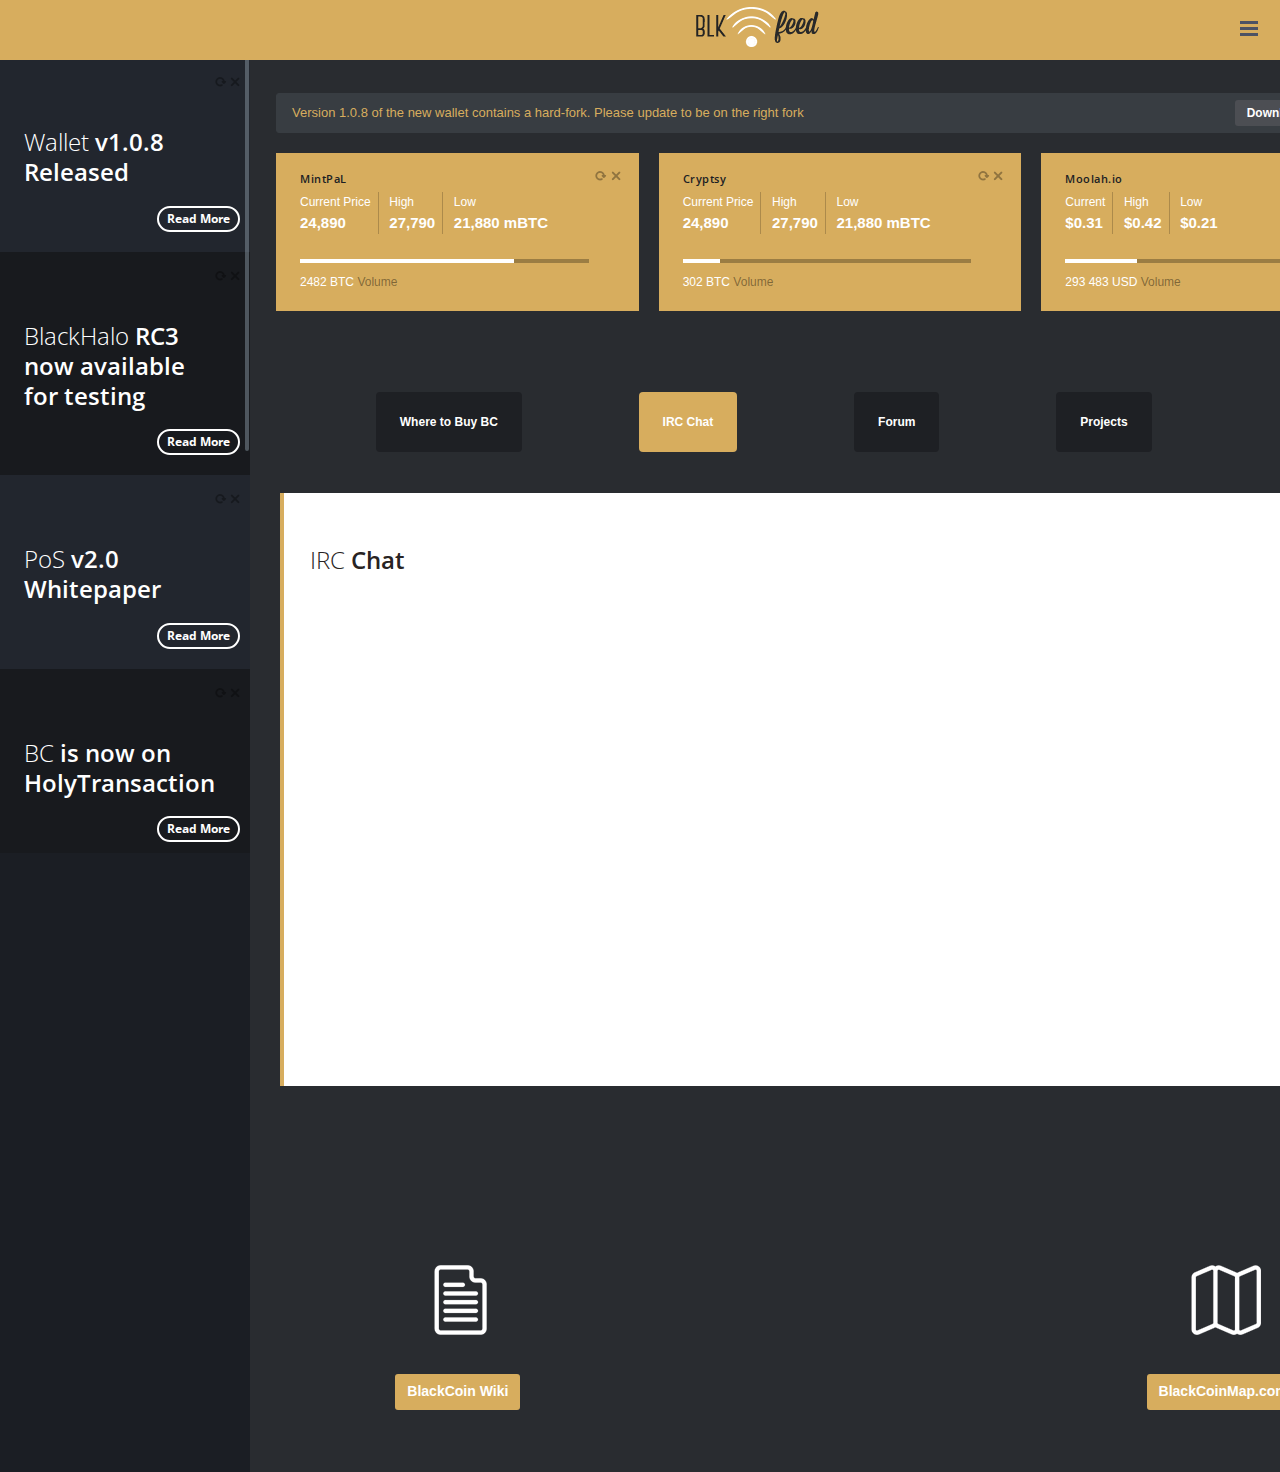
==== commit 111e68c7: "Completion" ====
--- a/index.html
+++ b/index.html
@@ -408,101 +408,98 @@
                           <thead>
                             <tr role="row">
                               <th class="sorting" role="columnheader" tabindex="0" aria-controls="example2" rowspan="1" colspan="1" aria-label=": activate to sort column ascending" style="width: 42px;"></th>
-                              <th class="sorting" role="columnheader" tabindex="0" aria-controls="example2" rowspan="1" colspan="1" aria-label="Rendering engine: activate to sort column ascending" style="width: 279px;">Rendering engine</th>
-                              <th class="sorting" role="columnheader" tabindex="0" aria-controls="example2" rowspan="1" colspan="1" aria-label="Browser: activate to sort column ascending" style="width: 349px;">Browser</th>
-                              <th class="sorting" role="columnheader" tabindex="0" aria-controls="example2" rowspan="1" colspan="1" aria-label="Platform(s): activate to sort column ascending" style="width: 322px;">Platform(s)</th>
-                              <th class="sorting" role="columnheader" tabindex="0" aria-controls="example2" rowspan="1" colspan="1" aria-label="Engine version: activate to sort column ascending" style="width: 240px;">Engine version</th>
-                              <th class="sorting" role="columnheader" tabindex="0" aria-controls="example2" rowspan="1" colspan="1" aria-label="CSS grade: activate to sort column ascending" style="width: 171px;">CSS grade</th>
+                              <th class="sorting" role="columnheader" tabindex="0" aria-controls="example2" rowspan="1" colspan="1" aria-label="Name: activate to sort column ascending" style="width: 279px;">Name</th>
+                              <th class="sorting" role="columnheader" tabindex="0" aria-controls="example2" rowspan="1" colspan="1" aria-label="Operating Area: activate to sort column ascending" style="width: 349px;">Operating Area</th>
+                              <th class="sorting" role="columnheader" tabindex="0" aria-controls="example2" rowspan="1" colspan="1" aria-label="Category: activate to sort column ascending" style="width: 322px;">Category</th>
+                              <th class="sorting" role="columnheader" tabindex="0" aria-controls="example2" rowspan="1" colspan="1" aria-label="Merchant Since: activate to sort column ascending" style="width: 240px;">Merchant Since</th>
+                              <th class="sorting" role="columnheader" tabindex="0" aria-controls="example2" rowspan="1" colspan="1" aria-label="Verified: activate to sort column ascending" style="width: 171px;">Verified</th>
                             </tr>
                           </thead>
                           <tbody role="alert" aria-live="polite" aria-relevant="all">
                             <tr class="gradeX odd">
                               <td class="center "></td>
-                              <td class=" ">Trident</td>
-                              <td class=" ">Internet
-                                Explorer 4.0
+                              <td class=" ">Amazon</td>
+                              <td class=" ">Worldwide
                               </td>
-                              <td class=" ">Win 95+</td>
-                              <td class="center "> 4</td>
-                              <td class="center ">X</td>
+                              <td class=" ">Everything</td>
+                              <td class="center "> 2014</td>
+                              <td class="center ">Yes</td>
                             </tr>
                             <tr class="gradeC even">
                               <td class="center "></td>
-                              <td class=" ">Trident</td>
-                              <td class=" ">Internet
-                                Explorer 5.0
+                              <td class=" ">EBay</td>
+                              <td class=" ">Worldwide
+                               
                               </td>
-                              <td class=" ">Win 95+</td>
-                              <td class="center ">5</td>
-                              <td class="center ">C</td>
+                              <td class=" ">Computing</td>
+                              <td class="center ">2015</td>
+                              <td class="center ">Yes</td>
                             </tr>
                             <tr class="odd gradeA">
                               <td class="center "></td>
-                              <td class=" ">Trident</td>
-                              <td class=" ">Internet
-                                Explorer 5.5
+                              <td class=" ">TigerDirect</td>
+                              <td class=" ">U.S.A & Canada
                               </td>
-                              <td class=" ">Win 95+</td>
-                              <td class="center ">5.5</td>
-                              <td class="center ">A</td>
+                              <td class=" ">Laptops</td>
+                              <td class="center ">2014</td>
+                              <td class="center ">No</td>
                             </tr>
                             <tr class="even gradeA">
                               <td class="center "></td>
-                              <td class=" ">Trident</td>
-                              <td class=" ">Internet
-                                Explorer 6
+                              <td class=" ">Microsoft Store</td>
+                              <td class=" ">Worldwide
                               </td>
-                              <td class=" ">Win 98+</td>
-                              <td class="center ">6</td>
-                              <td class="center ">A</td>
+                              <td class=" ">Software</td>
+                              <td class="center ">2014</td>
+                              <td class="center ">Yes</td>
                             </tr>
                             <tr class="odd gradeA">
                               <td class="center "></td>
-                              <td class=" ">Trident</td>
-                              <td class=" ">Internet Explorer 7</td>
-                              <td class=" ">Win XP SP2+</td>
-                              <td class="center ">7</td>
-                              <td class="center ">A</td>
+                              <td class=" ">Origin</td>
+                              <td class=" ">U.S.A/Australia/China</td>
+                              <td class=" ">Gaming</td>
+                              <td class="center ">2017</td>
+                              <td class="center ">No</td>
                             </tr>
                             <tr class="even gradeA">
                               <td class="center "></td>
-                              <td class=" ">Trident</td>
-                              <td class=" ">AOL browser (AOL desktop)</td>
-                              <td class=" ">Win XP</td>
-                              <td class="center ">6</td>
-                              <td class="center ">A</td>
+                              <td class=" ">Steam</td>
+                              <td class=" ">Worldwide</td>
+                              <td class=" ">Gaming</td>
+                              <td class="center ">2015</td>
+                              <td class="center ">Yes</td>
                             </tr>
                             <tr class="gradeA odd">
                               <td class="center "></td>
-                              <td class=" ">Gecko</td>
-                              <td class=" ">Firefox 1.0</td>
-                              <td class=" ">Win 98+ / OSX.2+</td>
-                              <td class="center ">1.7</td>
-                              <td class="center ">A</td>
+                              <td class=" ">Hilton Hotels</td>
+                              <td class=" ">Australia</td>
+                              <td class=" ">Leisure & Entertainment</td>
+                              <td class="center ">2022</td>
+                              <td class="center ">Yes</td>
                             </tr>
                             <tr class="gradeA even">
                               <td class="center "></td>
-                              <td class=" ">Gecko</td>
-                              <td class=" ">Firefox 1.5</td>
-                              <td class=" ">Win 98+ / OSX.2+</td>
-                              <td class="center ">1.8</td>
-                              <td class="center ">A</td>
+                              <td class=" ">PayPal</td>
+                              <td class=" ">Argentina</td>
+                              <td class=" ">Payment Protocols</td>
+                              <td class="center ">2016</td>
+                              <td class="center ">Yes</td>
                             </tr>
                             <tr class="gradeA odd">
                               <td class="center "></td>
-                              <td class=" ">Gecko</td>
-                              <td class=" ">Firefox 2.0</td>
-                              <td class=" ">Win 98+ / OSX.2+</td>
-                              <td class="center ">1.8</td>
-                              <td class="center ">A</td>
+                              <td class=" ">OpenBazaar</td>
+                              <td class=" ">Worldwide</td>
+                              <td class=" ">Decentralized Marketplaces</td>
+                              <td class="center ">2014</td>
+                              <td class="center ">Yes</td>
                             </tr>
                             <tr class="gradeA even">
                               <td class="center "></td>
-                              <td class=" ">Gecko</td>
-                              <td class=" ">Firefox 3.0</td>
-                              <td class=" ">Win 2k+ / OSX.3+</td>
-                              <td class="center ">1.9</td>
-                              <td class="center ">A</td>
+                              <td class=" ">Wulfcastle's Design Services</td>
+                              <td class=" ">Worldwide</td>
+                              <td class=" ">Design</td>
+                              <td class="center ">2014</td>
+                              <td class="center ">Yes</td>
                             </tr>
                           </tbody>
                         </table>
@@ -643,12 +640,12 @@
                                     <span>votes</span>
                                   </div>
                                   <div class="post-description">
-                                    <h2><a href="./post.html">When is BlackHalo coming out?</a></h2>
+                                    <h2><a href="./post.html">New Wallet UI</a></h2>
                                     <ul>
                                       <li>by <a href="/p/tedgoas" class="author">Ted Goas</a></li>
                                       <li> <time data-last-commented-at="2014-07-04 08:46:05" data-updated-at="2014-07-04 08:46:05" datetime="2014-07-04 08:46:05">2014-07-04 08:46:05</time></li>
                                       <li class="topic email-design">
-                                        <a href="./discussions/topic/6-email-design.html">Email Design</a>
+                                        <a href="./discussions/topic/6-email-design.html">Development</a>
                                       </li>
                                       <!-- .topic -->
                                     </ul>
@@ -664,12 +661,12 @@
                                     <span>votes</span>
                                   </div>
                                   <div class="post-description">
-                                    <h2><a href="./discussions/341-code-showing-up-in-ios-inbox.html">Price Watch</a></h2>
+                                     <h2><a href="./post.html">When is BlackHalo coming out?</a></h2>
                                     <ul>
                                       <li>by Kyle Bellamy</li>
                                       <li> <time data-last-commented-at="2014-07-04 08:45:39" data-updated-at="2014-07-04 08:45:39" datetime="2014-07-04 08:45:39">2014-07-04 08:45:39</time></li>
                                       <li class="topic responsive">
-                                        <a href="./discussions/topic/13-responsive.html">Responsive</a>
+                                        <a href="./discussions/topic/13-responsive.html">Development</a>
                                       </li>
                                       <!-- .topic -->
                                     </ul>
@@ -685,12 +682,12 @@
                                     <span>votes</span>
                                   </div>
                                   <div class="post-description">
-                                    <h2><a href="./discussions/326-tools-for-testing-your-code.html">New Wallet UI</a></h2>
+                                     <h2><a href="./post.html">BLKFeed is amazing</a></h2>
                                     <ul>
                                       <li>by <a href="/p/jeremy" class="author">Jeremy Peter</a></li>
                                       <li> <time data-last-commented-at="2014-07-03 08:31:41" data-updated-at="2014-07-03 15:04:41" datetime="2014-07-03 08:31:41">2014-07-03 15:04:41</time></li>
                                       <li class="topic community">
-                                        <a href="./discussions/topic/11-community.html">Community</a>
+                                        <a href="./discussions/topic/11-community.html">Projects</a>
                                       </li>
                                       <!-- .topic -->
                                     </ul>
@@ -706,12 +703,12 @@
                                     <span>vote</span>
                                   </div>
                                   <div class="post-description">
-                                    <h2><a href="./discussions/324-creating-animated-gifs.html">Send money to BLKFoundation</a></h2>
+                                     <h2><a href="./post.html">What's next for BC</a></h2>
                                     <ul>
                                       <li>by <a href="/p/willvisalli" class="author">William Visalli</a></li>
                                       <li> <time data-last-commented-at="2014-07-03 14:19:42" data-updated-at="2014-07-03 14:19:42" datetime="2014-07-03 14:19:42">2014-07-03 14:19:42</time></li>
                                       <li class="topic tools">
-                                        <a href="./discussions/topic/9-tools.html">Tools</a>
+                                        <a href="./discussions/topic/9-tools.html">Goals</a>
                                       </li>
                                       <!-- .topic -->
                                     </ul>
@@ -727,7 +724,7 @@
                                     <span>votes</span>
                                   </div>
                                   <div class="post-description">
-                                    <h2><a href="./discussions/322-the-perils-of-mining-for-email-addresses.html">MintPal Exchange Rates</a></h2>
+                                     <h2><a href="./post.html">BC getting on BTC-e</a></h2>
                                     <ul>
                                       <li>by <a href="/p/NicDowney" class="author">Nic Downey</a></li>
                                       <li> <time data-last-commented-at="2014-07-03 13:23:40" data-updated-at="2014-07-03 13:23:40" datetime="2014-07-03 13:23:40">2014-07-03 13:23:40</time></li>
@@ -748,7 +745,7 @@
                                     <span>votes</span>
                                   </div>
                                   <div class="post-description">
-                                    <h2><a href="./discussions/84-what-s-your-favorite-hack.html">Let's get more merchants</a></h2>
+                                     <h2><a href="./post.html">BlackCoin going mainstream</a></h2>
                                     <ul>
                                       <li>by <a href="/p/j" class="author">Jonathan Kim</a></li>
                                       <li> <time data-last-commented-at="2014-07-03 08:50:52" data-updated-at="2014-07-03 10:13:19" datetime="2014-07-03 08:50:52">2014-07-03 10:13:19</time></li>
@@ -769,12 +766,12 @@
                                     <span>votes</span>
                                   </div>
                                   <div class="post-description">
-                                    <h2><a href="./discussions/338-how-do-you-use-email-analytics.html">Error in BC Wallet</a></h2>
+                                     <h2><a href="./post.html">BlackCoin July Meetup</a></h2>
                                     <ul>
                                       <li>by <a href="/p/rodriguezcommaj" class="author">Jason Rodriguez</a></li>
                                       <li> <time data-last-commented-at="2014-07-03 05:36:17" data-updated-at="2014-07-03 05:36:17" datetime="2014-07-03 05:36:17">2014-07-03 05:36:17</time></li>
                                       <li class="topic email-design">
-                                        <a href="./discussions/topic/6-email-design.html">Email Design</a>
+                                        <a href="./discussions/topic/6-email-design.html">Community</a>
                                       </li>
                                       <!-- .topic -->
                                     </ul>
@@ -790,12 +787,12 @@
                                     <span>votes</span>
                                   </div>
                                   <div class="post-description">
-                                    <h2><a href="./discussions/275-accessiblity-concerns-when-image-swapping-for-high-res-devices.html">Accessiblity concerns when image swapping for high-res devices</a></h2>
+                                    <h2><a href="./post.html">TF2 BlackCoin Tournament</a></h2>
                                     <ul>
                                       <li>by James White</li>
                                       <li> <time data-last-commented-at="2014-07-02 11:41:52" data-updated-at="2014-07-02 11:41:52" datetime="2014-07-02 11:41:52">2014-07-02 11:41:52</time></li>
                                       <li class="topic email-design">
-                                        <a href="./discussions/topic/6-email-design.html">Email Design</a>
+                                        <a href="./discussions/topic/6-email-design.html">Community</a>
                                       </li>
                                       <!-- .topic -->
                                     </ul>
@@ -811,7 +808,7 @@
                                     <span>votes</span>
                                   </div>
                                   <div class="post-description">
-                                    <h2><a href="./discussions/264-windows-phone-8.html">Windows Phone 8</a></h2>
+                                     <h2><a href="./post.html">Where to contact Wulfcastle?</a></h2>
                                     <ul>
                                       <li>by Chelsey S</li>
                                       <li> <time data-last-commented-at="2014-07-02 11:22:35" data-updated-at="2014-07-02 11:22:35" datetime="2014-07-02 11:22:35">2014-07-02 11:22:35</time></li>
@@ -832,12 +829,12 @@
                                     <span>vote</span>
                                   </div>
                                   <div class="post-description">
-                                    <h2><a href="./discussions/331-is-there-a-way-to-track-gmail-opens-on-emails-that-exceed-102kb.html">Is there a way to track Gmail Opens on emails that exceed 102kb?</a></h2>
+                                     <h2><a href="./post.html">We love the BLKFoundation</a></h2>
                                     <ul>
                                       <li>by Brett Davis</li>
                                       <li> <time data-last-commented-at="2014-07-01 14:28:48" data-updated-at="2014-07-01 14:28:48" datetime="2014-07-01 14:28:48">2014-07-01 14:28:48</time></li>
                                       <li class="topic responsive">
-                                        <a href="./discussions/topic/13-responsive.html">Responsive</a>
+                                        <a href="./discussions/topic/13-responsive.html">Community</a>
                                       </li>
                                       <!-- .topic -->
                                     </ul>
@@ -853,12 +850,12 @@
                                     <span>votes</span>
                                   </div>
                                   <div class="post-description">
-                                    <h2><a href="./discussions/329-reply-to-address-best-practices.html">Reply-To Address Best Practices</a></h2>
+                                     <h2><a href="./post.html">What will the price be in 2 weeks?</a></h2>
                                     <ul>
                                       <li>by Kip Reynolds</li>
                                       <li> <time data-last-commented-at="2014-06-30 21:20:28" data-updated-at="2014-06-30 21:20:28" datetime="2014-06-30 21:20:28">2014-06-30 21:20:28</time></li>
                                       <li class="topic community">
-                                        <a href="./discussions/topic/11-community.html">Community</a>
+                                        <a href="#">Price Watch</a>
                                       </li>
                                       <!-- .topic -->
                                     </ul>
@@ -874,12 +871,12 @@
                                     <span>votes</span>
                                   </div>
                                   <div class="post-description">
-                                    <h2><a href="./discussions/332-galaxy-siii-android-update.html">Galaxy SIII Android Update</a></h2>
+                                     <h2><a href="./post.html">How to redownload Blockchain?</a></h2>
                                     <ul>
                                       <li>by Michael Posso</li>
                                       <li> <time data-last-commented-at="2014-06-30 20:20:08" data-updated-at="2014-06-30 20:20:08" datetime="2014-06-30 20:20:08">2014-06-30 20:20:08</time></li>
                                       <li class="topic responsive">
-                                        <a href="./discussions/topic/13-responsive.html">Responsive</a>
+                                        <a href="./discussions/topic/13-responsive.html">Development</a>
                                       </li>
                                       <!-- .topic -->
                                     </ul>
@@ -895,12 +892,12 @@
                                     <span>vote</span>
                                   </div>
                                   <div class="post-description">
-                                    <h2><a href="./discussions/328-experience-or-advice-using-thai-chinese-japanese-other-asian-characters.html">Experience or advice using Thai/Chinese/Japanese/Other Asian characters?</a></h2>
+                                     <h2><a href="./post.html">When is NightTrader coming out?</a></h2>
                                     <ul>
                                       <li>by <a href="/p/jaina" class="author">Jaina Mistry</a></li>
                                       <li> <time data-last-commented-at="2014-06-30 14:44:21" data-updated-at="2014-06-30 14:44:21" datetime="2014-06-30 14:44:21">2014-06-30 14:44:21</time></li>
                                       <li class="topic community">
-                                        <a href="./discussions/topic/11-community.html">Community</a>
+                                        <a href="./discussions/topic/11-community.html">Development</a>
                                       </li>
                                       <!-- .topic -->
                                     </ul>
@@ -939,7 +936,7 @@
                                 </th>
                                 <th style="width:10%" class="sorting_asc" role="columnheader" tabindex="0" aria-controls="example" rowspan="1" colspan="1" aria-sort="ascending" aria-label="Project Name: activate to sort column descending">Project Name</th>
                                 <th style="width:22%" data-hide="phone,tablet" class="sorting" role="columnheader" tabindex="0" aria-controls="example" rowspan="1" colspan="1" aria-label="Description: activate to sort column ascending">Description</th>
-                                <th style="width:6%" class="sorting" role="columnheader" tabindex="0" aria-controls="example" rowspan="1" colspan="1" aria-label="Price: activate to sort column ascending">Price</th>
+                                <th style="width:6%" class="sorting" role="columnheader" tabindex="0" aria-controls="example" rowspan="1" colspan="Percentage Completion" aria-label="Price: activate to sort column ascending">% Completion</th>
                                 <th style="width:10%" data-hide="phone,tablet" class="sorting" role="columnheader" tabindex="0" aria-controls="example" rowspan="1" colspan="1" aria-label="Progress: activate to sort column ascending">Progress</th>
                               </tr>
                             </thead>
@@ -949,14 +946,13 @@
                                   
                                 </td>
                                 <td class=" sorting_1">
-                                  <div class="inline">Angry Birds </div>
-                                  <span class="label label-important">ALERT!</span>
-                                </td>
-                                <td class=" "><span class="muted">Something goes here</span></td>
-                                <td class=" "><span class="muted">$9,000</span></td>
+                                  <div class="inline">Project Gotham </div>
+                                </td>
+                                <td class=" "><span class="muted">A hub for BlackCoiners</span></td>
+                                <td class=" "><span class="muted">99%</span></td>
                                 <td class=" ">
                                   <div class="progress">
-                                    <div data-percentage="70%" class="progress-bar progress-bar-danger animate-progress-bar" style="width: 70%;"></div>
+                                    <div data-percentage="99%" class="progress-bar progress-bar-danger animate-progress-bar" style="width: 99%;"></div>
                                   </div>
                                 </td>
                               </tr>
@@ -964,12 +960,12 @@
                                 <td class="v-align-middle ">
      
                                 </td>
-                                <td class="v-align-middle  sorting_1">Early Bird</td>
-                                <td class="v-align-middle "><span class="muted">Redesign project template</span></td>
-                                <td class=" "><span class="muted">$4,500</span></td>
+                                <td class="v-align-middle  sorting_1">Doge of Wall Street Games</td>
+                                <td class="v-align-middle "><span class="muted">BC, pinkcoin, tesla, and silk Doge of Wallstreet related subject</span></td>
+                                <td class=" "><span class="muted">85%</span></td>
                                 <td class="v-align-middle ">
                                   <div class="progress ">
-                                    <div data-percentage="80%" class="progress-bar progress-bar-success animate-progress-bar" style="width: 80%;"></div>
+                                    <div data-percentage="85%" class="progress-bar progress-bar-success animate-progress-bar" style="width: 85%;"></div>
                                   </div>
                                 </td>
                               </tr>
@@ -977,12 +973,12 @@
                                 <td class=" ">
             
                                 </td>
-                                <td class=" sorting_1">PHP Login page</td>
-                                <td class="v-align-middle "><span class="muted">A project in business and science is typically defined</span></td>
-                                <td class=" "><span class="muted">$5,400</span></td>
+                                <td class=" sorting_1">Project Sentinel</td>
+                                <td class="v-align-middle "><span class="muted">This is for the project, Project Sentinel: AKA BLKBox, or BLK^2</span></td>
+                                <td class=" "><span class="muted">40%</span></td>
                                 <td class=" ">
                                   <div class="progress progress-info">
-                                    <div data-percentage="60%" class="progress-bar progress-bar-primary animate-progress-bar" style="width: 60%;"></div>
+                                    <div data-percentage="40%" class="progress-bar progress-bar-primary animate-progress-bar" style="width: 40%;"></div>
                                   </div>
                                 </td>
                               </tr>
@@ -990,12 +986,12 @@
                                 <td class=" ">
                                  
                                 </td>
-                                <td class=" sorting_1">Zombies</td>
-                                <td class="v-align-middle "><span class="muted">frequently involving research or design</span></td>
-                                <td class=" "><span class="muted">$6,000</span></td>
+                                <td class=" sorting_1">Android Wallet</td>
+                                <td class="v-align-middle "><span class="muted">A group of developers to build fully functional Android and iOS wallets for BlackCoin.</span></td>
+                                <td class=" "><span class="muted">78%</span></td>
                                 <td class=" ">
                                   <div class="progress">
-                                    <div data-percentage="60%" class="progress-bar progress-bar-warning animate-progress-bar" style="width: 60%;"></div>
+                                    <div data-percentage="78%" class="progress-bar progress-bar-warning animate-progress-bar" style="width: 78%;"></div>
                                   </div>
                                 </td>
                               </tr>
@@ -1003,12 +999,12 @@
                                 <td class=" ">
                                   
                                 </td>
-                                <td class=" sorting_1">Zombies</td>
-                                <td class="v-align-middle "><span class="muted">frequently involving research or design</span></td>
-                                <td class=" "><span class="muted">$6,000</span></td>
+                                <td class=" sorting_1">Blackcoinj</td>
+                                <td class="v-align-middle "><span class="muted">Bitcoinj to blackcoin! Bitcoinj is used in multibit and android schildbach's bitcoin-wallet</span></td>
+                                <td class=" "><span class="muted">35%</span></td>
                                 <td class=" ">
                                   <div class="progress ">
-                                    <div data-percentage="42%" class="progress-bar progress-bar-warning animate-progress-bar" style="width: 42%;"></div>
+                                    <div data-percentage="35%" class="progress-bar progress-bar-primary animate-progress-bar" style="width: 35%;"></div>
                                   </div>
                                 </td>
                               </tr>
@@ -1016,12 +1012,12 @@
                                 <td class=" ">
                                   
                                 </td>
-                                <td class=" sorting_1">Zombies</td>
-                                <td class="v-align-middle "><span class="muted">frequently involving research or design</span></td>
-                                <td class=" "><span class="muted">$6,000</span></td>
+                                <td class=" sorting_1">BitKee  </td>
+                                <td class="v-align-middle "><span class="muted">https://bitkee.com/ Metal accesories for BTC and LTC such as wallet cards, dog chain necklaces, keychains, etc Very cool and customizable</span></td>
+                                <td class=" "><span class="muted">75%</span></td>
                                 <td class=" ">
                                   <div class="progress progress-warning">
-                                    <div data-percentage="42%" class="progress-bar progress-bar-warning animate-progress-bar" style="width: 42%;"></div>
+                                    <div data-percentage="75%" class="progress-bar progress-bar-success animate-progress-bar" style="width: 75%;"></div>
                                   </div>
                                 </td>
                               </tr>
@@ -1029,12 +1025,12 @@
                                 <td class=" ">
                                  
                                 </td>
-                                <td class=" sorting_1">Zombies</td>
-                                <td class="v-align-middle "><span class="muted">frequently involving research or design</span></td>
-                                <td class=" "><span class="muted">$6,000</span></td>
+                                <td class=" sorting_1">iOS Official App</td>
+                                <td class="v-align-middle "><span class="muted">Making good progress here , remaking a native version of the Android Wallet and will look into implementing all the features in the PDF.</span></td>
+                                <td class=" "><span class="muted">10%</span></td>
                                 <td class=" ">
                                   <div class="progress ">
-                                    <div data-percentage="42%" class="progress-bar progress-bar-warning animate-progress-bar" style="width: 42%;"></div>
+                                    <div data-percentage="10%" class="progress-bar progress-bar-warning animate-progress-bar" style="width: 10%;"></div>
                                   </div>
                                 </td>
                               </tr>
@@ -1042,12 +1038,12 @@
                                 <td class=" ">
                                   
                                 </td>
-                                <td class=" sorting_1">Zombies</td>
-                                <td class="v-align-middle "><span class="muted">frequently involving research or design</span></td>
-                                <td class=" "><span class="muted">$6,000</span></td>
+                                <td class=" sorting_1">Project CryoBit</td>
+                                <td class="v-align-middle "><span class="muted">A crypto BlackCoin project</span></td>
+                                <td class=" "><span class="muted">15%</span></td>
                                 <td class=" ">
                                   <div class="progress ">
-                                    <div data-percentage="42%" class="progress-bar progress-bar-warning animate-progress-bar" style="width: 42%;"></div>
+                                    <div data-percentage="15%" class="progress-bar progress-bar-warning animate-progress-bar" style="width: 15%;"></div>
                                   </div>
                                 </td>
                               </tr>
@@ -1055,12 +1051,12 @@
                                 <td class=" ">
                                   
                                 </td>
-                                <td class=" sorting_1">Zombies</td>
-                                <td class="v-align-middle "><span class="muted">frequently involving research or design</span></td>
-                                <td class=" "><span class="muted">$6,000</span></td>
+                                <td class=" sorting_1">Project BlackNote</td>
+                                <td class="v-align-middle "><span class="muted">This is the official project page for Project BlackNote. Headed by: EcoChav</span></td>
+                                <td class=" "><span class="muted">12%</span></td>
                                 <td class=" ">
                                   <div class="progress ">
-                                    <div data-percentage="42%" class="progress-bar progress-bar-warning animate-progress-bar" style="width: 42%;"></div>
+                                    <div data-percentage="12%" class="progress-bar progress-bar-warning animate-progress-bar" style="width: 12%;"></div>
                                   </div>
                                 </td>
                               </tr>
@@ -1068,12 +1064,12 @@
                                 <td class=" ">
                                   
                                 </td>
-                                <td class=" sorting_1">Zombies</td>
-                                <td class="v-align-middle "><span class="muted">frequently involving research or design</span></td>
-                                <td class=" "><span class="muted">$6,000</span></td>
+                                <td class=" sorting_1">Black/Bit Halo + Night Trader</td>
+                                <td class="v-align-middle "><span class="muted">All work for David's Decentralizes exchange.</span></td>
+                                <td class=" "><span class="muted">19%</span></td>
                                 <td class=" ">
                                   <div class="progress ">
-                                    <div data-percentage="42%" class="progress-bar progress-bar-warning animate-progress-bar" style="width: 42%;"></div>
+                                    <div data-percentage="19%" class="progress-bar progress-bar-warning animate-progress-bar" style="width: 19%;"></div>
                                   </div>
                                 </td>
                               </tr>
@@ -1110,8 +1106,7 @@
               <div class="tiles blue added-margin  m-b-20">
                 <div class="tiles-body" style="background:#292c30;">
                   <center>
-                    <img src="./assets/img/icon/forum.png"> <br><br><br>
-                    <button type="button" class="btn btn-warning btn-cons">Forum</button>
+                    
                   </center>
                 </div>
               </div>
